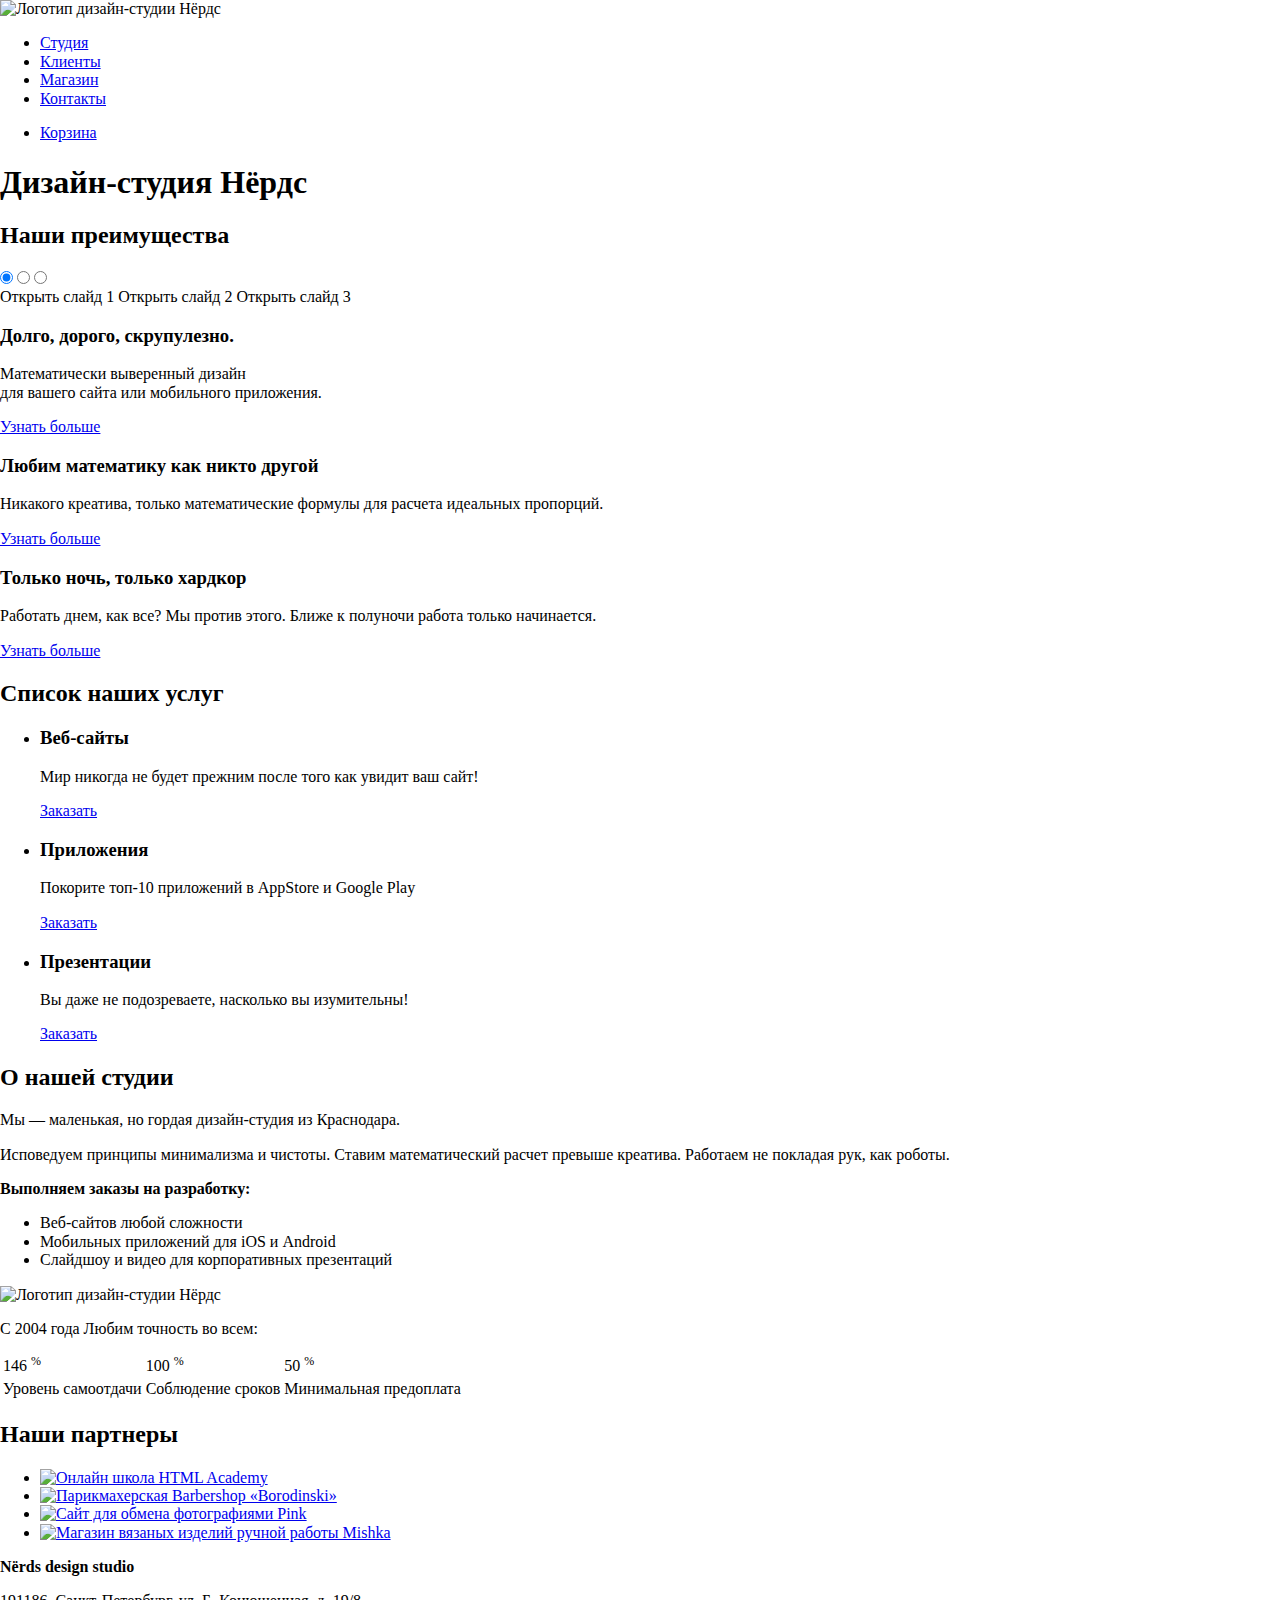
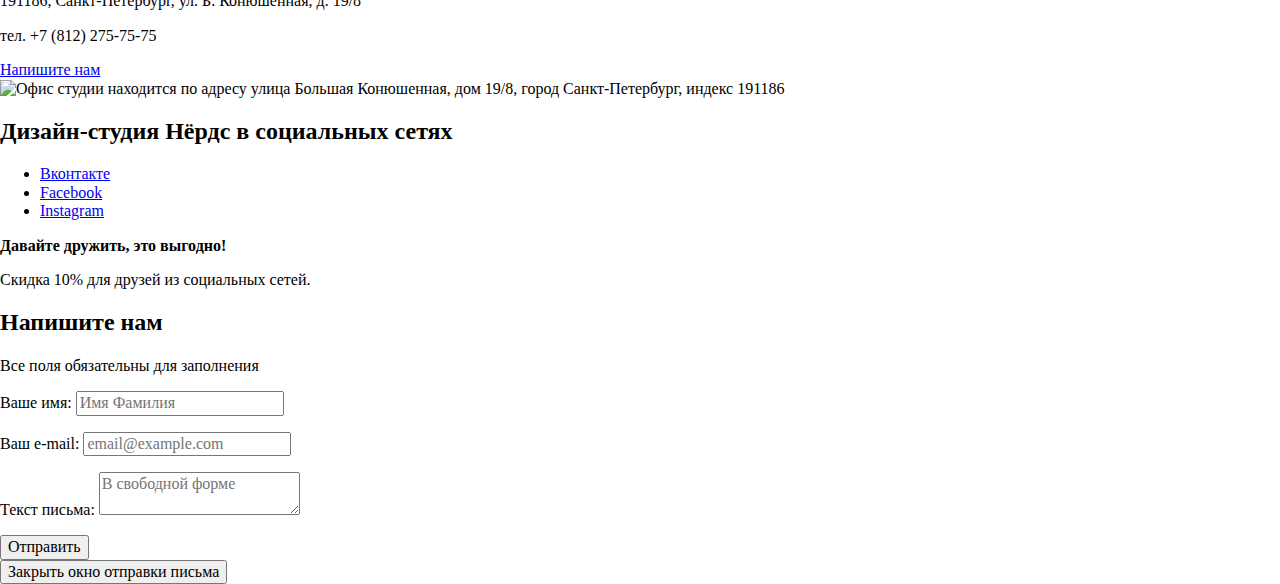
==== index.html @ b6ea6e2b "Исправлена разметка ползунков" ====
<!DOCTYPE html>
<html lang="ru">

<head>
  <meta charset="utf-8">
  <title>Дизайн-студия Нёрдс, разработка веб-сайтов и мобильных приложений, выполнение слайд-шоу и видео для
    презентаций</title>
  <link href="https://fonts.googleapis.com/css?family=Roboto:400,500,700&amp;subset=cyrillic" rel="stylesheet">
  <link rel="stylesheet" type="text/css" href="css/normalize.css">
  <link rel="stylesheet" type="text/css" href="css/style.css">
</head>

<body>

  <header class="page-header">
    <nav class="header-navigation">
      <a class="header-logo">
        <img width="160" height="65" src="img/logo.svg" alt="Логотип дизайн-студии Нёрдс">
      </a>
      <ul class="site-navigation">
        <li>
          <a href="#">Студия</a>
        </li>
        <li>
          <a href="#">Клиенты</a>
        </li>
        <li>
          <a href="catalog.html">Магазин</a>
        </li>
        <li>
          <a href="#">Контакты</a>
        </li>
      </ul>
      <ul class="user-navigation">
        <li>
          <a class="cart" href="#">Корзина</a>
        </li>
      </ul>
    </nav>
  </header>

  <main>

    <h1 class="visually-hidden">Дизайн-студия Нёрдс</h1>

    <div class="slider-container">
      <section class="slider">
        <h2 class="visually-hidden">Наши преимущества</h2>
        <div class="slider-wrapper">
          <input class="visually-hidden slide-smartphone" type="radio" name="toggle" id="slide-smartphone" checked>
          <input class="visually-hidden slide-monitor" type="radio" name="toggle" id="slide-monitor">
          <input class="visually-hidden slide-tablet" type="radio" name="toggle" id="slide-tablet">
          <div class="slider-controls">
            <label for="slide-smartphone"><span class="visually-hidden">Открыть слайд 1</span></label>
            <label for="slide-monitor"><span class="visually-hidden">Открыть слайд 2</span></label>
            <label for="slide-tablet"><span class="visually-hidden">Открыть слайд 3</span></label>
          </div>
          <div class="slide hidden-slide slide-smartphone">
            <h3>Долго, дорого, скрупулезно.</h3>
            <p>Математически выверенный дизайн<br>для вашего сайта или мобильного приложения.</p>
            <a class="button" href="#">Узнать больше</a>
          </div>
          <div class="slide slide-monitor">
            <h3>Любим математику как никто другой</h3>
            <p>Никакого креатива, только математические формулы для расчета идеальных пропорций.</p>
            <a class="button" href="#">Узнать больше</a>
          </div>
          <div class="slide hidden-slide slide-tablet">
            <h3>Только ночь, только хардкор</h3>
            <p>Работать днем, как все? Мы против этого. Ближе к полуночи работа только начинается.</p>
            <a class="button" href="#">Узнать больше</a>
          </div>
        </div>
      </section>
    </div>

    <div class="services-container">
      <section class="services">
        <h2 class="visually-hidden">Список наших услуг</h2>
        <ul class="services-list">
          <li class="services-item website">
            <h3>Веб-сайты</h3>
            <p>Мир никогда не будет прежним после того как увидит ваш сайт!</p>
            <a class="button" href="#">Заказать</a>
          </li>
          <li class="services-item application">
            <h3>Приложения</h3>
            <p>Покорите топ-10 приложений в AppStore и Google Play</p>
            <a class="button" href="#">Заказать</a>
          </li>
          <li class="services-item presentation">
            <h3>Презентации</h3>
            <p>Вы даже не подозреваете, насколько вы изумительны!</p>
            <a class="button" href="#">Заказать</a>
          </li>
        </ul>
      </section>

      <section class="about-us">
        <h2 class="visually-hidden">О нашей студии</h2>
        <div class="about-us-left">
          <p class="about-us-slogan">Мы — маленькая, но гордая дизайн-студия из Краснодара.</p>
          <p>Исповедуем принципы минимализма и чистоты. Ставим математический расчет превыше креатива. Работаем не
            покладая
            рук, как роботы.</p>
          <b>Выполняем заказы на разработку:</b>
          <ul>
            <li>Веб-сайтов любой сложности</li>
            <li>Мобильных приложений для iOS и Android</li>
            <li>Слайдшоу и видео для корпоративных презентаций</li>
          </ul>
        </div>
        <div class="about-us-right">
          <img src="img/logo-color.png" width="360" height="208" alt="Логотип дизайн-студии Нёрдс">
          <p>С 2004 года Любим точность во всем:</p>
          <table>
            <tr class="upper-line">
              <td>146
                <sup>%</sup>
              </td>
              <td>100
                <sup>%</sup>
              </td>
              <td>50
                <sup>%</sup>
              </td>
            </tr>
            <tr>
              <td>Уровень самоотдачи</td>
              <td>Соблюдение сроков</td>
              <td>Минимальная предоплата</td>
            </tr>
          </table>
        </div>
      </section>

      <section class="partners">
        <h2 class="visually-hidden">Наши партнеры</h2>
        <ul class="partners-list">
          <li class="partners-item">
            <a href="https://htmlacademy.ru/intensive/htmlcss">
              <img width="260" height="180" src="img/partners/htmlacademy.png" alt="Онлайн школа HTML Academy">
            </a>
          </li>
          <li class="partners-item">
            <a href="#">
              <img width="260" height="180" src="img/partners/borodinski.png" alt="Парикмахерская Barbershop «Borodinski»">
            </a>
          </li>
          <li class="partners-item">
            <a href="#">
              <img width="260" height="180" src="img/partners/pink.png" alt="Сайт для обмена фотографиями Pink">
            </a>
          </li>
          <li class="partners-item">
            <a href="#">
              <img width="260" height="180" src="img/partners/mishka.png" alt="Магазин вязаных изделий ручной работы Mishka">
            </a>
          </li>
        </ul>
      </section>
    </div>

  </main>

  <footer class="page-footer">
    <div class="footer-top">
      <div class="contacts">
        <b>Nёrds design studio</b>
        <p>191186, Санкт-Петербург, ул. Б. Конюшенная, д. 19/8</p>
        <p>тел. +7 (812) 275-75-75</p>
        <a class="button" href="#">Напишите нам</a>
      </div>
      <img width="1440" height="416" src="img/map.png" alt="Офис студии находится по адресу улица Большая Конюшенная, дом 19/8, город Санкт-Петербург, индекс 191186">
    </div>
    <div class="footer-bottom">
      <h2 class="visually-hidden">Дизайн-студия Нёрдс в социальных сетях</h2>
      <ul class="socials">
        <li>
          <a class="social-icon icon-vk" href="#"><span class="visually-hidden">Вконтакте</span></a>
        </li>
        <li>
          <a class="social-icon icon-fb" href="#"><span class="visually-hidden">Facebook</span></a>
        </li>
        <li>
          <a class="social-icon icon-insta" href="#"><span class="visually-hidden">Instagram</span></a>
        </li>
      </ul>
      <div class="footer-slogan">
        <b>Давайте дружить, это выгодно!</b>
        <p>Скидка 10% для друзей из социальных сетей.</p>
      </div>
    </div>
  </footer>

  <section class="modal modal-feedback">
    <h2>Напишите нам</h2>
    <p class="visually-hidden">Все поля обязательны для заполнения</p>
    <form class="feedback-form" action="https://echo.htmlacademy.ru/" method="post">
      <p class="feedback-item">
        <label for="username">Ваше имя:</label>
        <input id="username" type="text" name="username" placeholder="Имя Фамилия" required>
      </p>
      <p class="feedback-item">
        <label for="user-email">Ваш e-mail:</label>
        <input id="user-email" type="email" name="user-email" placeholder="email@example.com" required>
      </p>
      <p class="feedback-item">
        <label for="message">Текст письма:</label>
        <textarea id="message" name="message" placeholder="В свободной форме" required></textarea>
      </p>
      <button class="button submit-button" type="submit">Отправить</button>
    </form>
    <button class="modal-button close-button" type="button"><span class="visually-hidden">Закрыть окно отправки письма</span></button>
  </section>


</body>

</html>
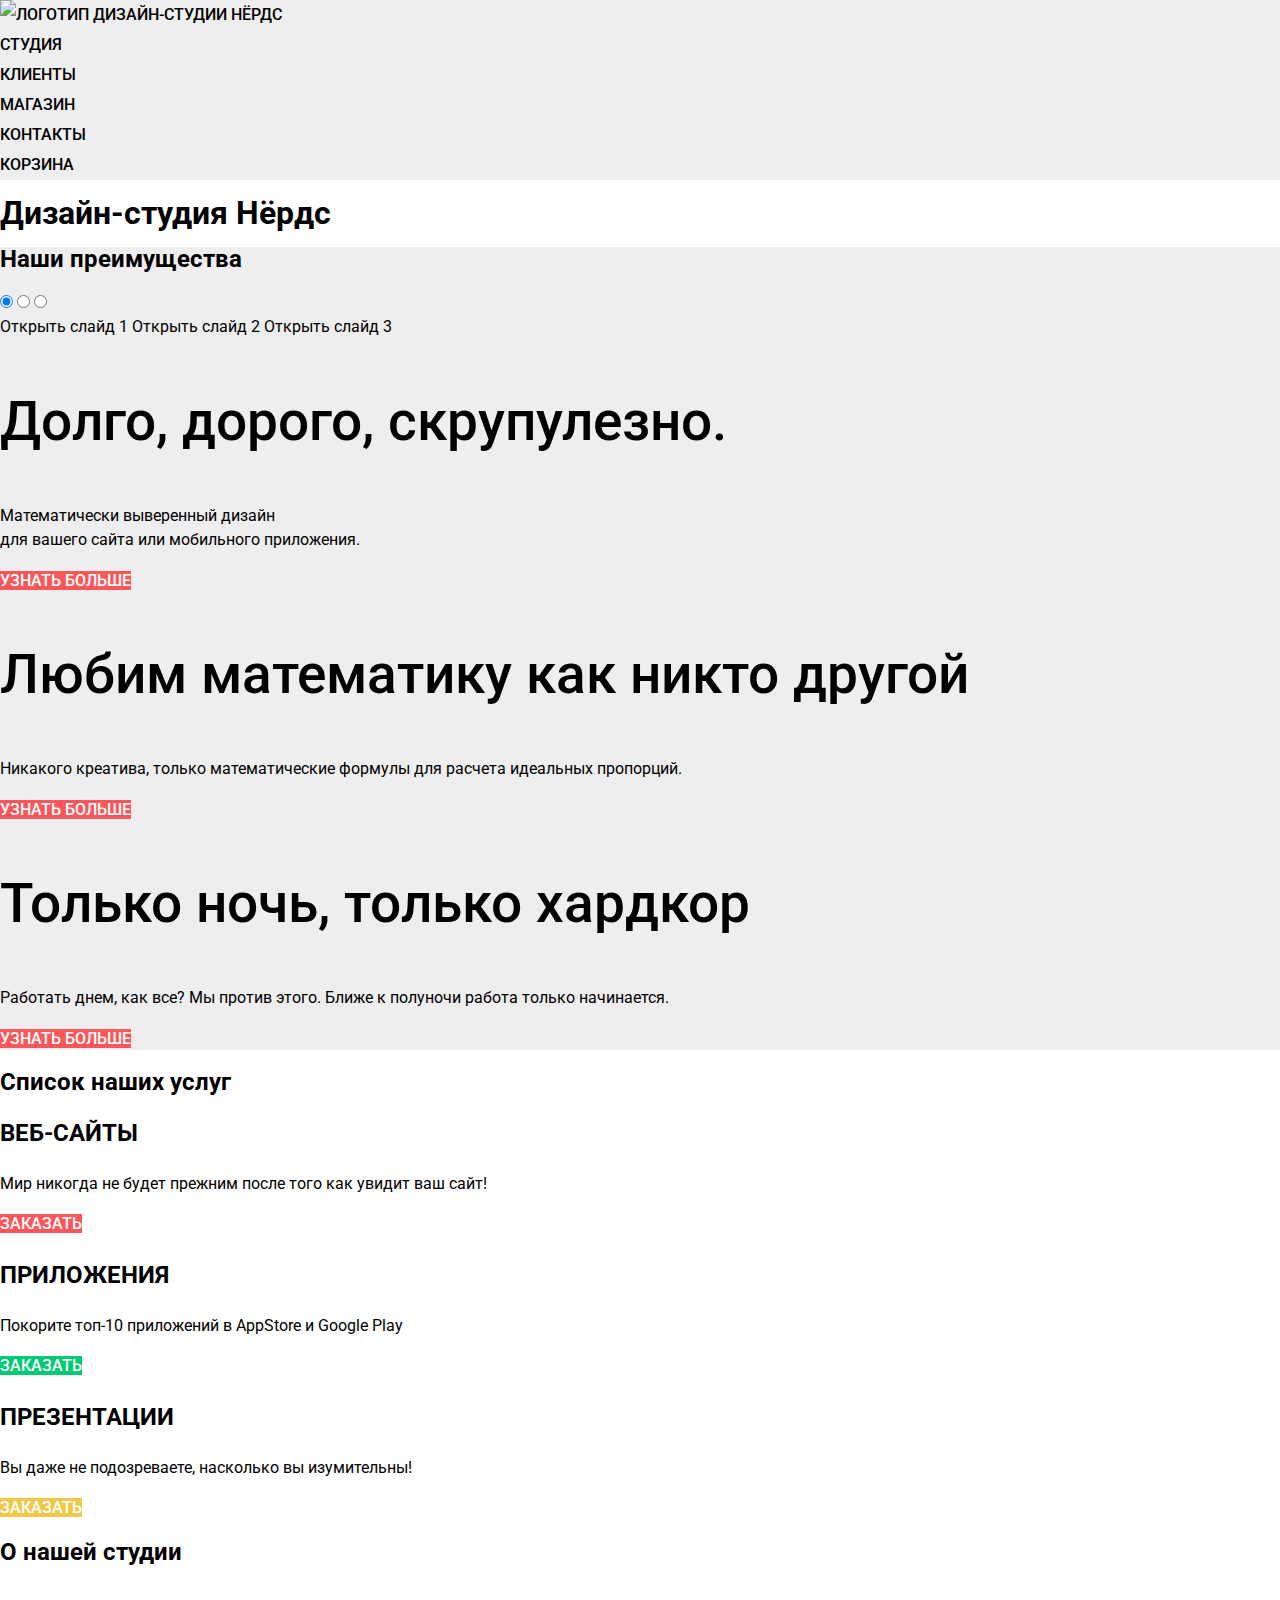
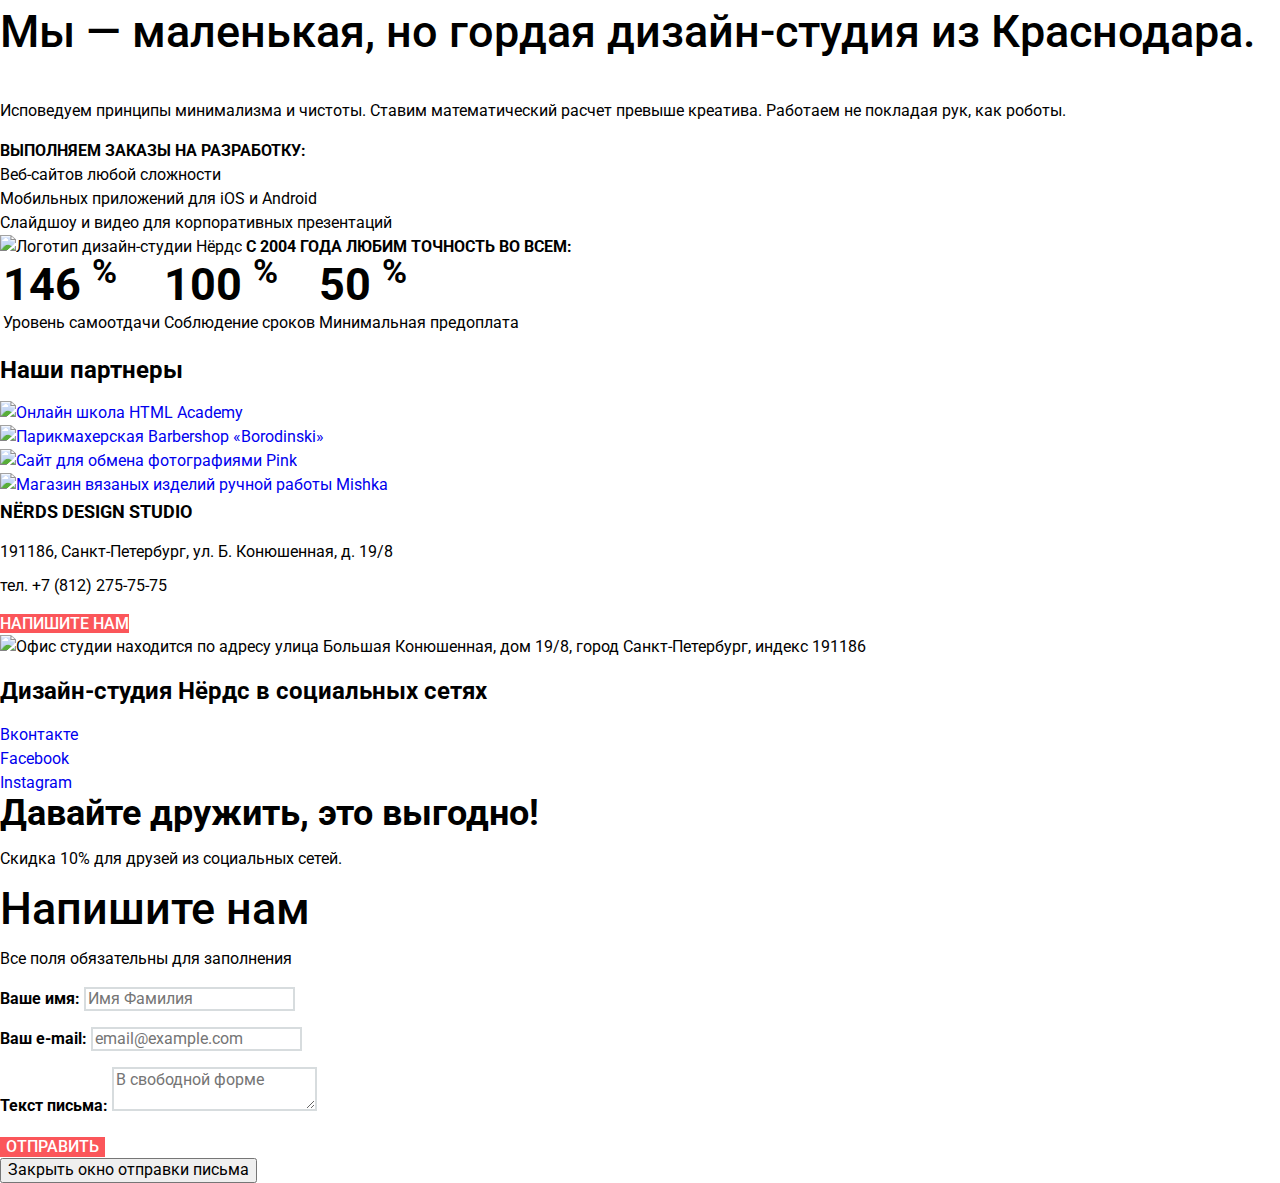
==== commit 18d0f532: "Базовая стилизация" ====
--- a/index.html
+++ b/index.html
@@ -112,7 +112,7 @@
         </div>
         <div class="about-us-right">
           <img src="img/logo-color.png" width="360" height="208" alt="Логотип дизайн-студии Нёрдс">
-          <p>С 2004 года Любим точность во всем:</p>
+          <b>С 2004 года Любим точность во всем:</b>
           <table>
             <tr class="upper-line">
               <td>146
--- a/css/style.css
+++ b/css/style.css
@@ -0,0 +1,449 @@
+html,
+body {
+  margin: 0;
+  padding: 0;
+  min-width: 1440px;
+}
+
+body {
+  font-family: Roboto, Arial, sans serif;
+  font-size: 16px;
+  line-height: 24px;
+  font-weight: 400;
+  color: #000000;
+  background-color: #ffffff;
+}
+
+a {
+  text-decoration: none;
+}
+
+
+.button {
+  font: inherit;
+  line-height: 18px;
+  font-weight: 500;
+
+  text-align: center;
+  color: #ffffff;
+  vertical-align: middle;
+  text-transform: uppercase;
+
+  background-color: #fb565a;
+  border: none;
+}
+
+.button:hover,
+.button:focus {
+  color: #ffffff;
+  background-color: #e74246;
+}
+
+.button:active {
+  color: rgba(255, 255, 255, 0.3); 
+  background-color: #d7373b;
+}
+
+
+/*-------------------HEADER-----------------------*/
+
+
+.header-navigation {
+  line-height: 30px;
+  font-weight: 500;
+  color: #000000;
+  background-color: #eeeeee;
+
+  text-transform: uppercase;
+}
+
+.site-navigation,
+.user-navigation {
+  margin: 0;
+  padding: 0;
+  list-style: none;
+}
+
+.site-navigation a,
+.user-navigation a {
+  color: #000000;
+}
+
+.site-navigation a:hover,
+.site-navigation a:focus,
+.user-navigation a:hover,
+.user-navigation a:focus {
+  color: #fb565a;
+}
+
+.site-navigation a:active,
+.user-navigation a:active {
+  color: #000000;
+  opacity: 0.3;
+}
+
+.site-navigation .current,
+.user-navigation .current {
+  border-bottom: 2px solid #fb565a;
+}
+
+.site-navigation .current:hover,
+.user-navigation .current:hover {
+  color: #000000;
+}
+
+
+/*--------------------SLIDER-------------------*/
+
+.slide h3 {
+  font-size: 55px;
+  line-height: 55px;
+  font-weight: 500;
+}
+
+.slider-container {
+  background-color: #eeeeee;
+}
+
+
+/*---------------------SERVICES--------------------*/ 
+
+
+.services-list {
+  margin: 0;
+  padding: 0;
+  list-style: none;
+}
+
+.services-item h3 {
+  font-size: 24px;
+  line-height: 30px;
+  font-weight: 700;
+  text-transform: uppercase;
+}
+
+.application a {
+  background-color: #00ca74;
+}
+
+.application a:hover,
+.application a:focus {
+  background-color: #00bc6c;
+}
+
+.application a:active {
+  background-color: #00aa62;
+}
+
+.presentation a {
+  background-color: #efc84a;
+}
+
+.presentation a:hover,
+.presentation a:focus {
+  background-color: #eab534;
+}
+
+.presentation a:active {
+  background-color: #e5a722;
+}
+
+
+/*------------------------ABOUT US-----------------------*/
+
+.about-us-slogan {
+  font-size: 45px;
+  line-height: 45px;
+  font-weight: 500;
+}
+
+.about-us-left b,
+.about-us-right b {
+  font-weight: 700;
+  text-transform: uppercase;
+}
+
+.about-us-left ul {
+  margin: 0;
+  padding: 0;
+  list-style: none;
+}
+
+.about-us-right table {
+  margin: 0;
+  padding: 0;  
+}
+
+.upper-line td {
+  font-size: 45px;
+  line-height: 45px;
+  font-weight: 700;
+}
+
+.partners-list {
+  margin: 0;
+  padding: 0;
+  list-style: none;
+}
+
+
+/*--------------------------FOOTER---------------------------*/
+
+.contacts b {
+  font-size: 18px;
+  line-height: 30px;
+  font-weight: 700;
+  text-transform: uppercase;
+}
+
+.contacts p {
+  line-height: 18px;
+}
+
+.socials {
+  margin: 0;
+  padding: 0;
+  list-style: none;
+}
+
+.footer-slogan b {
+  font-size: 36px;
+  line-height: 36px;
+  font-weight: 700;
+}
+
+.footer-slogan p {
+  line-height: 22px;
+}
+
+
+
+
+/*---------------------------------------------------------------------*/
+/*----------------------------INNER PAGE-------------------------------*/
+
+.inner-page h1 {
+  margin: 0;
+  padding: 0;
+  
+  font-size: 45px;
+  line-height: 45px;
+  font-weight: 500;
+
+  text-align: center;
+  color: #000000;
+  background-color: #eeeeee;
+}
+
+/*-------------------------FILTER---------------*/
+
+.filter {
+  font: inherit;
+}
+
+.filter fieldset,
+.filter input {
+  border: none;
+}
+
+.filter input,
+.price-range {
+  background-color: #eeeeee;
+}
+
+.filter label {
+  color: #283136;
+}
+
+.range-result label {
+  line-height: 22px;
+  text-transform: uppercase;
+}
+
+.filter-radio label,
+.filter-checkbox label {
+  line-height: 20px;
+}
+
+.filter-radio input:hover + label,
+.filter-radio input:focus + label,
+.filter-checkbox input:hover + label,
+.filter-checkbox input:focus + label {
+  color: #000000;
+}
+
+.filter-radio input:disabled + label,
+.filter-checkbox input:disabled + label {
+  color: #000000;
+  opacity: 0.3;
+}
+
+.filter-title {
+  font-size: 18px;
+  line-height: 30px;
+  font-weight: 700;
+}
+
+.submit-form {
+  color: #000000;
+  background-color: #eeeeee;
+}
+
+.submit-form:hover,
+.submit-form:focus {
+  background-color: #dfdfdf;
+}
+
+.submit-form:active {
+  color: rgba(255, 255, 255, 0.3);
+  background-color: #d5d5d5;
+}
+
+
+/*-------------------------SORTING-------------------------*/
+
+.sorting .filter-title {
+  line-height: 18px;
+}
+
+.sorting ul {
+  margin: 0;
+  padding: 0;
+  list-style: none;
+}
+
+.do-sorting a {
+  font: inherit;
+  font-size: 14px;
+  line-height: 18px;
+  color: rgba(0, 0, 0, 0.3);
+  text-transform: uppercase;
+}
+
+.do-sorting .current {
+  color: #000000;
+}
+
+.do-sorting a:hover,
+.do-sorting a:focus {
+  color: rgba(0, 0, 0, 0.6);
+}
+
+.do-sorting a:active {
+  color: #000000;
+}
+
+
+/*--------------------------CATALOG--------------------------*/
+
+
+.catalog ul {
+  margin: 0;
+  padding: 0;
+  list-style: none;
+}
+
+.catalog-item-hover {
+  background-color: #eeeeee;
+}
+
+.catalog-item-title a {
+  font-size: 18px;
+  line-height: 30px;
+  font-weight: 700;
+  color: #000000;
+  text-transform: uppercase;
+}
+
+.catalog-item p {
+  line-height: 18px;
+  color: #666666;
+}
+
+
+/*-------------------------PAGINATION------------------*/
+
+.pagination-list {
+  list-style: none;
+}
+
+.pagination-list a {
+  color: #000000;
+  text-align: center;
+  vertical-align: middle;
+
+  background-color: #eeeeee;
+  text-transform: uppercase;
+}
+
+
+.pagination-item a:hover,
+.pagination-item a:focus {
+  background-color: #dfdfdf;
+}
+
+.pagination-item a:active {
+  color: rgba(255, 255, 255, 0.3);
+  background-color: #d5d5d5;
+}
+
+.pagination-item .current,
+.pagination-item .current:hover,
+.pagination-item .current:focus,
+.pagination-item .current:active {
+  color: #000000;
+  background-color: #ffffff;
+  border: 3px solid #dbdbdb;
+}
+
+
+
+
+
+/*---------------------------MODAL-----------------------*/
+
+.modal h2 {
+  margin: 0;
+  padding: 0;
+  
+  font-size: 45px;
+  line-height: 45px;
+  font-weight: 500;
+}
+
+.feedback-item label {
+  line-height: 18px;
+  font-weight: 700;
+}
+
+.feedback-item input,
+.feedback-item textarea {
+  font: inherit;
+  line-height: 18px;
+
+  border: solid 2px #d7dcde;
+}
+
+.feedback-item input:hover,
+.feedback-item textarea:hover {
+  border: solid 2px #b4b9bb;
+}
+
+.feedback-item input:focus,
+.feedback-item textarea:focus {
+  border: solid 2px #000000;
+}
+
+
+
+/*
+
+Закомментировала, потому что пустая форма считается невалидной еще до попытки отправки на сервер. Это поведение, знаю, можно переопределить через JS. А через css можно? Чтобы бордер не был сразу красным? Если да, то где об этом почитать, я не нашла((
+
+.feedback-item input:invalid,
+.feedback-item textarea:invalid {
+  border: 2px solid #e74246;
+} 
+
+*/
+
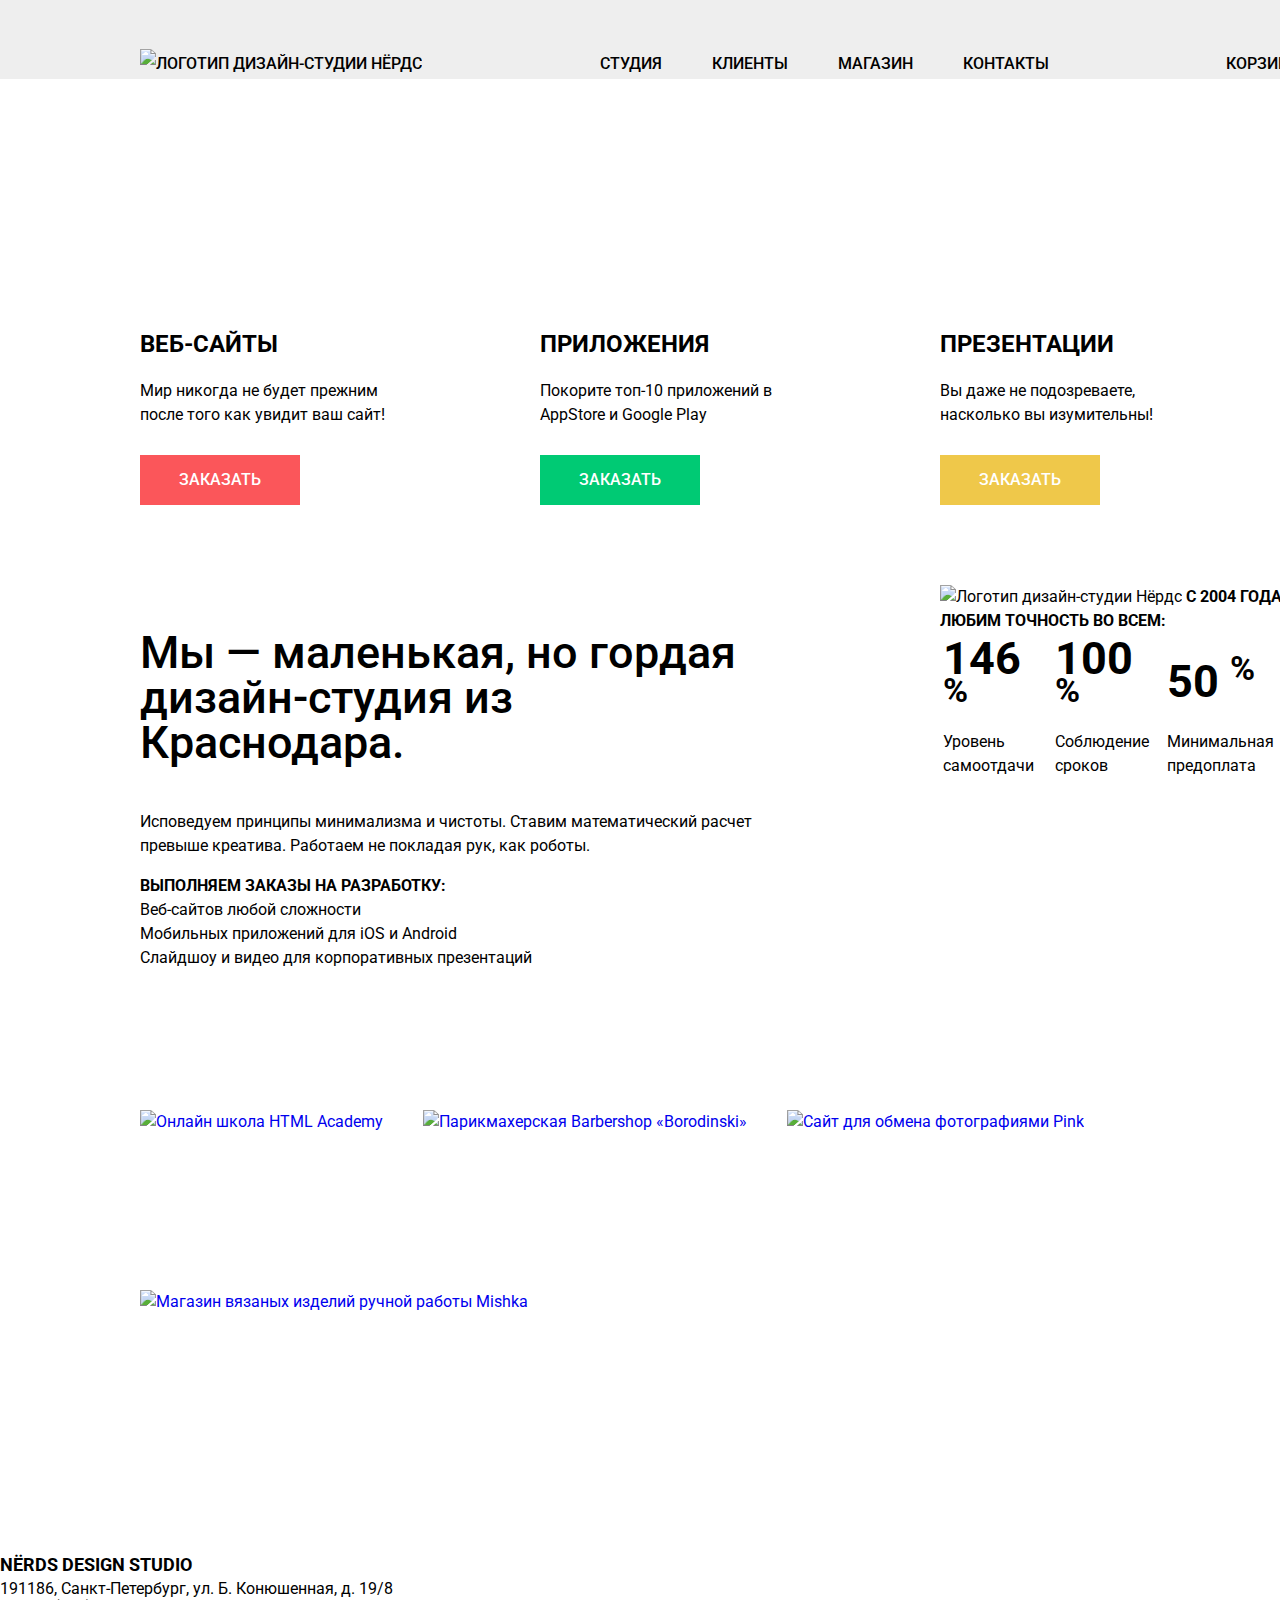
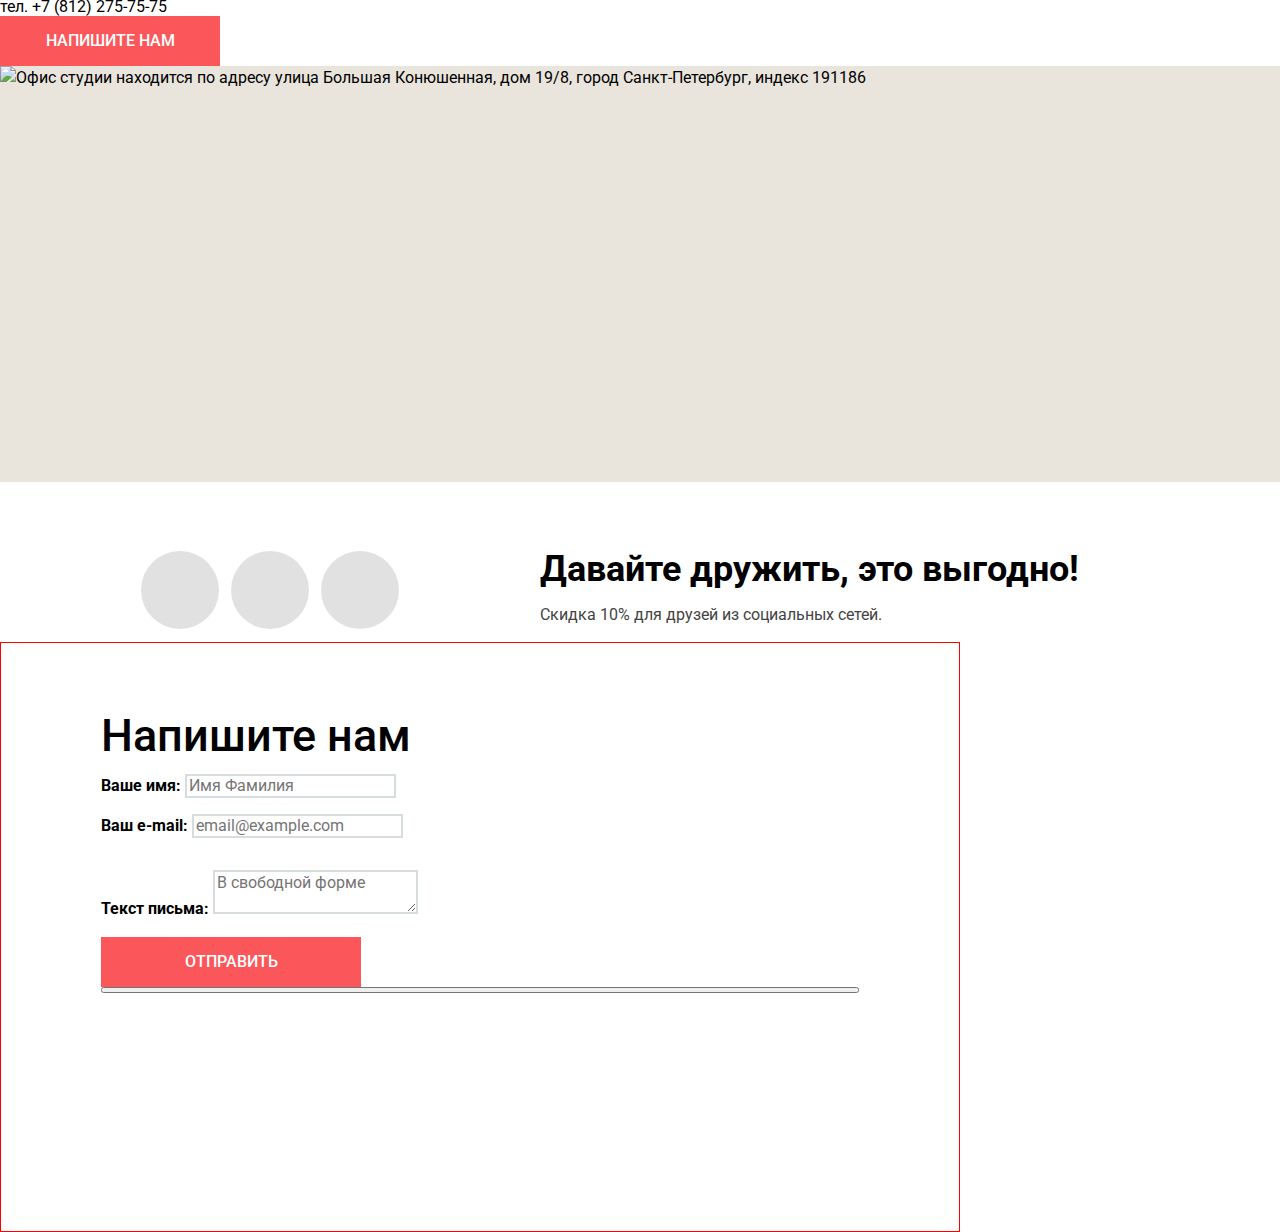
==== commit b66ed8b3: "Основное задание: начинаем строить сетку личного проекта на флексах" ====
--- a/index.html
+++ b/index.html
@@ -39,7 +39,7 @@
     </nav>
   </header>
 
-  <main>
+  <main class="container">
 
     <h1 class="visually-hidden">Дизайн-студия Нёрдс</h1>
 
@@ -164,7 +164,7 @@
   </main>
 
   <footer class="page-footer">
-    <div class="footer-top">
+    <di v class="footer-top">
       <div class="contacts">
         <b>Nёrds design studio</b>
         <p>191186, Санкт-Петербург, ул. Б. Конюшенная, д. 19/8</p>
@@ -172,7 +172,7 @@
         <a class="button" href="#">Напишите нам</a>
       </div>
       <img width="1440" height="416" src="img/map.png" alt="Офис студии находится по адресу улица Большая Конюшенная, дом 19/8, город Санкт-Петербург, индекс 191186">
-    </div>
+    </di>
     <div class="footer-bottom">
       <h2 class="visually-hidden">Дизайн-студия Нёрдс в социальных сетях</h2>
       <ul class="socials">
@@ -197,18 +197,22 @@
     <h2>Напишите нам</h2>
     <p class="visually-hidden">Все поля обязательны для заполнения</p>
     <form class="feedback-form" action="https://echo.htmlacademy.ru/" method="post">
+      <div class="modal-top">
       <p class="feedback-item">
         <label for="username">Ваше имя:</label>
-        <input id="username" type="text" name="username" placeholder="Имя Фамилия" required>
+        <input id="username" type="text" name="username" placeholder="Имя Фамилия">
       </p>
       <p class="feedback-item">
         <label for="user-email">Ваш e-mail:</label>
-        <input id="user-email" type="email" name="user-email" placeholder="email@example.com" required>
+        <input id="user-email" type="email" name="user-email" placeholder="email@example.com">
       </p>
+    </div>
+    <div class="modal-bottom">
       <p class="feedback-item">
         <label for="message">Текст письма:</label>
-        <textarea id="message" name="message" placeholder="В свободной форме" required></textarea>
+        <textarea id="message" name="message" placeholder="В свободной форме"></textarea>
       </p>
+    </div>
       <button class="button submit-button" type="submit">Отправить</button>
     </form>
     <button class="modal-button close-button" type="button"><span class="visually-hidden">Закрыть окно отправки письма</span></button>
--- a/css/style.css
+++ b/css/style.css
@@ -6,7 +6,7 @@
 }
 
 body {
-  font-family: Roboto, Arial, sans serif;
+  font-family: Roboto, Arial, sans-serif;
   font-size: 16px;
   line-height: 24px;
   font-weight: 400;
@@ -18,15 +18,25 @@
   text-decoration: none;
 }
 
+.container {
+  width: 1160px;
+  margin: auto;
+}
 
 .button {
+  display: block;
+
+  min-width: 160px;
+  height: 50px;
+  padding-top: 16px;
+
   font: inherit;
   line-height: 18px;
   font-weight: 500;
 
   text-align: center;
   color: #ffffff;
-  vertical-align: middle;
+  vertical-align: middle;  /*сработало только для кнопки формы, может лучше флексом сделать?*/
   text-transform: uppercase;
 
   background-color: #fb565a;
@@ -44,11 +54,54 @@
   background-color: #d7373b;
 }
 
+.visually-hidden:not(:focus):not(:active),
+input[type="checkbox"].visually-hidden,
+input[type="radio"].visually-hidden {
+  position: absolute;
+
+  width: 1px;
+  height: 1px;
+  margin: -1px;
+  border: 0;
+  padding: 0;
+
+  white-space: nowrap;
+
+  clip-path: inset(100%);
+  clip: rect(0 0 0 0);
+  overflow: hidden;
+}
+
+*, *::before, *::after {
+  box-sizing: inherit;
+}
+
+html {
+  box-sizing: border-box;
+}
+
+.content-box-component {
+  box-sizing: content-box;
+}
+
 
 /*-------------------HEADER-----------------------*/
 
+.page-header {
+  min-height:66px;
+  padding-top: 49px;
+
+  background-color: #eeeeee;
+}
 
 .header-navigation {
+  display: flex;
+  justify-content: space-between;
+  align-items: center;
+  margin: auto;
+
+  width: 1160px;
+
   line-height: 30px;
   font-weight: 500;
   color: #000000;
@@ -64,8 +117,18 @@
   list-style: none;
 }
 
+.site-navigation {
+  display: flex;
+}
+
+.site-navigation li:not(:last-child) {
+  margin-right: 50px;
+}
+
 .site-navigation a,
 .user-navigation a {
+  display: block;
+
   color: #000000;
 }
 
@@ -95,31 +158,99 @@
 
 /*--------------------SLIDER-------------------*/
 
+
+.slider-container {
+  width: 100%;
+  margin-bottom: 80px;
+
+  background-color: #eeeeee;
+}
+
+
+.slide-smartphone {
+  display: none;
+  height: 430px;
+
+  background-image: url("../img/slide-smartphone.png");
+  background-repeat: no-repeat;
+}
+
+.slide-monitor {
+  display: none;
+  height: 430px;
+
+  background-image: url("../img/slide-monitor.png");
+  background-repeat: no-repeat;
+}
+
+.slide-tablet {
+  display: none;
+  height: 430px;
+
+  background-image: url("../img/slide-tablet.png");
+  background-repeat: no-repeat;
+}
+
 .slide h3 {
   font-size: 55px;
   line-height: 55px;
   font-weight: 500;
 }
 
-.slider-container {
-  background-color: #eeeeee;
-}
-
 
 /*---------------------SERVICES--------------------*/ 
 
+.services-container {
+  margin: auto;
+}
+
+.services {
+  padding-bottom: 80px;
+}
 
 .services-list {
-  margin: 0;
-  padding: 0;
-  list-style: none;
+  display: flex;
+  justify-content: flex-start;
+  flex-wrap: wrap;
+
+  margin: 0;
+  padding: 0;
+
+  list-style: none;
+}
+
+.services-item {
+  display: flex;
+  flex-direction: column;
+  justify-content: flex-start;
+
+  width: 300px;
+  min-height: 346px;
+}
+
+.services-item:not(:nth-child(3n)) {
+  margin-right: 100px;
 }
 
 .services-item h3 {
+  margin: 0;
+
   font-size: 24px;
   line-height: 30px;
   font-weight: 700;
   text-transform: uppercase;
+
+  /*временно*/
+  margin-top: 170px;
+  margin-bottom: 20px;
+}
+
+.services-item p {
+  display: flex;
+
+  width: 260px;
+  margin: 0;
+  
 }
 
 .application a {
@@ -148,10 +279,35 @@
   background-color: #e5a722;
 }
 
+.services-item .button {
+  margin-top: auto;
+  margin-right: auto;
+}
+
+
 
 /*------------------------ABOUT US-----------------------*/
 
+.about-us {
+  display: flex;
+  justify-content: space-between;
+
+  min-height: 525px;
+}
+
+.about-us-left {
+  width: 660px;
+}
+
+.about-us-right {
+  width: 360px;
+}
+
 .about-us-slogan {
+  display: flex;
+
+  width: 620px;
+
   font-size: 45px;
   line-height: 45px;
   font-weight: 500;
@@ -180,16 +336,57 @@
   font-weight: 700;
 }
 
+
+/*--------------------------PARTNERS-------------------------*/
+
+.partners {
+  margin-bottom: 80px;
+}
+
 .partners-list {
-  margin: 0;
-  padding: 0;
-  list-style: none;
+  display: flex;
+  flex-wrap: wrap;
+  align-content: flex-start;
+
+  margin: 0;
+  padding: 0;
+
+  list-style: none;
+}
+
+.partners-list li {
+  height: 180px;
+}
+
+.partners-list li:not(:nth-child(4n)) {
+  margin-right: 40px;
 }
 
 
 /*--------------------------FOOTER---------------------------*/
 
+.page-footer {
+  display: flex;
+  flex-direction: column;
+}
+
+.footer-top {
+  margin-bottom: 69px;
+}
+
+.footer-top img {
+  display: block;
+  width: 1440px; 
+  height: 416px;
+  margin: auto;
+
+  background-color: #e9e5dc;
+}
+
 .contacts b {
+  margin: 0;
+  padding: 0;
+
   font-size: 18px;
   line-height: 30px;
   font-weight: 700;
@@ -197,13 +394,55 @@
 }
 
 .contacts p {
+  margin: 0;
+  padding: 0;
+
   line-height: 18px;
 }
 
+.contacts .button {
+  width: 220px;
+}
+
+.footer-bottom {
+  display: flex;
+
+  width: 1160px;
+  margin: auto;
+}
+
 .socials {
-  margin: 0;
-  padding: 0;
-  list-style: none;
+  display: flex;
+  justify-content: flex-start;
+
+  min-width: 400px;
+  margin: 0;
+  padding: 0;
+
+  list-style: none;
+
+}
+
+.socials a {
+  display: block;
+  width: 78px;
+  height: 78px;
+
+  margin-left: 1px;
+  margin-right: 11px;
+
+  background-color: #e1e1e1;
+  border-radius: 50%;
+  list-style: none;
+}
+
+.socials a:hover,
+.socials a:focus {
+  background-color: #e74246;
+}
+
+.socials a:active {
+  background-color: #d7373b;
 }
 
 .footer-slogan b {
@@ -214,20 +453,24 @@
 
 .footer-slogan p {
   line-height: 22px;
-}
-
-
+  color: #444444;
+}
 
 
 /*---------------------------------------------------------------------*/
 /*----------------------------INNER PAGE-------------------------------*/
 
 .inner-page h1 {
-  margin: 0;
-  padding: 0;
-  
-  font-size: 45px;
-  line-height: 45px;
+  display: block;
+  width: 100%;
+  min-height: 231px;
+  margin: 0;
+  margin-bottom: 60px;
+  padding: 0;
+  padding-top: 68px;
+
+  font-size: 55px;
+  line-height: 55px;
   font-weight: 500;
 
   text-align: center;
@@ -235,10 +478,26 @@
   background-color: #eeeeee;
 }
 
+.inner-page .container {
+  display: flex;
+  justify-content: space-between;
+}
+
+
 /*-------------------------FILTER---------------*/
 
 .filter {
+  width: 260px;
+
   font: inherit;
+}
+
+.filter-price,
+.filter-radio,
+.filter-checkbox {
+  margin: 0;
+  margin-bottom: 50px;
+  padding: 0;
 }
 
 .filter fieldset,
@@ -251,6 +510,16 @@
   background-color: #eeeeee;
 }
 
+.filter-title {
+  margin-bottom: 20px;
+
+  font-size: 18px;
+  line-height: 30px;
+  font-weight: 700;
+  color: #000000;
+  text-transform: uppercase;
+}
+
 .filter label {
   color: #283136;
 }
@@ -260,8 +529,17 @@
   text-transform: uppercase;
 }
 
+.filter-radio,
+.filter-checkbox {
+  display: flex;
+  flex-direction: column;
+  align-items: flex-start;
+}
+
 .filter-radio label,
 .filter-checkbox label {
+  margin-bottom: 20px;
+
   line-height: 20px;
 }
 
@@ -278,13 +556,10 @@
   opacity: 0.3;
 }
 
-.filter-title {
-  font-size: 18px;
-  line-height: 30px;
-  font-weight: 700;
-}
-
 .submit-form {
+  width: 260px;
+  padding: 0;
+
   color: #000000;
   background-color: #eeeeee;
 }
@@ -300,16 +575,55 @@
 }
 
 
+
+
 /*-------------------------SORTING-------------------------*/
+
+.catalog-container {
+  display: flex;
+  flex-direction: column;
+  width: 760px;
+}
+
+.sorting {
+  display: flex;
+}
+.sorting-wrapper {
+  display: flex;
+  justify-content: space-between;
+  align-items: flex-start;
+
+  width: 700px;
+}
 
 .sorting .filter-title {
   line-height: 18px;
 }
 
-.sorting ul {
-  margin: 0;
-  padding: 0;
-  list-style: none;
+.do-sorting {
+  display: flex;
+  justify-content: flex-start;
+  min-width: 300px;
+
+  margin: 0;
+  padding: 0;
+  list-style: none;
+}
+
+.display-sorting {
+  display: block;
+
+  width: 60px;
+  height: 30px;
+
+  margin: 0;
+  padding: 0;
+  list-style: none;
+}
+
+.do-sorting li,
+.display-sorting li {
+  margin-right: 25px;
 }
 
 .do-sorting a {
@@ -337,13 +651,33 @@
 /*--------------------------CATALOG--------------------------*/
 
 
-.catalog ul {
-  margin: 0;
-  padding: 0;
-  list-style: none;
+
+.catalog-list {
+  display: flex;
+  flex-wrap: wrap;
+
+  margin: 0;
+  padding: 0;
+  margin-top: 49px;
+
+  list-style: none;
+}
+
+.catalog-list li {
+  margin-bottom: 33px;
+}
+
+.catalog-list li:nth-child(odd) {
+  margin-right: 40px;
 }
 
 .catalog-item-hover {
+  display: flex;
+  flex-direction: column;
+  align-items: center;
+  width: 360px;
+  height: 230px;
+
   background-color: #eeeeee;
 }
 
@@ -355,7 +689,7 @@
   text-transform: uppercase;
 }
 
-.catalog-item p {
+.catalog-item-hover p {
   line-height: 18px;
   color: #666666;
 }
@@ -375,7 +709,6 @@
   background-color: #eeeeee;
   text-transform: uppercase;
 }
-
 
 .pagination-item a:hover,
 .pagination-item a:focus {
@@ -397,18 +730,41 @@
 }
 
 
-
-
-
 /*---------------------------MODAL-----------------------*/
 
+.modal {
+display: flex;
+flex-direction: column;
+
+width: 960px;
+min-height: 590px;
+
+padding-top: 70px;
+padding-bottom: 84px;
+padding-left: 100px;
+padding-right: 100px;
+
+background-color: #ffffff;
+
+box-sizing: border-box;
+z-index: 1000;
+
+/*временно*/
+border: 1px solid red;
+} 
+
 .modal h2 {
   margin: 0;
   padding: 0;
-  
+
   font-size: 45px;
   line-height: 45px;
   font-weight: 500;
+}
+
+.feedback-form {
+  display: flex;
+  flex-direction: column;
 }
 
 .feedback-item label {
@@ -421,29 +777,28 @@
   font: inherit;
   line-height: 18px;
 
-  border: solid 2px #d7dcde;
+  border: 2px solid #d7dcde;
 }
 
 .feedback-item input:hover,
 .feedback-item textarea:hover {
-  border: solid 2px #b4b9bb;
+  border: 2px solid #b4b9bb;
 }
 
 .feedback-item input:focus,
 .feedback-item textarea:focus {
-  border: solid 2px #000000;
-}
-
-
-
-/*
-
-Закомментировала, потому что пустая форма считается невалидной еще до попытки отправки на сервер. Это поведение, знаю, можно переопределить через JS. А через css можно? Чтобы бордер не был сразу красным? Если да, то где об этом почитать, я не нашла((
+  border: 2px solid #000000;
+}
 
 .feedback-item input:invalid,
 .feedback-item textarea:invalid {
+  color: #e74246;
   border: 2px solid #e74246;
 } 
 
-*/
-
+.submit-button {
+  width: 260px;
+  padding: 0;
+}
+
+
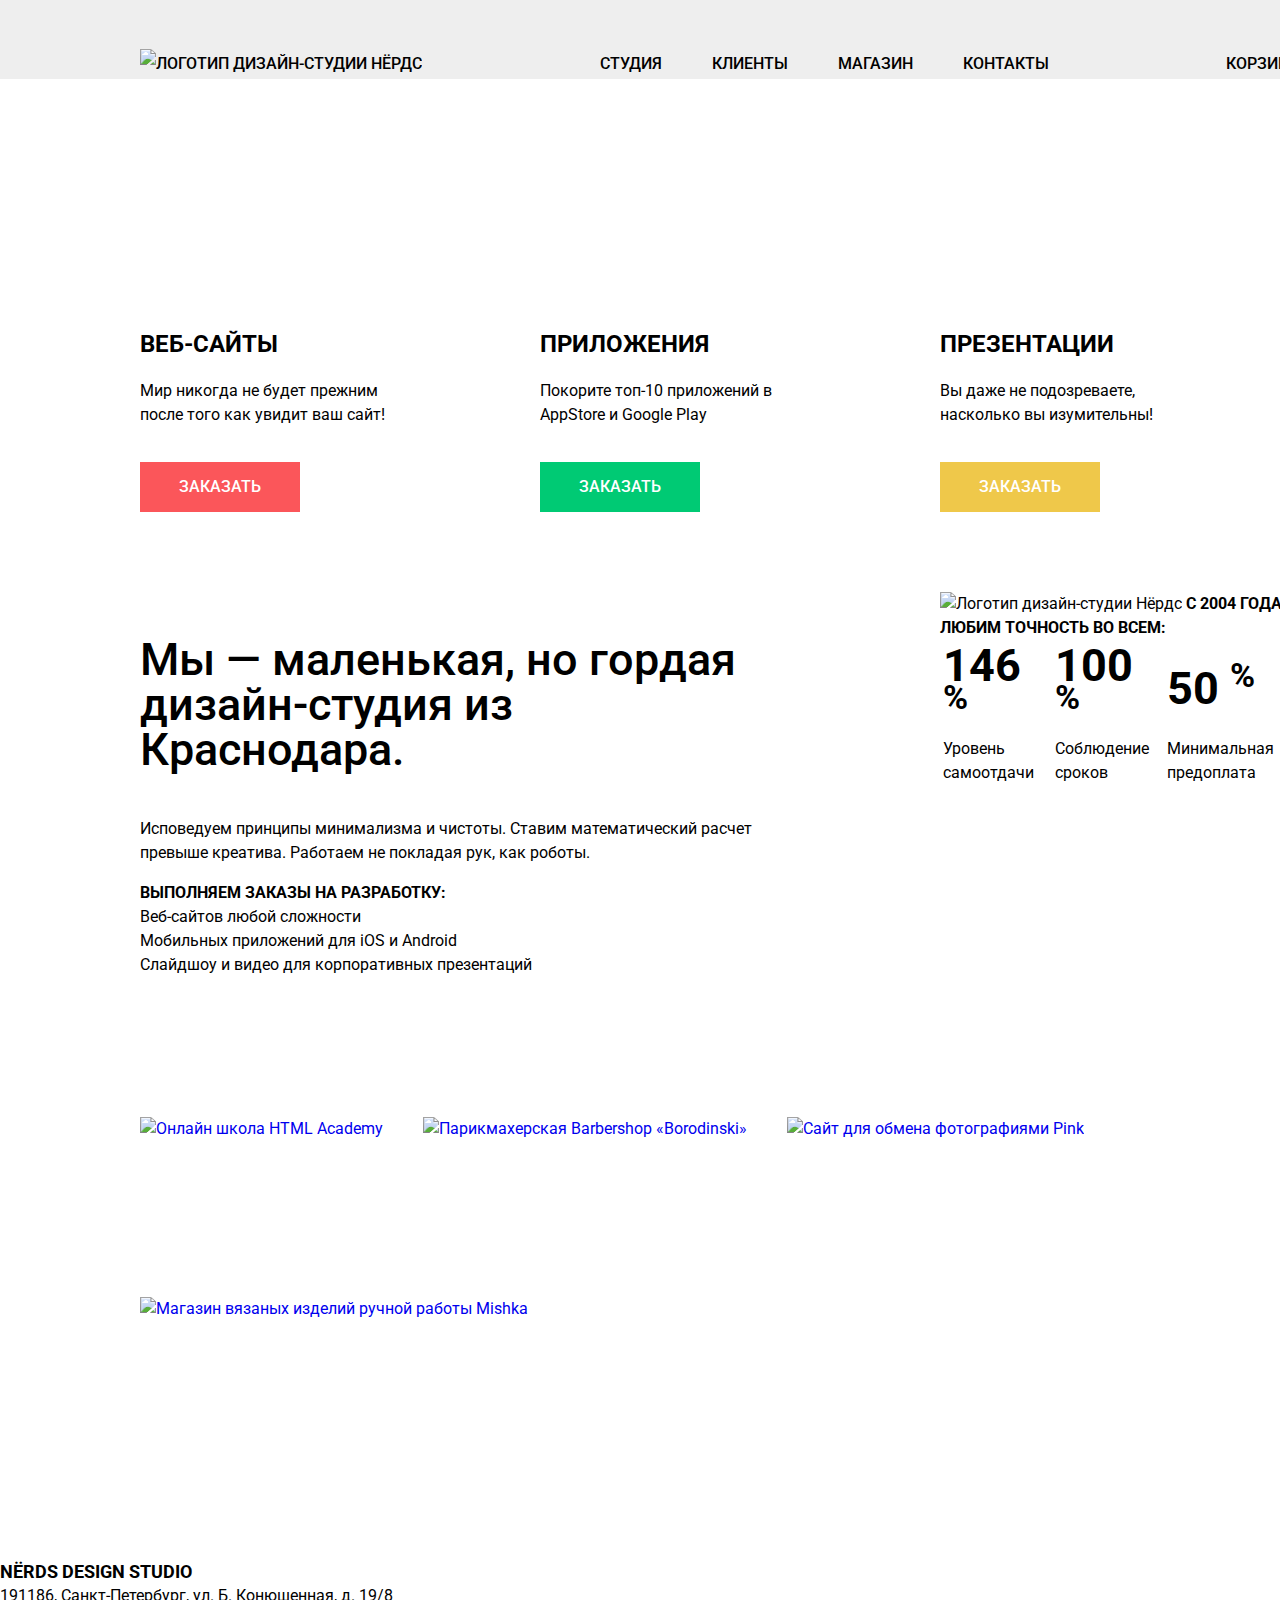
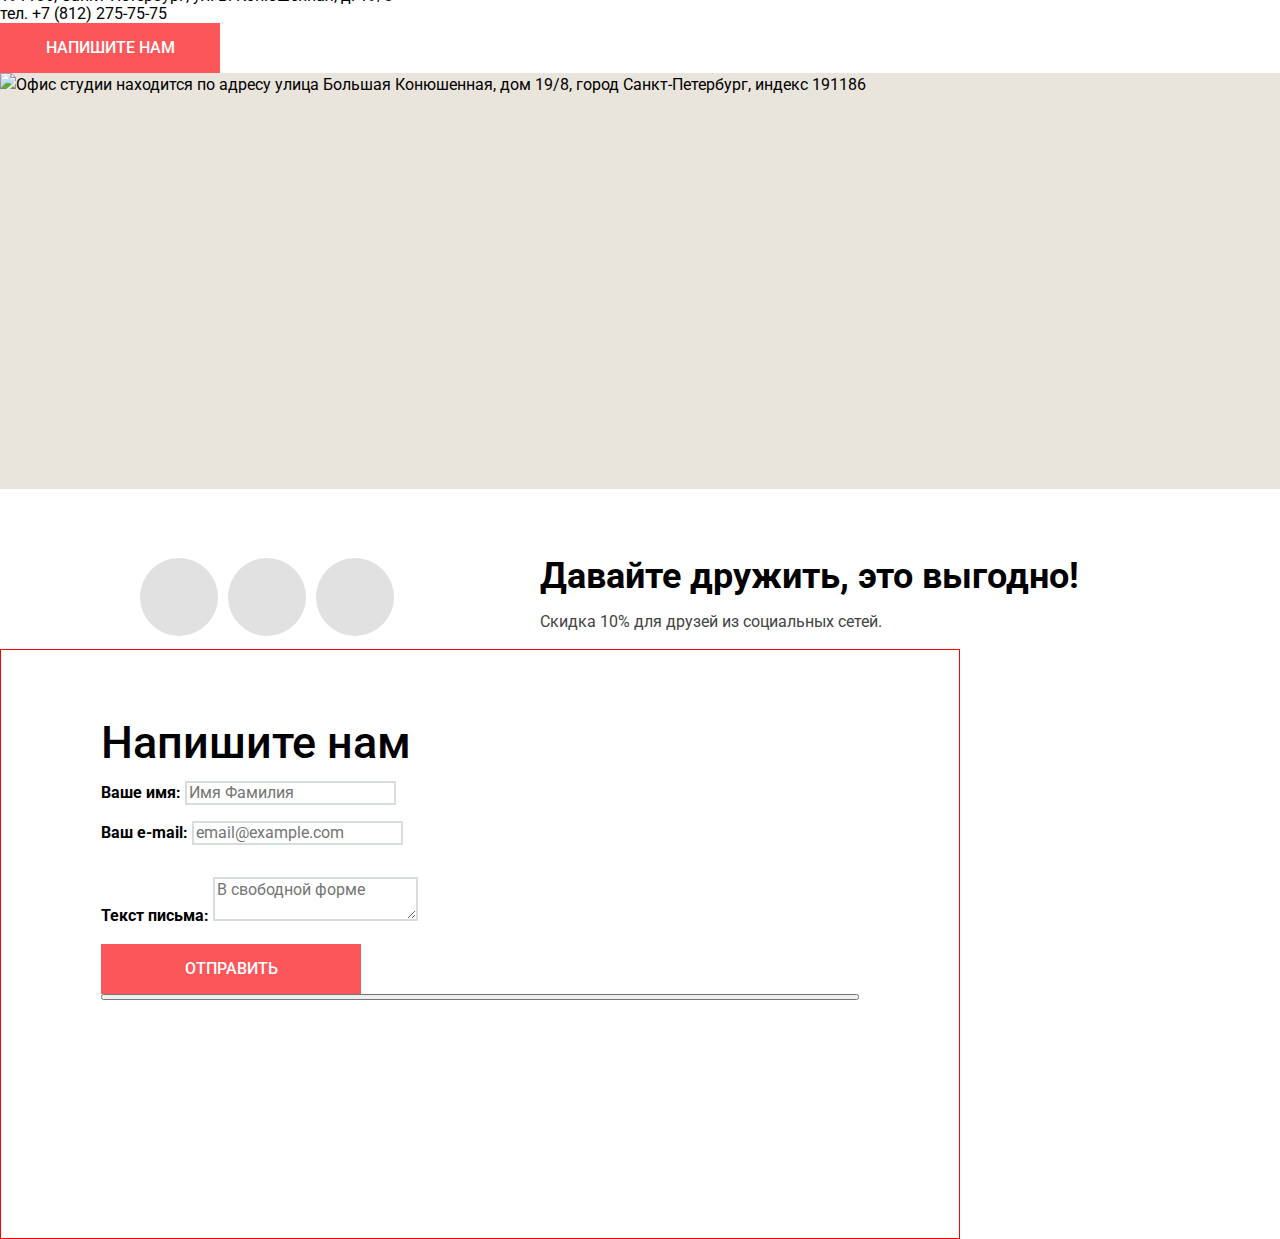
==== commit 6f1927b4: "правки" ====
--- a/index.html
+++ b/index.html
@@ -13,7 +13,7 @@
 <body>
 
   <header class="page-header">
-    <nav class="header-navigation">
+    <nav class="header-navigation container">
       <a class="header-logo">
         <img width="160" height="65" src="img/logo.svg" alt="Логотип дизайн-студии Нёрдс">
       </a>
--- a/css/style.css
+++ b/css/style.css
@@ -3,6 +3,14 @@
   margin: 0;
   padding: 0;
   min-width: 1440px;
+}
+
+html {
+  box-sizing: border-box;
+}
+
+.content-box-component {
+  box-sizing: content-box;
 }
 
 body {
@@ -18,9 +26,14 @@
   text-decoration: none;
 }
 
+*, *::before, *::after {
+  box-sizing: inherit;
+}
+
 .container {
-  width: 1160px;
+  width: 1200px;
   margin: auto;
+  padding: 0 20px;
 }
 
 .button {
@@ -36,7 +49,6 @@
 
   text-align: center;
   color: #ffffff;
-  vertical-align: middle;  /*сработало только для кнопки формы, может лучше флексом сделать?*/
   text-transform: uppercase;
 
   background-color: #fb565a;
@@ -72,18 +84,6 @@
   overflow: hidden;
 }
 
-*, *::before, *::after {
-  box-sizing: inherit;
-}
-
-html {
-  box-sizing: border-box;
-}
-
-.content-box-component {
-  box-sizing: content-box;
-}
-
 
 /*-------------------HEADER-----------------------*/
 
@@ -98,9 +98,6 @@
   display: flex;
   justify-content: space-between;
   align-items: center;
-  margin: auto;
-
-  width: 1160px;
 
   line-height: 30px;
   font-weight: 500;
@@ -220,9 +217,7 @@
 }
 
 .services-item {
-  display: flex;
-  flex-direction: column;
-  justify-content: flex-start;
+  display: block;
 
   width: 300px;
   min-height: 346px;
@@ -234,6 +229,7 @@
 
 .services-item h3 {
   margin: 0;
+  margin-bottom: 20px;
 
   font-size: 24px;
   line-height: 30px;
@@ -242,15 +238,14 @@
 
   /*временно*/
   margin-top: 170px;
-  margin-bottom: 20px;
 }
 
 .services-item p {
-  display: flex;
+  display: block;
 
   width: 260px;
   margin: 0;
-  
+  margin-bottom: 35px;
 }
 
 .application a {
@@ -280,8 +275,7 @@
 }
 
 .services-item .button {
-  margin-top: auto;
-  margin-right: auto;
+  width: 160px;
 }
 
 
@@ -304,7 +298,7 @@
 }
 
 .about-us-slogan {
-  display: flex;
+  display: block;
 
   width: 620px;
 
@@ -407,8 +401,9 @@
 .footer-bottom {
   display: flex;
 
-  width: 1160px;
+  width: 1200px;
   margin: auto;
+  padding: 0 20px;
 }
 
 .socials {
@@ -428,8 +423,7 @@
   width: 78px;
   height: 78px;
 
-  margin-left: 1px;
-  margin-right: 11px;
+  margin-right: 10px;
 
   background-color: #e1e1e1;
   border-radius: 50%;
@@ -460,14 +454,19 @@
 /*---------------------------------------------------------------------*/
 /*----------------------------INNER PAGE-------------------------------*/
 
-.inner-page h1 {
-  display: block;
+.inner-page .wrapper {
   width: 100%;
   min-height: 231px;
-  margin: 0;
   margin-bottom: 60px;
-  padding: 0;
   padding-top: 68px;
+
+  background-color: #eeeeee;
+}
+
+.inner-page h1 {
+  width: 1200px;
+  margin: auto;
+  padding: 0 20px;
 
   font-size: 55px;
   line-height: 55px;
@@ -529,15 +528,9 @@
   text-transform: uppercase;
 }
 
-.filter-radio,
-.filter-checkbox {
-  display: flex;
-  flex-direction: column;
-  align-items: flex-start;
-}
-
 .filter-radio label,
 .filter-checkbox label {
+  display: block;
   margin-bottom: 20px;
 
   line-height: 20px;
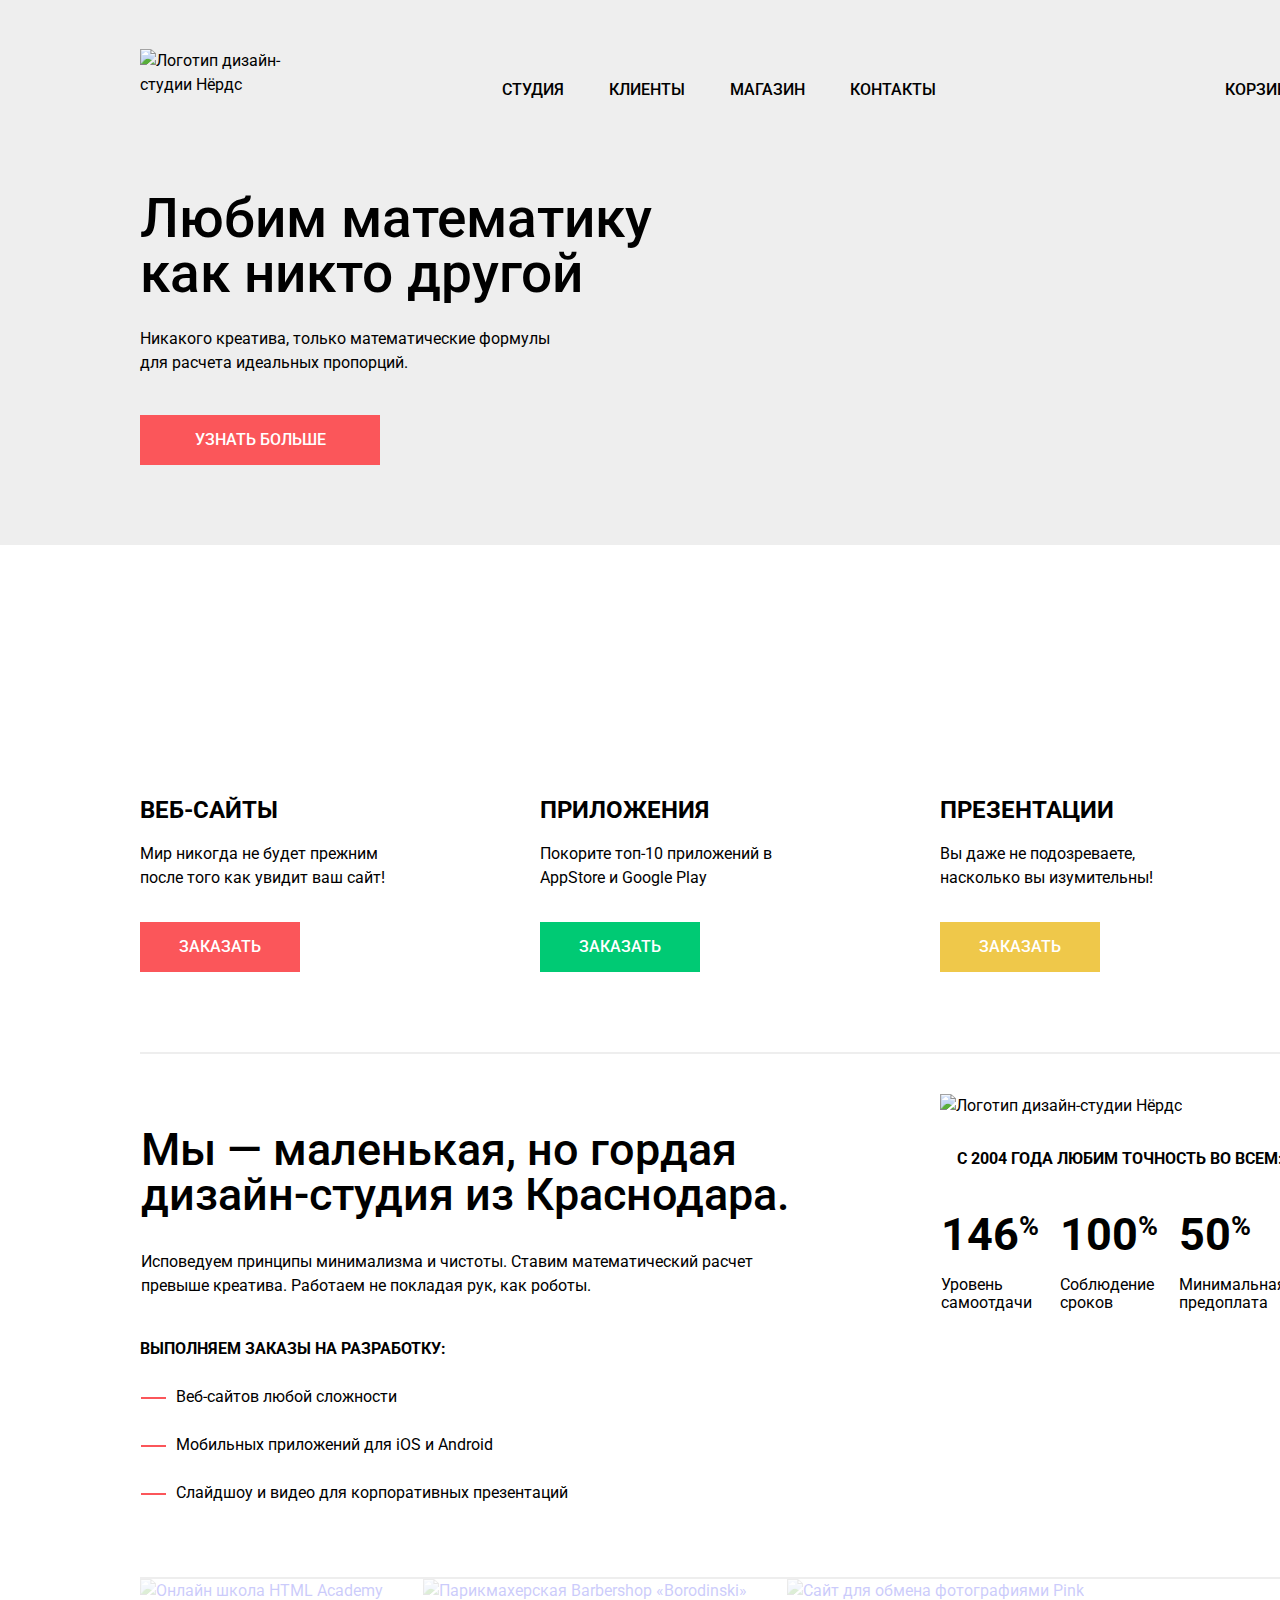
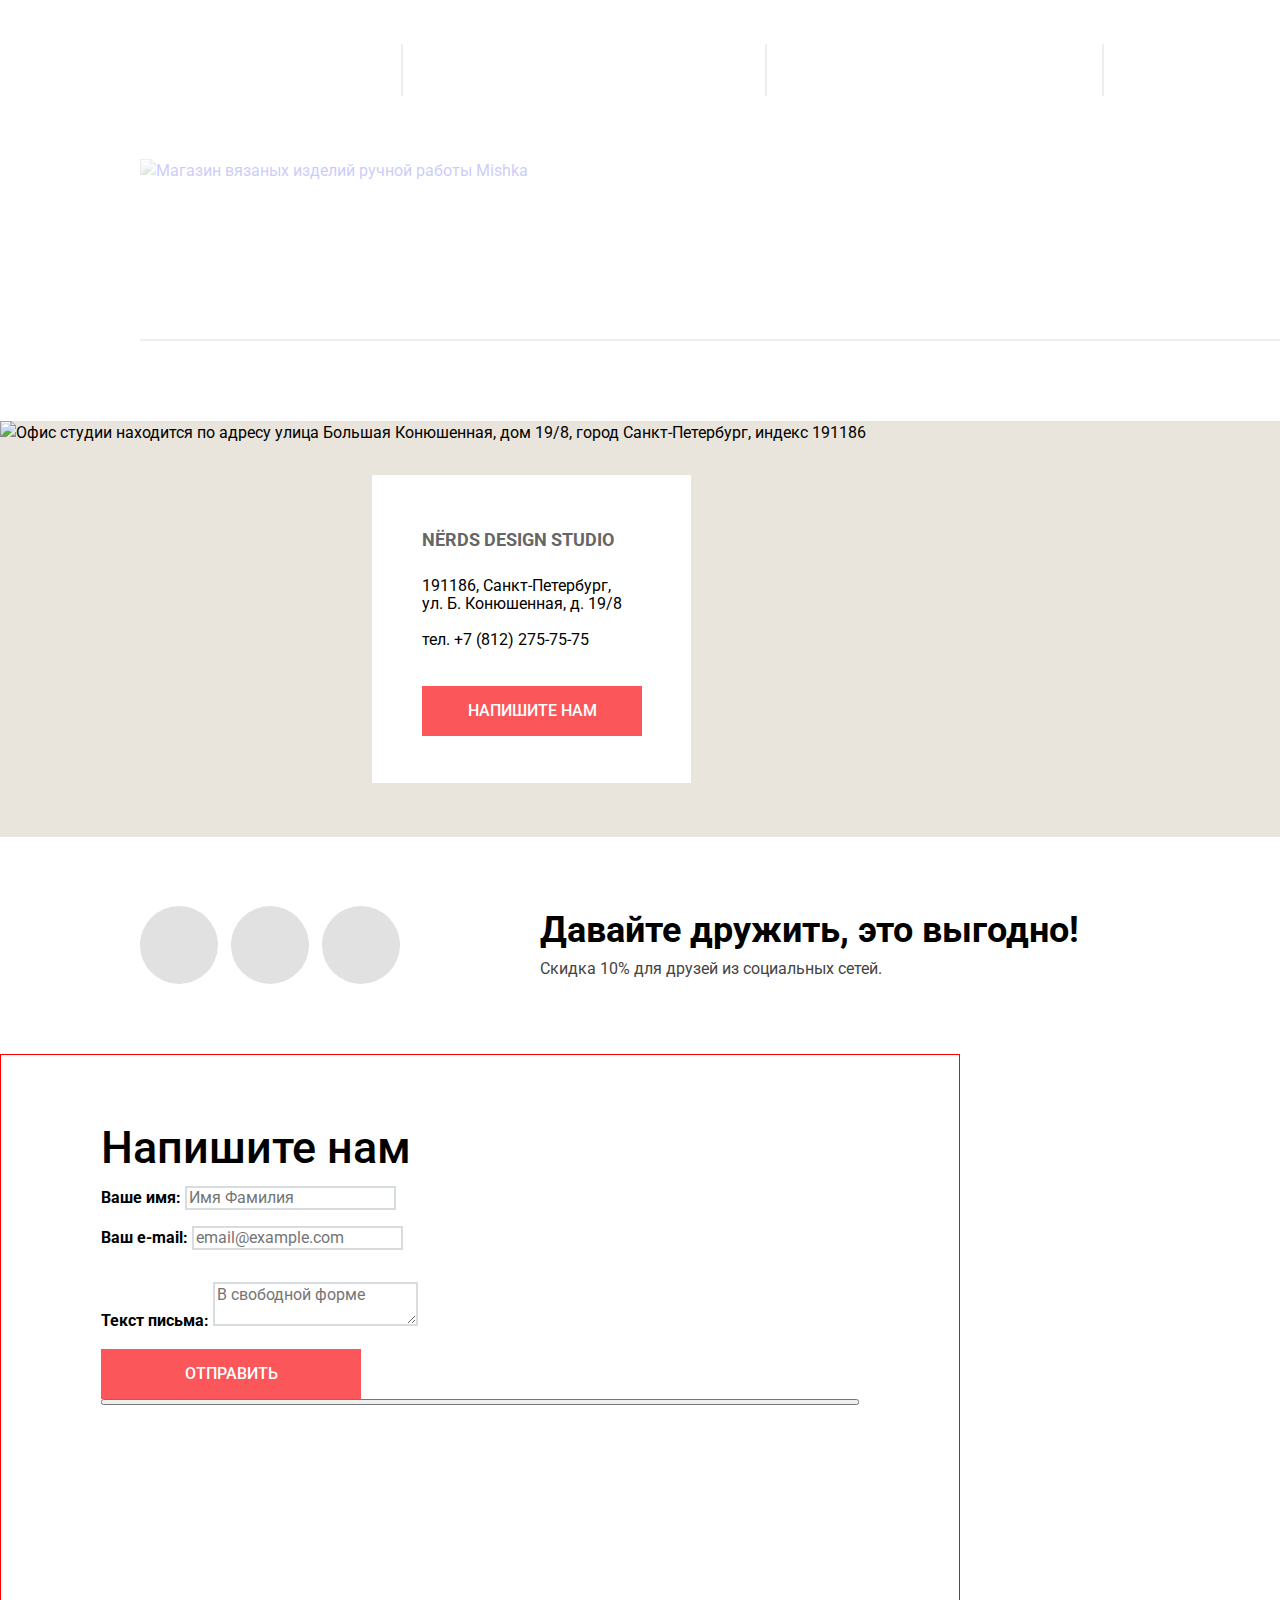
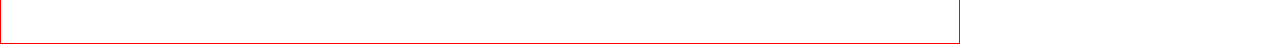
==== commit 3f89b4c0: "фильтры" ====
--- a/index.html
+++ b/index.html
@@ -39,7 +39,7 @@
     </nav>
   </header>
 
-  <main class="container">
+  <main>
 
     <h1 class="visually-hidden">Дизайн-студия Нёрдс</h1>
 
@@ -74,105 +74,103 @@
       </section>
     </div>
 
-    <div class="services-container">
-      <section class="services">
-        <h2 class="visually-hidden">Список наших услуг</h2>
-        <ul class="services-list">
-          <li class="services-item website">
-            <h3>Веб-сайты</h3>
-            <p>Мир никогда не будет прежним после того как увидит ваш сайт!</p>
-            <a class="button" href="#">Заказать</a>
-          </li>
-          <li class="services-item application">
-            <h3>Приложения</h3>
-            <p>Покорите топ-10 приложений в AppStore и Google Play</p>
-            <a class="button" href="#">Заказать</a>
-          </li>
-          <li class="services-item presentation">
-            <h3>Презентации</h3>
-            <p>Вы даже не подозреваете, насколько вы изумительны!</p>
-            <a class="button" href="#">Заказать</a>
-          </li>
-        </ul>
-      </section>
-
-      <section class="about-us">
-        <h2 class="visually-hidden">О нашей студии</h2>
-        <div class="about-us-left">
-          <p class="about-us-slogan">Мы — маленькая, но гордая дизайн-студия из Краснодара.</p>
-          <p>Исповедуем принципы минимализма и чистоты. Ставим математический расчет превыше креатива. Работаем не
-            покладая
-            рук, как роботы.</p>
-          <b>Выполняем заказы на разработку:</b>
-          <ul>
-            <li>Веб-сайтов любой сложности</li>
-            <li>Мобильных приложений для iOS и Android</li>
-            <li>Слайдшоу и видео для корпоративных презентаций</li>
+    <div class="container">
+      <div class="services-container">
+        <section class="services">
+          <h2 class="visually-hidden">Список наших услуг</h2>
+          <ul class="services-list">
+            <li class="services-item website">
+              <h3>Веб-сайты</h3>
+              <p>Мир никогда не будет прежним после того как увидит ваш сайт!</p>
+              <a class="button" href="#">Заказать</a>
+            </li>
+            <li class="services-item application">
+              <h3>Приложения</h3>
+              <p>Покорите топ-10 приложений в AppStore и Google Play</p>
+              <a class="button" href="#">Заказать</a>
+            </li>
+            <li class="services-item presentation">
+              <h3>Презентации</h3>
+              <p>Вы даже не подозреваете, насколько вы изумительны!</p>
+              <a class="button" href="#">Заказать</a>
+            </li>
           </ul>
+        </section>
+
+        <section class="about-us">
+          <h2 class="visually-hidden">О нашей студии</h2>
+          <div class="about-us-left">
+            <p>Мы — маленькая, но гордая дизайн-студия из Краснодара.</p>
+            <p>Исповедуем принципы минимализма и чистоты. Ставим математический расчет превыше креатива. Работаем не
+              покладая
+              рук, как роботы.</p>
+            <b>Выполняем заказы на разработку:</b>
+            <ul>
+              <li>Веб-сайтов любой сложности</li>
+              <li>Мобильных приложений для iOS и Android</li>
+              <li>Слайдшоу и видео для корпоративных презентаций</li>
+            </ul>
+          </div>
+          <div class="about-us-right">
+            <img src="img/logo-color.png" width="360" height="208" alt="Логотип дизайн-студии Нёрдс">
+            <b>С 2004 года Любим точность во всем:</b>
+            <table>
+              <tr class="upper-line">
+                <td>146<sup>%</sup></td>
+                <td>100<sup>%</sup></td>
+                <td>50<sup>%</sup></td>
+              </tr>
+              <tr>
+                <td>Уровень самоотдачи</td>
+                <td>Соблюдение сроков</td>
+                <td>Минимальная предоплата</td>
+              </tr>
+            </table>
+          </div>
+        </section>
+
+        <section class="partners">
+          <h2 class="visually-hidden">Наши партнеры</h2>
+          <ul class="partners-list">
+            <li class="partners-item">
+              <a href="https://htmlacademy.ru/intensive/htmlcss">
+                <img width="260" height="180" src="img/partners/htmlacademy.png" alt="Онлайн школа HTML Academy">
+              </a>
+            </li>
+            <li class="partners-item">
+              <a href="#">
+                <img width="260" height="180" src="img/partners/borodinski.png" alt="Парикмахерская Barbershop «Borodinski»">
+              </a>
+            </li>
+            <li class="partners-item">
+              <a href="#">
+                <img width="260" height="180" src="img/partners/pink.png" alt="Сайт для обмена фотографиями Pink">
+              </a>
+            </li>
+            <li class="partners-item">
+              <a href="#">
+                <img width="260" height="180" src="img/partners/mishka.png" alt="Магазин вязаных изделий ручной работы Mishka">
+              </a>
+            </li>
+          </ul>
+        </section>
+      </div>
+    </div>
+
+  </main>
+
+  <footer class="page-footer">
+    <div class="footer-top">
+      <div class="contacts-wrapper">
+        <div class="contacts">
+          <b>Nёrds design studio</b>
+          <p>191186, Санкт-Петербург, ул. Б. Конюшенная, д. 19/8</p>
+          <p class="phone">тел. +7 (812) 275-75-75</p>
+          <a class="button" href="#">Напишите нам</a>
         </div>
-        <div class="about-us-right">
-          <img src="img/logo-color.png" width="360" height="208" alt="Логотип дизайн-студии Нёрдс">
-          <b>С 2004 года Любим точность во всем:</b>
-          <table>
-            <tr class="upper-line">
-              <td>146
-                <sup>%</sup>
-              </td>
-              <td>100
-                <sup>%</sup>
-              </td>
-              <td>50
-                <sup>%</sup>
-              </td>
-            </tr>
-            <tr>
-              <td>Уровень самоотдачи</td>
-              <td>Соблюдение сроков</td>
-              <td>Минимальная предоплата</td>
-            </tr>
-          </table>
-        </div>
-      </section>
-
-      <section class="partners">
-        <h2 class="visually-hidden">Наши партнеры</h2>
-        <ul class="partners-list">
-          <li class="partners-item">
-            <a href="https://htmlacademy.ru/intensive/htmlcss">
-              <img width="260" height="180" src="img/partners/htmlacademy.png" alt="Онлайн школа HTML Academy">
-            </a>
-          </li>
-          <li class="partners-item">
-            <a href="#">
-              <img width="260" height="180" src="img/partners/borodinski.png" alt="Парикмахерская Barbershop «Borodinski»">
-            </a>
-          </li>
-          <li class="partners-item">
-            <a href="#">
-              <img width="260" height="180" src="img/partners/pink.png" alt="Сайт для обмена фотографиями Pink">
-            </a>
-          </li>
-          <li class="partners-item">
-            <a href="#">
-              <img width="260" height="180" src="img/partners/mishka.png" alt="Магазин вязаных изделий ручной работы Mishka">
-            </a>
-          </li>
-        </ul>
-      </section>
-    </div>
-
-  </main>
-
-  <footer class="page-footer">
-    <di v class="footer-top">
-      <div class="contacts">
-        <b>Nёrds design studio</b>
-        <p>191186, Санкт-Петербург, ул. Б. Конюшенная, д. 19/8</p>
-        <p>тел. +7 (812) 275-75-75</p>
-        <a class="button" href="#">Напишите нам</a>
       </div>
       <img width="1440" height="416" src="img/map.png" alt="Офис студии находится по адресу улица Большая Конюшенная, дом 19/8, город Санкт-Петербург, индекс 191186">
-    </di>
+    </div>
     <div class="footer-bottom">
       <h2 class="visually-hidden">Дизайн-студия Нёрдс в социальных сетях</h2>
       <ul class="socials">
@@ -198,21 +196,21 @@
     <p class="visually-hidden">Все поля обязательны для заполнения</p>
     <form class="feedback-form" action="https://echo.htmlacademy.ru/" method="post">
       <div class="modal-top">
-      <p class="feedback-item">
-        <label for="username">Ваше имя:</label>
-        <input id="username" type="text" name="username" placeholder="Имя Фамилия">
-      </p>
-      <p class="feedback-item">
-        <label for="user-email">Ваш e-mail:</label>
-        <input id="user-email" type="email" name="user-email" placeholder="email@example.com">
-      </p>
-    </div>
-    <div class="modal-bottom">
-      <p class="feedback-item">
-        <label for="message">Текст письма:</label>
-        <textarea id="message" name="message" placeholder="В свободной форме"></textarea>
-      </p>
-    </div>
+        <p class="feedback-item">
+          <label for="username">Ваше имя:</label>
+          <input id="username" type="text" name="username" placeholder="Имя Фамилия">
+        </p>
+        <p class="feedback-item">
+          <label for="user-email">Ваш e-mail:</label>
+          <input id="user-email" type="email" name="user-email" placeholder="email@example.com">
+        </p>
+      </div>
+      <div class="modal-bottom">
+        <p class="feedback-item">
+          <label for="message">Текст письма:</label>
+          <textarea id="message" name="message" placeholder="В свободной форме"></textarea>
+        </p>
+      </div>
       <button class="button submit-button" type="submit">Отправить</button>
     </form>
     <button class="modal-button close-button" type="button"><span class="visually-hidden">Закрыть окно отправки письма</span></button>
--- a/css/style.css
+++ b/css/style.css
@@ -26,7 +26,9 @@
   text-decoration: none;
 }
 
-*, *::before, *::after {
+*,
+*::before,
+*::after {
   box-sizing: inherit;
 }
 
@@ -38,19 +40,15 @@
 
 .button {
   display: block;
-
   min-width: 160px;
   height: 50px;
   padding-top: 16px;
-
   font: inherit;
   line-height: 18px;
   font-weight: 500;
-
   text-align: center;
   color: #ffffff;
   text-transform: uppercase;
-
   background-color: #fb565a;
   border: none;
 }
@@ -62,7 +60,7 @@
 }
 
 .button:active {
-  color: rgba(255, 255, 255, 0.3); 
+  color: rgba(255, 255, 255, 0.3);
   background-color: #d7373b;
 }
 
@@ -70,27 +68,22 @@
 input[type="checkbox"].visually-hidden,
 input[type="radio"].visually-hidden {
   position: absolute;
-
   width: 1px;
   height: 1px;
   margin: -1px;
   border: 0;
   padding: 0;
-
   white-space: nowrap;
-
   clip-path: inset(100%);
   clip: rect(0 0 0 0);
   overflow: hidden;
 }
 
-
 /*-------------------HEADER-----------------------*/
 
 .page-header {
-  min-height:66px;
+  min-height: 66px;
   padding-top: 49px;
-
   background-color: #eeeeee;
 }
 
@@ -98,53 +91,94 @@
   display: flex;
   justify-content: space-between;
   align-items: center;
-
+}
+
+.header-navigation .header-logo {
+  display: block;
+  width: 160px;
+  height: 66px;
+}
+
+.site-navigation,
+.user-navigation {
+  margin: 0;
+  margin-top: 15px;
+  padding: 0;
   line-height: 30px;
   font-weight: 500;
   color: #000000;
   background-color: #eeeeee;
-
   text-transform: uppercase;
-}
-
-.site-navigation,
+  list-style: none;
+}
+
+.site-navigation {
+  display: flex;
+  flex-wrap: wrap;
+  width: 440px;
+  padding-left: 2px;
+}
+
 .user-navigation {
-  margin: 0;
-  padding: 0;
-  list-style: none;
-}
-
-.site-navigation {
-  display: flex;
+  position: relative;
+  width: 160px;
 }
 
 .site-navigation li:not(:last-child) {
-  margin-right: 50px;
+  margin-right: 45px;
+}
+
+.user-navigation li {
+  padding-left: 30px;
+}
+
+.user-navigation li::before {
+  content: "";
+  position: absolute;
+  top: 8px;
+  left: 45px;
+  width: 15px;
+  height: 15px;
+  background-image: url("../img/icons/icon-cart.svg");
+  background-repeat: no-repeat;
+  background-position: 0 0;
 }
 
 .site-navigation a,
 .user-navigation a {
   display: block;
-
-  color: #000000;
-}
-
-.site-navigation a:hover,
-.site-navigation a:focus,
-.user-navigation a:hover,
-.user-navigation a:focus {
+  color: #000000;
+}
+
+.user-navigation a {
+  padding-left: 55px;
+}
+
+.site-navigation a:not(a[href]):hover,
+.site-navigation a:not(a[href]):focus,
+.user-navigation a:not(a[href]):hover,
+.user-navigation a:not(a[href]):focus {
   color: #fb565a;
 }
 
-.site-navigation a:active,
-.user-navigation a:active {
+.site-navigation a:not(a[href]):active,
+.user-navigation a:not(a[href]):active {
   color: #000000;
   opacity: 0.3;
 }
 
-.site-navigation .current,
-.user-navigation .current {
-  border-bottom: 2px solid #fb565a;
+.current {
+  position: relative;
+}
+
+.site-navigation .current:before,
+.user-navigation .current:before {
+  content: "";
+  position: absolute;
+  top: 33px;
+  width: 74px;
+  height: 2px;
+  background-color: #fb565a;
 }
 
 .site-navigation .current:hover,
@@ -152,50 +186,72 @@
   color: #000000;
 }
 
-
 /*--------------------SLIDER-------------------*/
-
 
 .slider-container {
   width: 100%;
-  margin-bottom: 80px;
-
   background-color: #eeeeee;
 }
 
+.slider {
+  margin: auto;
+  width: 1160px;
+}
+
+.slide {
+  padding-top: 76px;
+}
 
 .slide-smartphone {
   display: none;
   height: 430px;
-
   background-image: url("../img/slide-smartphone.png");
   background-repeat: no-repeat;
+  background-position: 431px 17px;
 }
 
 .slide-monitor {
-  display: none;
+  display: block;
   height: 430px;
-
   background-image: url("../img/slide-monitor.png");
   background-repeat: no-repeat;
+  background-position: 496px;
 }
 
 .slide-tablet {
   display: none;
   height: 430px;
-
   background-image: url("../img/slide-tablet.png");
   background-repeat: no-repeat;
+  background-position: 401px 18px;
 }
 
 .slide h3 {
+  width: 520px;
+  margin: 0;
   font-size: 55px;
   line-height: 55px;
   font-weight: 500;
 }
 
-
-/*---------------------SERVICES--------------------*/ 
+.slide p {
+  display: block;
+  width: 362px;
+  margin: 0;
+  margin-top: 26px;
+  padding: 0;
+}
+
+.slide-monitor p {
+  width: 420px;
+}
+
+.slide .button {
+  width: 240px;
+  margin-top: 40px;
+}
+
+/*---------------------SERVICES--------------------*/
 
 .services-container {
   margin: auto;
@@ -203,49 +259,62 @@
 
 .services {
   padding-bottom: 80px;
+  border-bottom: 2px solid #eeeeee;
 }
 
 .services-list {
   display: flex;
   justify-content: flex-start;
   flex-wrap: wrap;
-
-  margin: 0;
-  padding: 0;
-
+  margin: 0;
+  padding: 0;
   list-style: none;
 }
 
 .services-item {
   display: block;
-
   width: 300px;
-  min-height: 346px;
+  padding-top: 80px;
 }
 
 .services-item:not(:nth-child(3n)) {
   margin-right: 100px;
 }
 
+.services-item::before {
+  content: "";
+  display: block;
+  width: 300px;
+  height: 146px;
+  margin-bottom: 24px;
+}
+
+.website::before {
+  content: url("../img/image-red.png");
+}
+
+.application::before {
+  content: url("../img/image-green.png");
+}
+
+.presentation::before {
+  content: url("../img/image-yellow.png");
+}
+
 .services-item h3 {
   margin: 0;
-  margin-bottom: 20px;
-
+  margin-bottom: 17px;
   font-size: 24px;
   line-height: 30px;
   font-weight: 700;
   text-transform: uppercase;
-
-  /*временно*/
-  margin-top: 170px;
 }
 
 .services-item p {
   display: block;
-
   width: 260px;
   margin: 0;
-  margin-bottom: 35px;
+  margin-bottom: 32px;
 }
 
 .application a {
@@ -278,30 +347,35 @@
   width: 160px;
 }
 
-
-
 /*------------------------ABOUT US-----------------------*/
 
 .about-us {
   display: flex;
   justify-content: space-between;
-
   min-height: 525px;
+  padding-bottom: 58px;
+  border-bottom: 2px solid #eeeeee;
 }
 
 .about-us-left {
   width: 660px;
+  padding-top: 73px;
 }
 
 .about-us-right {
   width: 360px;
 }
 
-.about-us-slogan {
-  display: block;
-
-  width: 620px;
-
+.about-us p {
+  display: block;
+  margin: 0;
+  margin-bottom: 39px;
+  margin-left: 1px;
+}
+
+.about-us p:first-child {
+  width: 650px;
+  margin-bottom: 33px;
   font-size: 45px;
   line-height: 45px;
   font-weight: 500;
@@ -319,9 +393,47 @@
   list-style: none;
 }
 
+.about-us li {
+  position: relative;
+  display: block;
+  margin-top: 24px;
+  margin-left: 36px;
+}
+
+.about-us li::before {
+  content: "";
+  position: absolute;
+  top: 12px;
+  left: -35px;
+  width: 25px;
+  height: 2px;
+  background-color: #fb565a;
+}
+
+.about-us-right img {
+  margin-top: 40px;
+  margin-bottom: 29px;
+}
+
+.about-us-right b {
+  display: block;
+  width: 360px;
+  height: 25px;
+  text-align: center;
+}
+
 .about-us-right table {
-  margin: 0;
-  padding: 0;  
+  width: 357px;
+  margin: 0;
+  padding: 0;
+  margin-top: 39px;
+  border-collapse: collapse;
+  line-height: 18px;
+}
+
+.about-us td {
+  width: 33.33%;
+  padding-bottom: 18px;
 }
 
 .upper-line td {
@@ -330,21 +442,26 @@
   font-weight: 700;
 }
 
+.upper-line sup {
+  top: -15px;
+  font-size: 60%;
+  line-height: 0;
+  /* vertical-align: baseline; */
+}
 
 /*--------------------------PARTNERS-------------------------*/
 
 .partners {
   margin-bottom: 80px;
+  border-bottom: 2px solid #eeeeee;
 }
 
 .partners-list {
   display: flex;
   flex-wrap: wrap;
   align-content: flex-start;
-
-  margin: 0;
-  padding: 0;
-
+  margin: 0;
+  padding: 0;
   list-style: none;
 }
 
@@ -353,54 +470,99 @@
 }
 
 .partners-list li:not(:nth-child(4n)) {
+  position: relative;
   margin-right: 40px;
 }
 
+.partners-list li:not(:nth-child(4n)):after {
+  content: "";
+  position: absolute;
+  top: 90px;
+  right: -45px;
+  width: 52px;
+  height: 2px;
+  background-color: #eeeeee;
+  transform: rotate(90deg);
+}
+
+.partners-item a {
+  opacity: 0.2;
+}
+
+.partners-item a:hover,
+.partners-item a:focus {
+  opacity: 1;
+}
+
+.partners-item a:active {
+  opacity: 0.1;
+}
 
 /*--------------------------FOOTER---------------------------*/
 
 .page-footer {
   display: flex;
   flex-direction: column;
+  padding-bottom: 70px;
 }
 
 .footer-top {
   margin-bottom: 69px;
 }
 
+.contacts-wrapper {
+  position: relative;
+  margin: 0 auto;
+}
+
 .footer-top img {
   display: block;
-  width: 1440px; 
+  width: 1440px;
   height: 416px;
   margin: auto;
-
   background-color: #e9e5dc;
 }
 
+.contacts {
+  position: absolute;
+  top: 54px;
+  left: 372px;
+  width: 319px;
+  height: 308px;
+  padding-top: 50px;
+  padding-left: 50px;
+  background-color: #ffffff;
+}
+
 .contacts b {
   margin: 0;
   padding: 0;
-
   font-size: 18px;
   line-height: 30px;
   font-weight: 700;
+  color: #666666;
   text-transform: uppercase;
 }
 
 .contacts p {
-  margin: 0;
-  padding: 0;
-
+  width: 210px;
+  margin: 0;
+  margin-top: 22px;
+  padding: 0;
   line-height: 18px;
+}
+
+.contacts .phone {
+  margin-top: 18px;
 }
 
 .contacts .button {
   width: 220px;
+  margin-top: 37px;
 }
 
 .footer-bottom {
   display: flex;
-
   width: 1200px;
   margin: auto;
   padding: 0 20px;
@@ -408,23 +570,19 @@
 
 .socials {
   display: flex;
-  justify-content: flex-start;
-
-  min-width: 400px;
-  margin: 0;
-  padding: 0;
-
+  justify-content: space-between;
+  width: 260px;
+  margin: 0;
+  margin-right: 140px;
+  padding: 0;
   list-style: none;
-
 }
 
 .socials a {
+  position: relative;
   display: block;
   width: 78px;
   height: 78px;
-
-  margin-right: 10px;
-
   background-color: #e1e1e1;
   border-radius: 50%;
   list-style: none;
@@ -439,27 +597,73 @@
   background-color: #d7373b;
 }
 
+.icon-vk::before {
+  position: absolute;
+  content: "";
+  width: 26px;
+  height: 15px;
+  top: 32px;
+  left: 26px;
+  background-image: url("../img/icons/icon-vk.svg");
+  background-repeat: no-repeat;
+  background-position: 0 0;
+}
+
+.icon-fb::before {
+  position: absolute;
+  content: "";
+  width: 12px;
+  height: 22px;
+  top: 28px;
+  left: 34px;
+  background-image: url("../img/icons/icon-fb.svg");
+  background-repeat: no-repeat;
+  background-position: 0 0;
+}
+
+.icon-insta::before {
+  position: absolute;
+  content: "";
+  width: 21px;
+  height: 21px;
+  top: 29px;
+  left: 29px;
+  background-image: url("../img/icons/icon-insta.svg");
+  background-repeat: no-repeat;
+  background-position: 0 0;
+}
+
+.icon-vk:active::before,
+.icon-fb:active::before,
+.icon-insta:active::before {
+  opacity: 0.3;
+}
+
 .footer-slogan b {
+  display: block;
+  margin: 0;
+  margin-top: 6px;
   font-size: 36px;
   line-height: 36px;
   font-weight: 700;
 }
 
 .footer-slogan p {
+  display: block;
+  margin: 0;
+  margin-top: 10px;
   line-height: 22px;
   color: #444444;
 }
 
-
 /*---------------------------------------------------------------------*/
+
 /*----------------------------INNER PAGE-------------------------------*/
 
-.inner-page .wrapper {
+.inner-page .heading-wrapper {
   width: 100%;
-  min-height: 231px;
-  margin-bottom: 60px;
-  padding-top: 68px;
-
+  padding-top: 76px;
+  padding-bottom: 109px;
   background-color: #eeeeee;
 }
 
@@ -467,11 +671,9 @@
   width: 1200px;
   margin: auto;
   padding: 0 20px;
-
   font-size: 55px;
   line-height: 55px;
   font-weight: 500;
-
   text-align: center;
   color: #000000;
   background-color: #eeeeee;
@@ -480,71 +682,204 @@
 .inner-page .container {
   display: flex;
   justify-content: space-between;
-}
-
+  padding-top: 55px;
+}
 
 /*-------------------------FILTER---------------*/
 
 .filter {
   width: 260px;
-
   font: inherit;
+}
+
+.filter fieldset,
+.filter input {
+  border: none;
+}
+
+.filter input,
+.price-range {
+  background-color: #eeeeee;
+}
+
+.filter-title {
+  margin: 0;
+  margin-bottom: 48px;
+  font-size: 18px;
+  line-height: 30px;
+  font-weight: 700;
+  color: #000000;
+  text-transform: uppercase;
+}
+
+.price-range {
+  position: relative;
+  width: 260px;
+  height: 80px;
+  background-color: #eeeeee;
+}
+
+.scale {
+  position: absolute;
+  top: 39px;
+  left: 18px;
+  width: 220px;
+  height: 2px;
+  background-color: #cecece;
+}
+
+.scale-green {
+  position: absolute;
+  top: 39px;
+  left: 18px;
+  width: 142px;
+  height: 2px;
+  background-color: #00ca74;
+}
+
+.price-range button {
+  position: absolute;
+  top: 30px;
+  left: 18px;
+  width: 20px;
+  height: 20px;
+  background-color: #ffffff;
+  border: none;
+  border-radius: 50%;
+  box-shadow: none;
+  box-shadow: 0 2px 1px 0 #cecece
+}
+
+.price-range .price-to {
+  left: 160px;
+}
+
+.price-range button:after {
+  position: absolute;
+  content: "";
+  top: 8px;
+  left: 8px;
+  width: 4px;
+  height: 4px;
+  border-radius: 50%;
+  background-color: #ababab;
+}
+
+.range-result {
+  display: flex;
+  align-items: center;
+  margin-top: 14px;
+}
+
+.range-result label {
+  display: block;
+  margin-right: 4px;
+  line-height: 22px;
+  text-transform: uppercase;
+}
+
+.range-result input {
+  display: block;
+  width: 80px;
+  height: 38px;
+  margin-left: 8px;
+  padding: 0;
+  text-align: center;
+  background-color: #eeeeee;
+  border-radius: 2px;
+}
+
+.range-result input:first-of-type {
+  margin-right: 33px;
 }
 
 .filter-price,
 .filter-radio,
 .filter-checkbox {
   margin: 0;
-  margin-bottom: 50px;
-  padding: 0;
-}
-
-.filter fieldset,
-.filter input {
-  border: none;
-}
-
-.filter input,
-.price-range {
-  background-color: #eeeeee;
-}
-
-.filter-title {
-  margin-bottom: 20px;
-
-  font-size: 18px;
-  line-height: 30px;
-  font-weight: 700;
-  color: #000000;
-  text-transform: uppercase;
+  margin-bottom: 54px;
+  padding: 0;
+}
+
+.filter-radio {
+  margin-bottom: 26px;
+}
+
+.filter-checkbox {
+  margin-bottom: 30px;
+}
+
+.filter-radio legend,
+.filter-checkbox legend {
+  margin-bottom: 15px;
 }
 
 .filter label {
   color: #283136;
-}
-
-.range-result label {
-  line-height: 22px;
-  text-transform: uppercase;
+  cursor: pointer;
 }
 
 .filter-radio label,
 .filter-checkbox label {
+  position: relative;
   display: block;
   margin-bottom: 20px;
-
+  margin-left: 36px;
   line-height: 20px;
 }
 
-.filter-radio input:hover + label,
-.filter-radio input:focus + label,
-.filter-checkbox input:hover + label,
-.filter-checkbox input:focus + label {
-  color: #000000;
-}
-
-.filter-radio input:disabled + label,
-.filter-checkbox input:disabled + label {
+.filter-radio label:before {
+  content: "";
+  position: absolute;
+  top: -2px;
+  left: -35px;
+  width: 25px;
+  height: 25px;
+  border: 4px solid #a6a6a6;
+  border-radius: 50%
+}
+
+.filter-radio label:after {
+  display: none;
+
+  content: "";
+  position: absolute;
+  top: 6px;
+  left: -27px;
+  width: 9px;
+  height: 9px;
+  border-radius: 50%;
+  background-color: #a6a6a6;
+}
+
+.filter-radio input[type="radio"]:checked ~ label:after {
+  display: block;
+}
+
+.filter-checkbox label:before {
+  content: "";
+  position: absolute;
+  top: -1px;
+  left: -35px;
+  width: 23px;
+  height: 23px;
+  border: 2px solid #a6a6a6;
+}
+
+.filter-radio input[type="radio"],
+.filter-checkbox input[type="checkbox"] {
+  display: none;
+}
+
+.filter-radio input:hover+label,
+.filter-radio input:focus+label,
+.filter-checkbox input:hover+label,
+.filter-checkbox input:focus+label {
+  color: #000000;
+}
+
+.filter-radio input:disabled+label,
+.filter-checkbox input:disabled+label {
   color: #000000;
   opacity: 0.3;
 }
@@ -552,7 +887,6 @@
 .submit-form {
   width: 260px;
   padding: 0;
-
   color: #000000;
   background-color: #eeeeee;
 }
@@ -567,9 +901,6 @@
   background-color: #d5d5d5;
 }
 
-
-
-
 /*-------------------------SORTING-------------------------*/
 
 .catalog-container {
@@ -581,15 +912,16 @@
 .sorting {
   display: flex;
 }
+
 .sorting-wrapper {
   display: flex;
   justify-content: space-between;
   align-items: flex-start;
-
   width: 700px;
 }
 
 .sorting .filter-title {
+  margin-top: 3px;
   line-height: 18px;
 }
 
@@ -597,7 +929,6 @@
   display: flex;
   justify-content: flex-start;
   min-width: 300px;
-
   margin: 0;
   padding: 0;
   list-style: none;
@@ -605,10 +936,8 @@
 
 .display-sorting {
   display: block;
-
   width: 60px;
   height: 30px;
-
   margin: 0;
   padding: 0;
   list-style: none;
@@ -640,24 +969,20 @@
   color: #000000;
 }
 
-
 /*--------------------------CATALOG--------------------------*/
 
-
-
 .catalog-list {
   display: flex;
   flex-wrap: wrap;
-
   margin: 0;
   padding: 0;
   margin-top: 49px;
-
   list-style: none;
 }
 
 .catalog-list li {
   margin-bottom: 33px;
+  border: 1px solid #e9e9e9;
 }
 
 .catalog-list li:nth-child(odd) {
@@ -670,7 +995,6 @@
   align-items: center;
   width: 360px;
   height: 230px;
-
   background-color: #eeeeee;
 }
 
@@ -687,7 +1011,6 @@
   color: #666666;
 }
 
-
 /*-------------------------PAGINATION------------------*/
 
 .pagination-list {
@@ -698,58 +1021,41 @@
   color: #000000;
   text-align: center;
   vertical-align: middle;
-
   background-color: #eeeeee;
   text-transform: uppercase;
 }
 
-.pagination-item a:hover,
-.pagination-item a:focus {
+.pagination-item a:not(a[href]):hover,
+.pagination-item a:not(a[href]):focus {
   background-color: #dfdfdf;
 }
 
-.pagination-item a:active {
+.pagination-item a:not(a[href]):active {
   color: rgba(255, 255, 255, 0.3);
   background-color: #d5d5d5;
 }
 
-.pagination-item .current,
-.pagination-item .current:hover,
-.pagination-item .current:focus,
-.pagination-item .current:active {
-  color: #000000;
+/*---------------------------MODAL-----------------------*/
+
+.modal {
+  display: flex;
+  flex-direction: column;
+  width: 960px;
+  min-height: 590px;
+  padding-top: 70px;
+  padding-bottom: 84px;
+  padding-left: 100px;
+  padding-right: 100px;
   background-color: #ffffff;
-  border: 3px solid #dbdbdb;
-}
-
-
-/*---------------------------MODAL-----------------------*/
-
-.modal {
-display: flex;
-flex-direction: column;
-
-width: 960px;
-min-height: 590px;
-
-padding-top: 70px;
-padding-bottom: 84px;
-padding-left: 100px;
-padding-right: 100px;
-
-background-color: #ffffff;
-
-box-sizing: border-box;
-z-index: 1000;
-
-/*временно*/
-border: 1px solid red;
-} 
+  box-sizing: border-box;
+  z-index: 1000;
+  /*временно*/
+  border: 1px solid red;
+}
 
 .modal h2 {
   margin: 0;
   padding: 0;
-
   font-size: 45px;
   line-height: 45px;
   font-weight: 500;
@@ -769,7 +1075,6 @@
 .feedback-item textarea {
   font: inherit;
   line-height: 18px;
-
   border: 2px solid #d7dcde;
 }
 
@@ -787,11 +1092,9 @@
 .feedback-item textarea:invalid {
   color: #e74246;
   border: 2px solid #e74246;
-} 
+}
 
 .submit-button {
   width: 260px;
   padding: 0;
-}
-
-
+}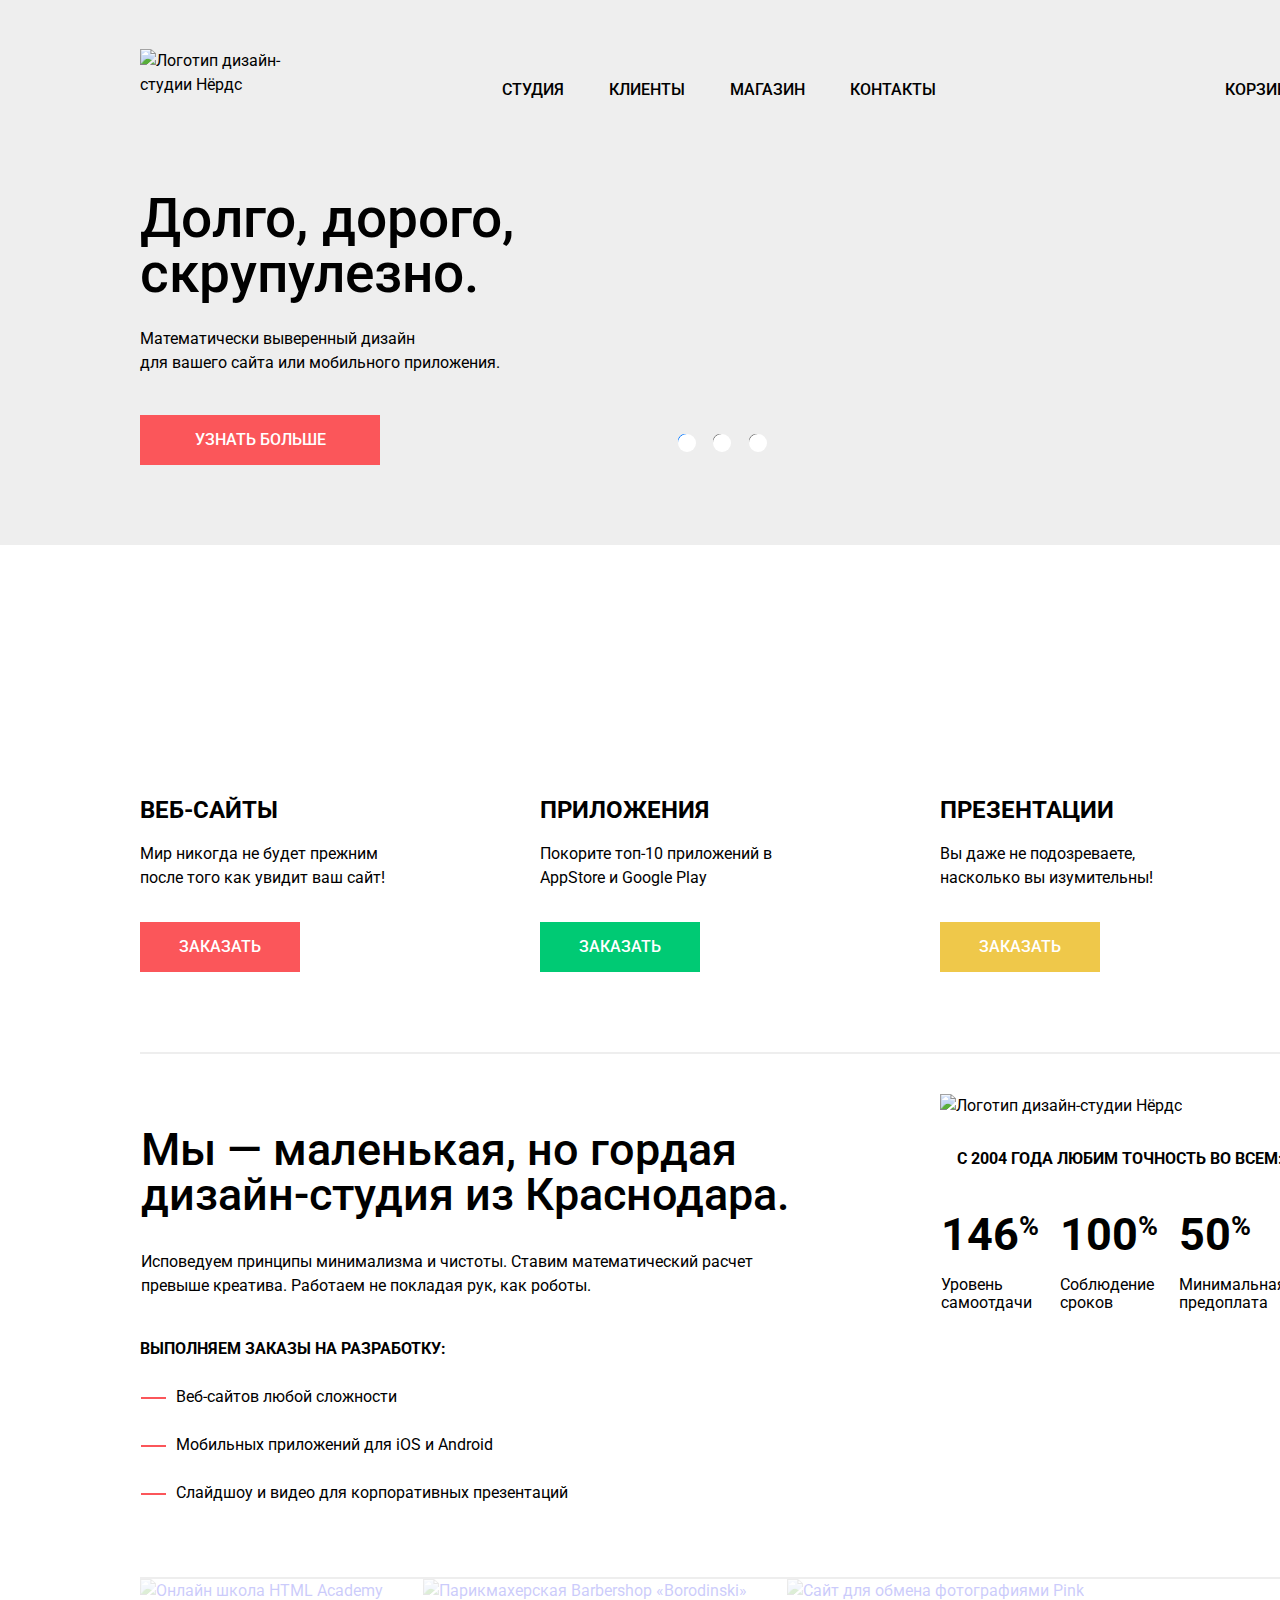
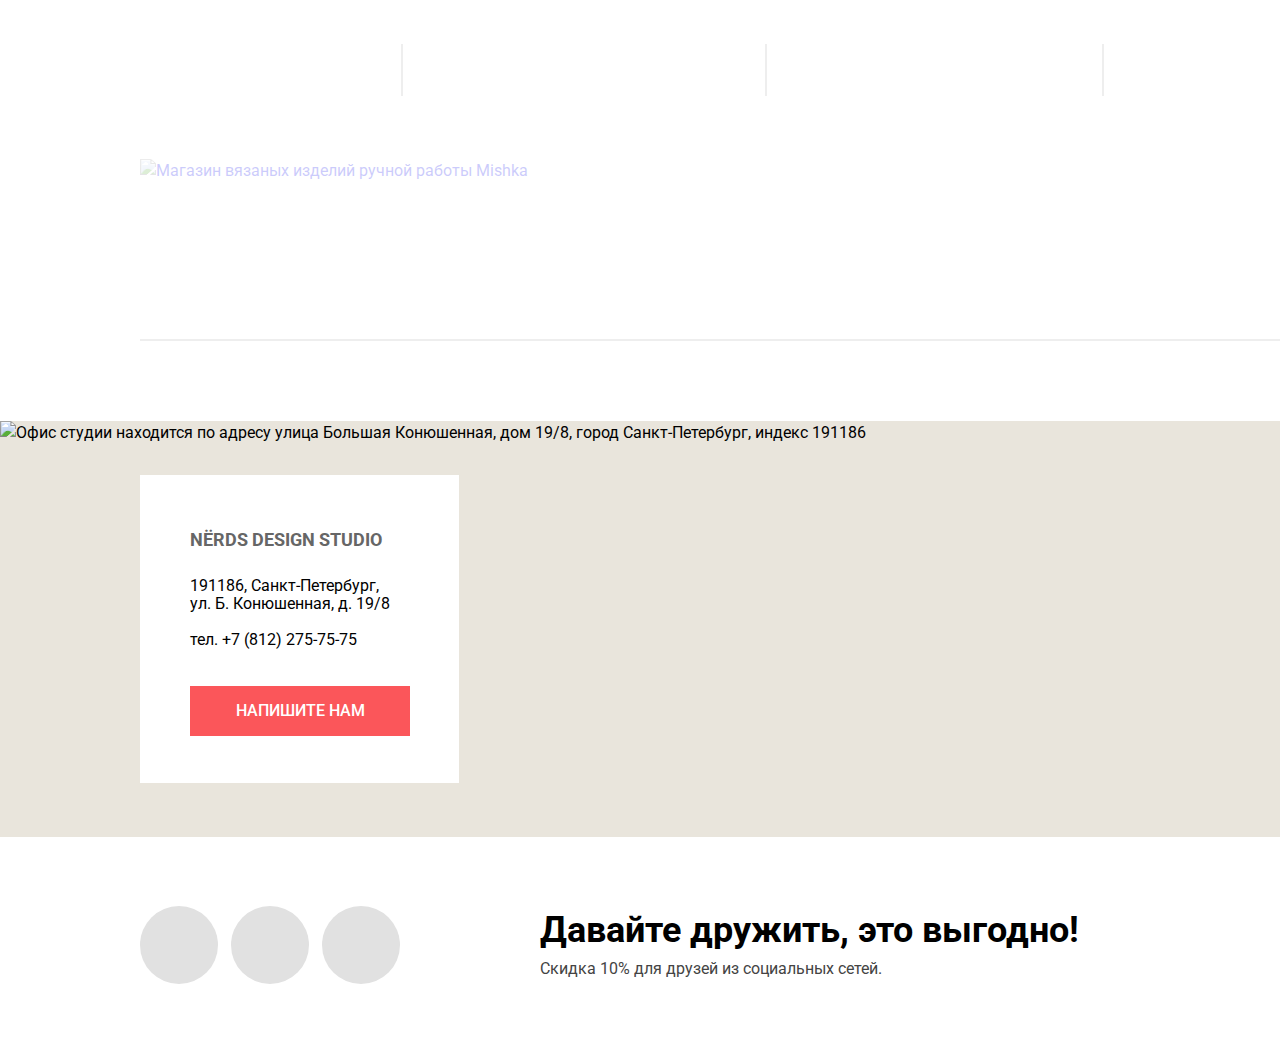
==== commit 5ce1a723: "Основное задание: завершаем вёрстку личного проекта" ====
--- a/index.html
+++ b/index.html
@@ -17,7 +17,7 @@
       <a class="header-logo">
         <img width="160" height="65" src="img/logo.svg" alt="Логотип дизайн-студии Нёрдс">
       </a>
-      <ul class="site-navigation">
+      <ul class="site-navigation navigation">
         <li>
           <a href="#">Студия</a>
         </li>
@@ -31,7 +31,7 @@
           <a href="#">Контакты</a>
         </li>
       </ul>
-      <ul class="user-navigation">
+      <ul class="user-navigation navigation">
         <li>
           <a class="cart" href="#">Корзина</a>
         </li>
@@ -47,9 +47,9 @@
       <section class="slider">
         <h2 class="visually-hidden">Наши преимущества</h2>
         <div class="slider-wrapper">
-          <input class="visually-hidden slide-smartphone" type="radio" name="toggle" id="slide-smartphone" checked>
-          <input class="visually-hidden slide-monitor" type="radio" name="toggle" id="slide-monitor">
-          <input class="visually-hidden slide-tablet" type="radio" name="toggle" id="slide-tablet">
+          <input class="smartphone-toggle" type="radio" name="toggle" id="slide-smartphone" checked>
+          <input class="monitor-toggle" type="radio" name="toggle" id="slide-monitor">
+          <input class="tablet-toggle" type="radio" name="toggle" id="slide-tablet">
           <div class="slider-controls">
             <label for="slide-smartphone"><span class="visually-hidden">Открыть слайд 1</span></label>
             <label for="slide-monitor"><span class="visually-hidden">Открыть слайд 2</span></label>
@@ -161,15 +161,13 @@
 
   <footer class="page-footer">
     <div class="footer-top">
-      <div class="contacts-wrapper">
         <div class="contacts">
           <b>Nёrds design studio</b>
           <p>191186, Санкт-Петербург, ул. Б. Конюшенная, д. 19/8</p>
           <p class="phone">тел. +7 (812) 275-75-75</p>
           <a class="button" href="#">Напишите нам</a>
         </div>
-      </div>
-      <img width="1440" height="416" src="img/map.png" alt="Офис студии находится по адресу улица Большая Конюшенная, дом 19/8, город Санкт-Петербург, индекс 191186">
+        <img width="1440" height="416" src="img/map.png" alt="Офис студии находится по адресу улица Большая Конюшенная, дом 19/8, город Санкт-Петербург, индекс 191186">
     </div>
     <div class="footer-bottom">
       <h2 class="visually-hidden">Дизайн-студия Нёрдс в социальных сетях</h2>
--- a/css/style.css
+++ b/css/style.css
@@ -51,6 +51,7 @@
   text-transform: uppercase;
   background-color: #fb565a;
   border: none;
+  cursor: pointer;
 }
 
 .button:hover,
@@ -99,8 +100,7 @@
   height: 66px;
 }
 
-.site-navigation,
-.user-navigation {
+.navigation {
   margin: 0;
   margin-top: 15px;
   padding: 0;
@@ -132,10 +132,10 @@
   padding-left: 30px;
 }
 
-.user-navigation li::before {
+.cart::before {
   content: "";
   position: absolute;
-  top: 8px;
+  top: 7px;
   left: 45px;
   width: 15px;
   height: 15px;
@@ -144,8 +144,7 @@
   background-position: 0 0;
 }
 
-.site-navigation a,
-.user-navigation a {
+.navigation a {
   display: block;
   color: #000000;
 }
@@ -154,25 +153,21 @@
   padding-left: 55px;
 }
 
-.site-navigation a:not(a[href]):hover,
-.site-navigation a:not(a[href]):focus,
-.user-navigation a:not(a[href]):hover,
-.user-navigation a:not(a[href]):focus {
+.navigation a[href]:hover,
+.navigation a:focus {
   color: #fb565a;
 }
 
-.site-navigation a:not(a[href]):active,
-.user-navigation a:not(a[href]):active {
+.navigation a[href]:active {
   color: #000000;
   opacity: 0.3;
 }
 
-.current {
+.navigation .current {
   position: relative;
 }
 
-.site-navigation .current:before,
-.user-navigation .current:before {
+.navigation .current::before {
   content: "";
   position: absolute;
   top: 33px;
@@ -181,8 +176,7 @@
   background-color: #fb565a;
 }
 
-.site-navigation .current:hover,
-.user-navigation .current:hover {
+.navigation .current:hover {
   color: #000000;
 }
 
@@ -194,6 +188,8 @@
 }
 
 .slider {
+  position: relative;
+
   margin: auto;
   width: 1160px;
 }
@@ -203,7 +199,7 @@
 }
 
 .slide-smartphone {
-  display: none;
+  display: block;
   height: 430px;
   background-image: url("../img/slide-smartphone.png");
   background-repeat: no-repeat;
@@ -211,7 +207,7 @@
 }
 
 .slide-monitor {
-  display: block;
+  display: none;
   height: 430px;
   background-image: url("../img/slide-monitor.png");
   background-repeat: no-repeat;
@@ -249,7 +245,35 @@
 .slide .button {
   width: 240px;
   margin-top: 40px;
-}
+  cursor: pointer;
+}
+
+.slider input {
+  position: absolute;
+  bottom: 98px;
+  left: 538px;
+  cursor: pointer;
+}
+
+.slider .monitor-toggle {
+  left: 573px;
+}
+
+.slider .tablet-toggle {
+  left: 609px;
+}
+
+.slider input::before {
+  position: absolute;
+
+  content: "";
+  width: 18px;
+  height: 18px;
+
+  background-color: #ffffff;
+  border-radius: 50%;
+}
+
 
 /*---------------------SERVICES--------------------*/
 
@@ -345,6 +369,7 @@
 
 .services-item .button {
   width: 160px;
+  cursor: pointer;
 }
 
 /*------------------------ABOUT US-----------------------*/
@@ -446,7 +471,6 @@
   top: -15px;
   font-size: 60%;
   line-height: 0;
-  /* vertical-align: baseline; */
 }
 
 /*--------------------------PARTNERS-------------------------*/
@@ -474,7 +498,7 @@
   margin-right: 40px;
 }
 
-.partners-list li:not(:nth-child(4n)):after {
+.partners-list li:not(:nth-child(4n))::after {
   content: "";
   position: absolute;
   top: 90px;
@@ -507,12 +531,11 @@
 }
 
 .footer-top {
+  position: relative;
+  width: 1440px;
+  margin: 0 auto;
+
   margin-bottom: 69px;
-}
-
-.contacts-wrapper {
-  position: relative;
-  margin: 0 auto;
 }
 
 .footer-top img {
@@ -526,7 +549,7 @@
 .contacts {
   position: absolute;
   top: 54px;
-  left: 372px;
+  left: 140px;
   width: 319px;
   height: 308px;
   padding-top: 50px;
@@ -559,6 +582,7 @@
 .contacts .button {
   width: 220px;
   margin-top: 37px;
+  cursor: pointer;
 }
 
 .footer-bottom {
@@ -597,45 +621,39 @@
   background-color: #d7373b;
 }
 
+.social-icon::before {
+  position: absolute;
+  content: "";
+
+  background-repeat: no-repeat;
+  background-position: 0 0;
+}
+
 .icon-vk::before {
-  position: absolute;
-  content: "";
   width: 26px;
   height: 15px;
   top: 32px;
   left: 26px;
   background-image: url("../img/icons/icon-vk.svg");
-  background-repeat: no-repeat;
-  background-position: 0 0;
 }
 
 .icon-fb::before {
-  position: absolute;
-  content: "";
   width: 12px;
   height: 22px;
   top: 28px;
   left: 34px;
   background-image: url("../img/icons/icon-fb.svg");
-  background-repeat: no-repeat;
-  background-position: 0 0;
 }
 
 .icon-insta::before {
-  position: absolute;
-  content: "";
   width: 21px;
   height: 21px;
   top: 29px;
   left: 29px;
   background-image: url("../img/icons/icon-insta.svg");
-  background-repeat: no-repeat;
-  background-position: 0 0;
-}
-
-.icon-vk:active::before,
-.icon-fb:active::before,
-.icon-insta:active::before {
+}
+
+.social-icon:active::before {
   opacity: 0.3;
 }
 
@@ -754,7 +772,7 @@
   left: 160px;
 }
 
-.price-range button:after {
+.price-range button::after {
   position: absolute;
   content: "";
   top: 8px;
@@ -828,59 +846,52 @@
   line-height: 20px;
 }
 
-.filter-radio label:before {
+.filter-radio label::before {
   content: "";
   position: absolute;
   top: -2px;
   left: -35px;
   width: 25px;
   height: 25px;
-  border: 4px solid #a6a6a6;
-  border-radius: 50%
-}
-
-.filter-radio label:after {
-  display: none;
-
-  content: "";
-  position: absolute;
-  top: 6px;
-  left: -27px;
-  width: 9px;
-  height: 9px;
-  border-radius: 50%;
-  background-color: #a6a6a6;
-}
-
-.filter-radio input[type="radio"]:checked ~ label:after {
-  display: block;
-}
-
-.filter-checkbox label:before {
+  background-image: url("../img/filters/radio-off.svg");
+  background-repeat: no-repeat;
+  background-position: 0 0;
+  opacity: 0.5;
+}
+
+.filter-radio input[type="radio"]:checked  +  label::before {
+  background-image: url("../img/filters/radio-on.svg");
+}
+
+.filter-checkbox label::before {
   content: "";
   position: absolute;
   top: -1px;
   left: -35px;
-  width: 23px;
-  height: 23px;
-  border: 2px solid #a6a6a6;
-}
-
-.filter-radio input[type="radio"],
-.filter-checkbox input[type="checkbox"] {
-  display: none;
-}
-
-.filter-radio input:hover+label,
-.filter-radio input:focus+label,
-.filter-checkbox input:hover+label,
-.filter-checkbox input:focus+label {
+  width: 26px;
+  height: 26px;
+  background-image: url("../img/filters/checkbox-off.svg");
+  background-repeat: no-repeat;
+  background-position: 0 0;
+  opacity: 0.5;
+}
+
+.filter-checkbox input[type="checkbox"]:checked  +  label::before {
+  background-image: url("../img/filters/checkbox-on.svg");
+}
+
+.filter-form label:hover::before,
+.filter-form input:focus + label::before {
+  opacity: 1;
+}
+
+.filter-form input:hover + label,
+.filter-form input:focus + label {
   color: #000000;
 }
 
-.filter-radio input:disabled+label,
-.filter-checkbox input:disabled+label {
-  color: #000000;
+.filter-form input:disabled + label {
+  color: #283136;
   opacity: 0.3;
 }
 
@@ -889,16 +900,19 @@
   padding: 0;
   color: #000000;
   background-color: #eeeeee;
+  cursor: pointer;
 }
 
 .submit-form:hover,
 .submit-form:focus {
+  color: #000000;
   background-color: #dfdfdf;
 }
 
 .submit-form:active {
-  color: rgba(255, 255, 255, 0.3);
+  color: rgba(0, 0, 0, 0.3);
   background-color: #d5d5d5;
+  border-top: 3px solid #bfbfbf;
 }
 
 /*-------------------------SORTING-------------------------*/
@@ -921,6 +935,7 @@
 }
 
 .sorting .filter-title {
+  margin: 0;
   margin-top: 3px;
   line-height: 18px;
 }
@@ -935,6 +950,7 @@
 }
 
 .display-sorting {
+  position: relative;
   display: block;
   width: 60px;
   height: 30px;
@@ -954,6 +970,7 @@
   line-height: 18px;
   color: rgba(0, 0, 0, 0.3);
   text-transform: uppercase;
+  cursor: pointer;
 }
 
 .do-sorting .current {
@@ -969,6 +986,43 @@
   color: #000000;
 }
 
+.display-high::before,
+.display-low::before {
+  position: absolute;
+
+  content: "";
+  top: 8px;
+  width: 11px;
+  height: 10px;
+
+  background-image: url(../img/icons/icon-down-dir.svg);
+  opacity: 0.3;
+
+  cursor: pointer;
+}
+
+.display-high::before {
+  left: 19px;
+  opacity: 1;
+}
+
+.display-low::before {
+  left: 48px;
+  transform: rotate(180deg);
+}
+
+.display-high:hover::before,
+.display-high:focus::before,
+.display-low:hover::before,
+.display-low:focus::before {
+  opacity: 0.6;
+}
+
+.display-high:active::before,
+.display-low:active::before {
+  opacity: 1;
+}
+
 /*--------------------------CATALOG--------------------------*/
 
 .catalog-list {
@@ -976,29 +1030,71 @@
   flex-wrap: wrap;
   margin: 0;
   padding: 0;
-  margin-top: 49px;
+  padding-top: 15px;
   list-style: none;
 }
 
-.catalog-list li {
-  margin-bottom: 33px;
-  border: 1px solid #e9e9e9;
-}
-
-.catalog-list li:nth-child(odd) {
+.catalog-item {
+  position: relative;
+  margin-top: 73px;
+  box-shadow: inset 0 0 1px 1px #e9e9e9;
+}
+
+.catalog-item::before {
+  content: "";
+  position: absolute;
+  top: -40px;
+  width: 360px;
+  height: 40px;
+  background-image: url("../img/browser.svg");
+  background-repeat: no-repeat;
+  background-position: 0 0;
+  opacity: 0.1;
+}
+
+.catalog-item:hover::before,
+.catalog-item:focus::before {
+  opacity: 1;
+}
+
+.catalog-item img {
+  display: block;
+  position: relative;
+  z-index: -2;
+}
+
+.catalog-item:nth-child(odd) {
   margin-right: 40px;
 }
 
-.catalog-item-hover {
-  display: flex;
-  flex-direction: column;
-  align-items: center;
+.catalog-description {
+  position: absolute;
+  bottom: 0;
   width: 360px;
-  height: 230px;
+  height: 231px;
+  padding-top: 27px;
   background-color: #eeeeee;
-}
-
-.catalog-item-title a {
+  opacity: 0;
+}
+
+.catalog-item:hover .catalog-description,
+.catalog-item:focus .catalog-description {
+  opacity: 1;
+}
+
+.catalog-item:hover .catalog-item::before,
+.catalog-item:focus .catalog-item::before {
+  opacity: 1;
+}
+
+.catalog-description h3 {
+  width: 159px;
+  margin: 0 auto;
+  margin-bottom: 15px;
+  text-align: center;
+}
+
+.catalog-title span {
   font-size: 18px;
   line-height: 30px;
   font-weight: 700;
@@ -1006,76 +1102,173 @@
   text-transform: uppercase;
 }
 
-.catalog-item-hover p {
+.catalog-description p {
+  width: 235px;
+  margin: 0 auto;
+  margin-bottom: 30px;
   line-height: 18px;
   color: #666666;
+  text-align: center;
+}
+
+.catalog-description .button {
+  width: 200px;
+  margin: 0 auto;
+  cursor: pointer;
+}
+
+.catalog-item::after {
+  display: block;
+  position: absolute;
+  z-index: -3;
+  content: "";
+  bottom: 0;
+  width: 360px;
+  height: 310px;
+}
+
+.catalog-item:hover::after {
+  box-shadow: 0 10px 10px rgba(41, 52, 73, 0.3);
 }
 
 /*-------------------------PAGINATION------------------*/
 
 .pagination-list {
+  display: flex;
+  flex-wrap: wrap;
+  margin: 60px 0;
+  padding: 0;
   list-style: none;
 }
 
-.pagination-list a {
+.pagination-item a {
+  display: block;
+  width: 50px;
+  height: 50px;
+  margin-right: 11px;
+  padding-top: 11px;
   color: #000000;
+  background-color: #eeeeee;
   text-align: center;
-  vertical-align: middle;
-  background-color: #eeeeee;
   text-transform: uppercase;
-}
-
-.pagination-item a:not(a[href]):hover,
-.pagination-item a:not(a[href]):focus {
+  border: 3px solid transparent;
+  border-radius: 3px;
+  cursor: pointer;
+}
+
+.pagination-item .current {
+  background-color: #ffffff;
+  border: 3px solid #dbdbdb;
+}
+
+.pagination-item .next {
+  width: 260px;
+}
+
+.pagination-list a[href]:hover,
+.pagination-list a:focus {
   background-color: #dfdfdf;
 }
 
-.pagination-item a:not(a[href]):active {
-  color: rgba(255, 255, 255, 0.3);
+.pagination-list a[href]:active {
+  color: rgba(0, 0, 0, 0.3);
   background-color: #d5d5d5;
+  border-top: 3px solid #bfbfbf;
 }
 
 /*---------------------------MODAL-----------------------*/
 
 .modal {
-  display: flex;
-  flex-direction: column;
+  /*временно*/
+  display: none;
+
+  position: fixed;
+
+  top: 50%;
+  left: 50%;
+  transform: translate(-50%, -50%);
+
+  z-index: 1000;
+}
+
+.modal-feedback {
   width: 960px;
   min-height: 590px;
-  padding-top: 70px;
+  margin: 0;
+  padding-top: 67px;
   padding-bottom: 84px;
   padding-left: 100px;
   padding-right: 100px;
+
   background-color: #ffffff;
-  box-sizing: border-box;
-  z-index: 1000;
-  /*временно*/
-  border: 1px solid red;
+  box-shadow: 0 20px 40px rgba(0, 1, 1, 0.75);
 }
 
 .modal h2 {
   margin: 0;
   padding: 0;
+  margin-left: -2px;
+
   font-size: 45px;
   line-height: 45px;
   font-weight: 500;
 }
 
 .feedback-form {
-  display: flex;
-  flex-direction: column;
+  padding-top: 40px;
+}
+
+
+.modal-top {
+  display: flex;
+  justify-content: space-between;
+
+  margin-bottom: 33px;
+}
+
+.feedback-item {
+  display: block;
+
+  margin: 0;
+  padding: 0;
 }
 
 .feedback-item label {
+  display: block;
+
+  margin: 0;
+  padding: 0;
+  padding-bottom: 10px;
+
   line-height: 18px;
   font-weight: 700;
 }
 
 .feedback-item input,
 .feedback-item textarea {
+  display: block;
+
+  margin: 0;
+  padding: 0;
+  padding-left: 13px;
+
   font: inherit;
   line-height: 18px;
   border: 2px solid #d7dcde;
+}
+
+.feedback-item input {
+  width: 360px;
+  height: 50px;
+}
+
+.feedback-item textarea {
+  width: 760px;
+  height: 118px;
+  padding-top: 11px;
+
+  box-sizing: border-box;
+  resize: none;
 }
 
 .feedback-item input:hover,
@@ -1096,5 +1289,40 @@
 
 .submit-button {
   width: 260px;
-  padding: 0;
+  margin: 0;
+  margin-top: 47px;
+  padding: 0;
+}
+
+.close-button {
+  position: absolute;
+
+  top: 70px;
+  right: 80px;
+  width: 40px;
+  height: 40px;
+
+  border: none;
+  background-color: transparent;
+  cursor: pointer;
+}
+
+.close-button::before,
+.close-button::after {
+  content: "";
+  position: absolute;
+  top: 17px;
+  left: 6px;
+
+  width: 26px;
+  height: 4px;
+  background-color: #ee3643;
+}
+
+.close-button::before {
+  transform: rotate(45deg);
+}
+
+.close-button::after {
+  transform: rotate(-45deg);
 }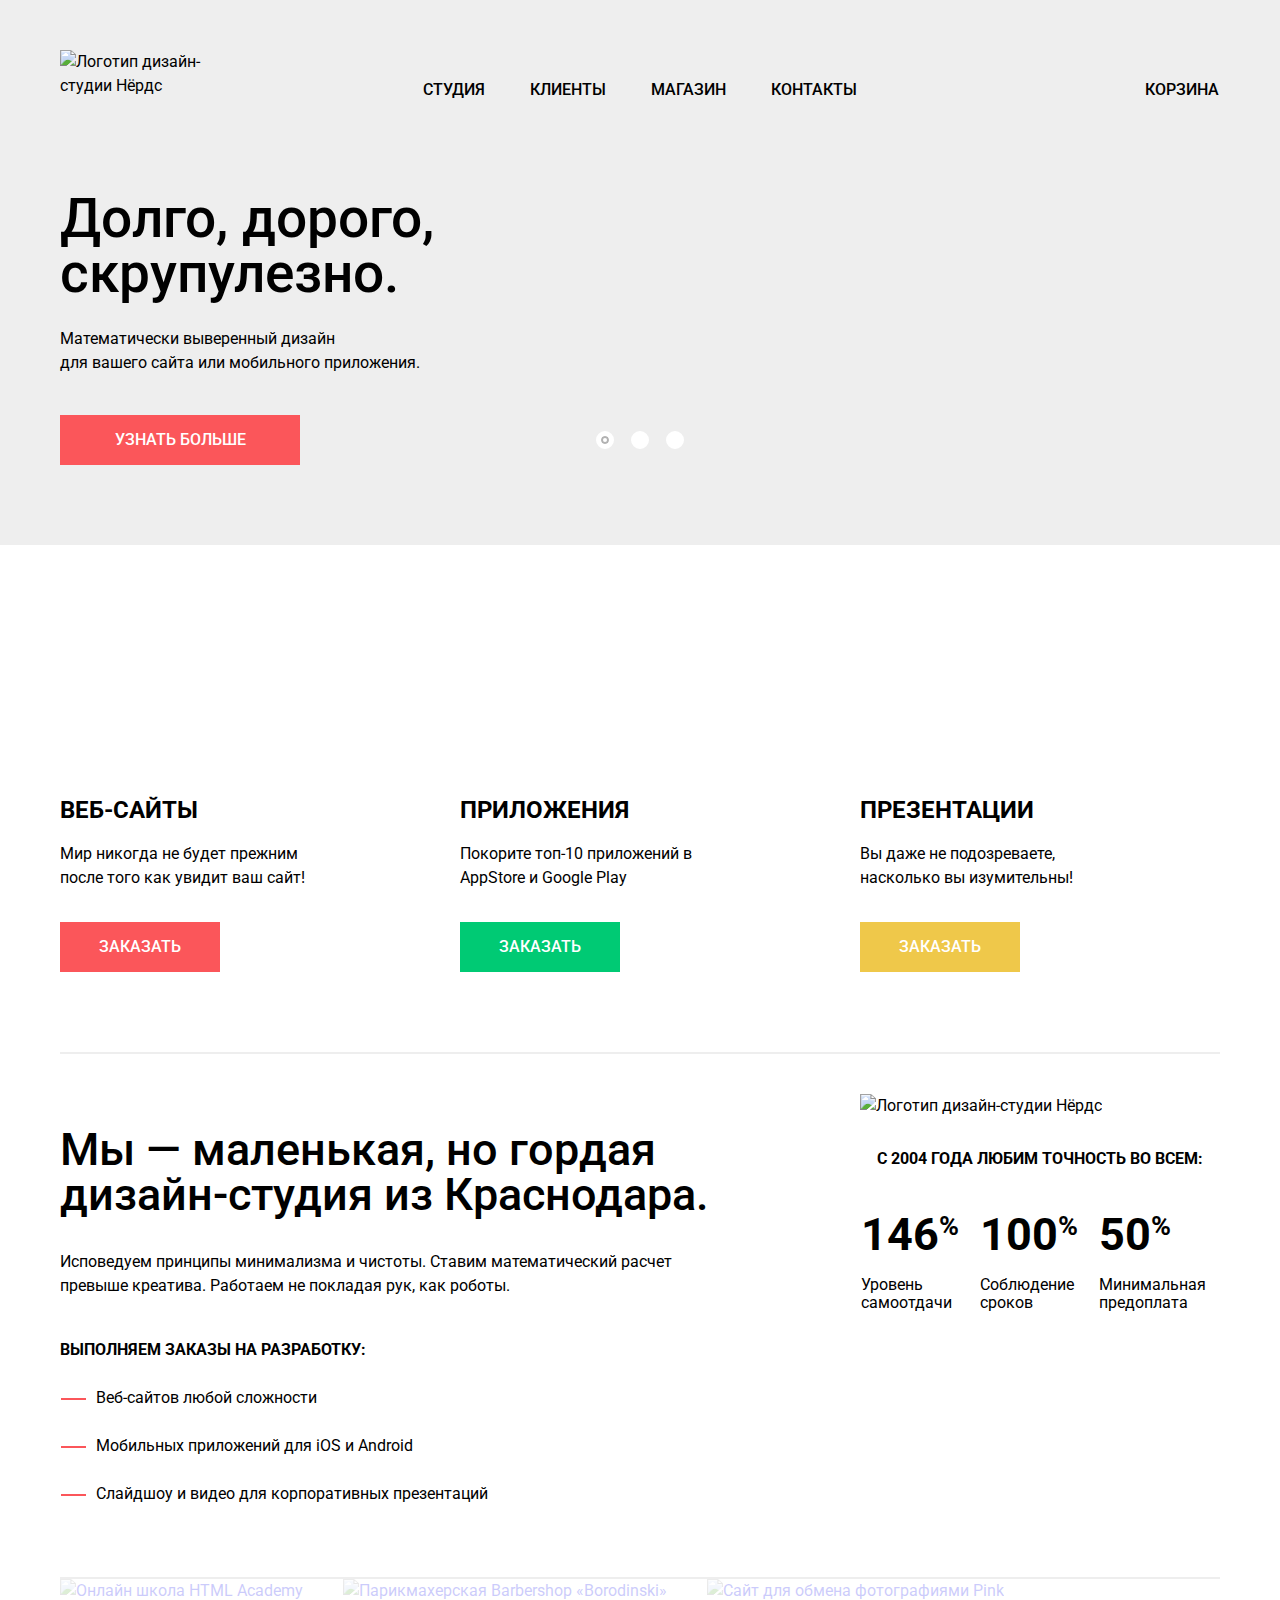
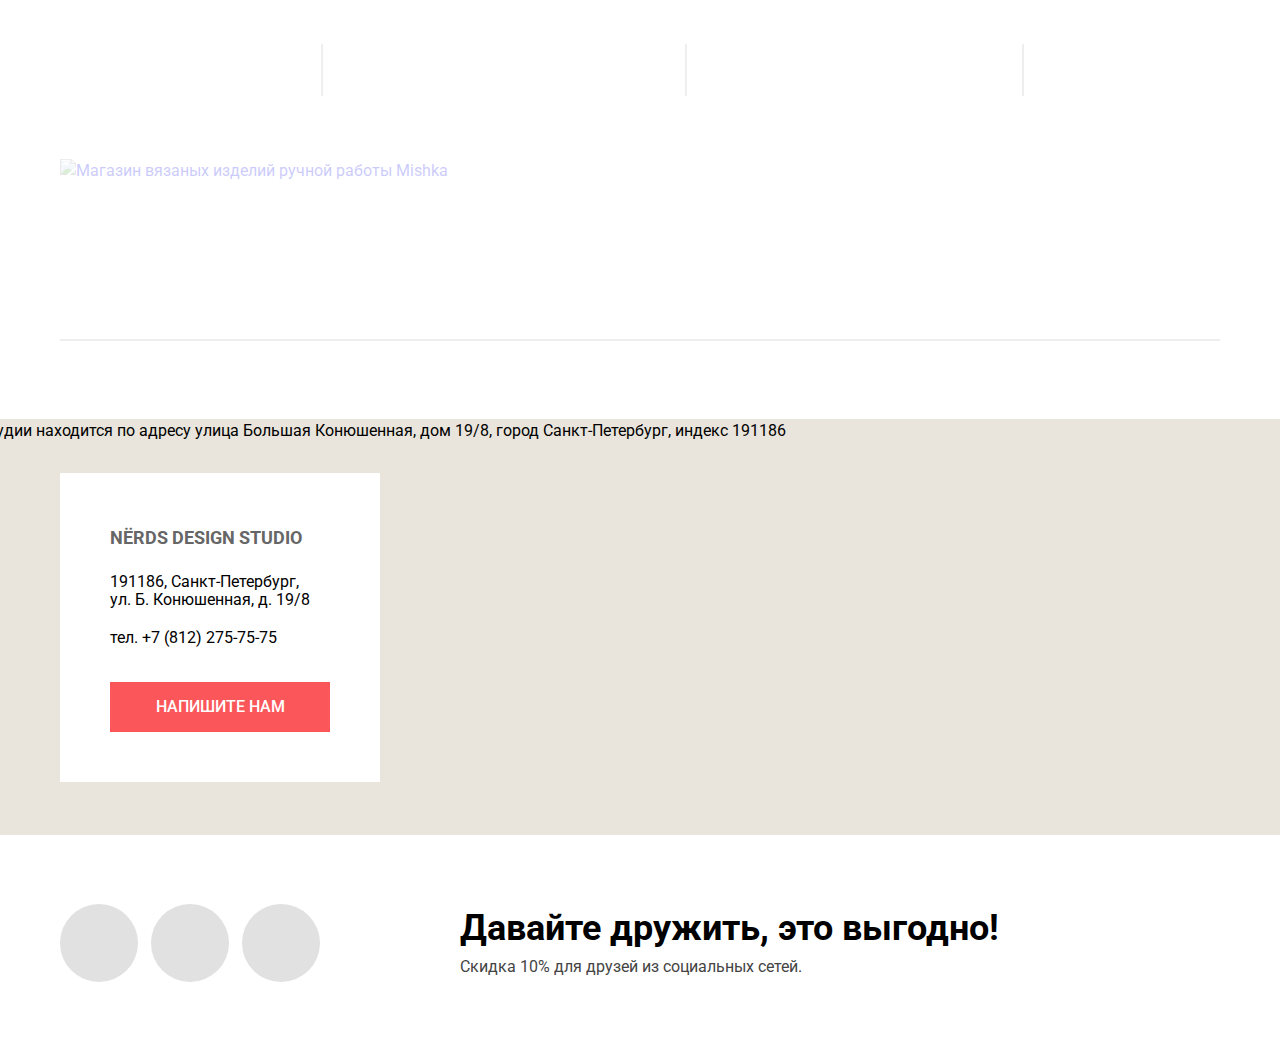
==== commit 7986f9ae: "внесены правки после первой проверки и добавлены js, интерактивная карта и анимация модального окна." ====
--- a/index.html
+++ b/index.html
@@ -47,9 +47,9 @@
       <section class="slider">
         <h2 class="visually-hidden">Наши преимущества</h2>
         <div class="slider-wrapper">
-          <input class="smartphone-toggle" type="radio" name="toggle" id="slide-smartphone" checked>
-          <input class="monitor-toggle" type="radio" name="toggle" id="slide-monitor">
-          <input class="tablet-toggle" type="radio" name="toggle" id="slide-tablet">
+          <input type="radio" name="toggle" id="slide-smartphone" checked>
+          <input type="radio" name="toggle" id="slide-monitor">
+          <input type="radio" name="toggle" id="slide-tablet">
           <div class="slider-controls">
             <label for="slide-smartphone"><span class="visually-hidden">Открыть слайд 1</span></label>
             <label for="slide-monitor"><span class="visually-hidden">Открыть слайд 2</span></label>
@@ -161,13 +161,17 @@
 
   <footer class="page-footer">
     <div class="footer-top">
+      <div class="contacts-wrapper">
         <div class="contacts">
           <b>Nёrds design studio</b>
           <p>191186, Санкт-Петербург, ул. Б. Конюшенная, д. 19/8</p>
           <p class="phone">тел. +7 (812) 275-75-75</p>
-          <a class="button" href="#">Напишите нам</a>
+          <a class="button open-modal-feedback" href="#">Напишите нам</a>
         </div>
-        <img width="1440" height="416" src="img/map.png" alt="Офис студии находится по адресу улица Большая Конюшенная, дом 19/8, город Санкт-Петербург, индекс 191186">
+        <iframe src="https://yandex.ru/map-widget/v1/?um=constructor%3A1f2a8b6278510f8b48bff714d7720fcc0e601522c7182105c815832701df685c&amp;source=constructor"
+          height="416"></iframe>
+      </div>
+      <img width="1440" height="416" src="img/map.png" alt="Офис студии находится по адресу улица Большая Конюшенная, дом 19/8, город Санкт-Петербург, индекс 191186">
     </div>
     <div class="footer-bottom">
       <h2 class="visually-hidden">Дизайн-студия Нёрдс в социальных сетях</h2>
@@ -214,6 +218,7 @@
     <button class="modal-button close-button" type="button"><span class="visually-hidden">Закрыть окно отправки письма</span></button>
   </section>
 
+  <script src="js/script.js"></script>
 
 </body>
 
--- a/css/style.css
+++ b/css/style.css
@@ -1,1328 +1 @@
-html,
-body {
-  margin: 0;
-  padding: 0;
-  min-width: 1440px;
-}
-
-html {
-  box-sizing: border-box;
-}
-
-.content-box-component {
-  box-sizing: content-box;
-}
-
-body {
-  font-family: Roboto, Arial, sans-serif;
-  font-size: 16px;
-  line-height: 24px;
-  font-weight: 400;
-  color: #000000;
-  background-color: #ffffff;
-}
-
-a {
-  text-decoration: none;
-}
-
-*,
-*::before,
-*::after {
-  box-sizing: inherit;
-}
-
-.container {
-  width: 1200px;
-  margin: auto;
-  padding: 0 20px;
-}
-
-.button {
-  display: block;
-  min-width: 160px;
-  height: 50px;
-  padding-top: 16px;
-  font: inherit;
-  line-height: 18px;
-  font-weight: 500;
-  text-align: center;
-  color: #ffffff;
-  text-transform: uppercase;
-  background-color: #fb565a;
-  border: none;
-  cursor: pointer;
-}
-
-.button:hover,
-.button:focus {
-  color: #ffffff;
-  background-color: #e74246;
-}
-
-.button:active {
-  color: rgba(255, 255, 255, 0.3);
-  background-color: #d7373b;
-}
-
-.visually-hidden:not(:focus):not(:active),
-input[type="checkbox"].visually-hidden,
-input[type="radio"].visually-hidden {
-  position: absolute;
-  width: 1px;
-  height: 1px;
-  margin: -1px;
-  border: 0;
-  padding: 0;
-  white-space: nowrap;
-  clip-path: inset(100%);
-  clip: rect(0 0 0 0);
-  overflow: hidden;
-}
-
-/*-------------------HEADER-----------------------*/
-
-.page-header {
-  min-height: 66px;
-  padding-top: 49px;
-  background-color: #eeeeee;
-}
-
-.header-navigation {
-  display: flex;
-  justify-content: space-between;
-  align-items: center;
-}
-
-.header-navigation .header-logo {
-  display: block;
-  width: 160px;
-  height: 66px;
-}
-
-.navigation {
-  margin: 0;
-  margin-top: 15px;
-  padding: 0;
-  line-height: 30px;
-  font-weight: 500;
-  color: #000000;
-  background-color: #eeeeee;
-  text-transform: uppercase;
-  list-style: none;
-}
-
-.site-navigation {
-  display: flex;
-  flex-wrap: wrap;
-  width: 440px;
-  padding-left: 2px;
-}
-
-.user-navigation {
-  position: relative;
-  width: 160px;
-}
-
-.site-navigation li:not(:last-child) {
-  margin-right: 45px;
-}
-
-.user-navigation li {
-  padding-left: 30px;
-}
-
-.cart::before {
-  content: "";
-  position: absolute;
-  top: 7px;
-  left: 45px;
-  width: 15px;
-  height: 15px;
-  background-image: url("../img/icons/icon-cart.svg");
-  background-repeat: no-repeat;
-  background-position: 0 0;
-}
-
-.navigation a {
-  display: block;
-  color: #000000;
-}
-
-.user-navigation a {
-  padding-left: 55px;
-}
-
-.navigation a[href]:hover,
-.navigation a:focus {
-  color: #fb565a;
-}
-
-.navigation a[href]:active {
-  color: #000000;
-  opacity: 0.3;
-}
-
-.navigation .current {
-  position: relative;
-}
-
-.navigation .current::before {
-  content: "";
-  position: absolute;
-  top: 33px;
-  width: 74px;
-  height: 2px;
-  background-color: #fb565a;
-}
-
-.navigation .current:hover {
-  color: #000000;
-}
-
-/*--------------------SLIDER-------------------*/
-
-.slider-container {
-  width: 100%;
-  background-color: #eeeeee;
-}
-
-.slider {
-  position: relative;
-
-  margin: auto;
-  width: 1160px;
-}
-
-.slide {
-  padding-top: 76px;
-}
-
-.slide-smartphone {
-  display: block;
-  height: 430px;
-  background-image: url("../img/slide-smartphone.png");
-  background-repeat: no-repeat;
-  background-position: 431px 17px;
-}
-
-.slide-monitor {
-  display: none;
-  height: 430px;
-  background-image: url("../img/slide-monitor.png");
-  background-repeat: no-repeat;
-  background-position: 496px;
-}
-
-.slide-tablet {
-  display: none;
-  height: 430px;
-  background-image: url("../img/slide-tablet.png");
-  background-repeat: no-repeat;
-  background-position: 401px 18px;
-}
-
-.slide h3 {
-  width: 520px;
-  margin: 0;
-  font-size: 55px;
-  line-height: 55px;
-  font-weight: 500;
-}
-
-.slide p {
-  display: block;
-  width: 362px;
-  margin: 0;
-  margin-top: 26px;
-  padding: 0;
-}
-
-.slide-monitor p {
-  width: 420px;
-}
-
-.slide .button {
-  width: 240px;
-  margin-top: 40px;
-  cursor: pointer;
-}
-
-.slider input {
-  position: absolute;
-  bottom: 98px;
-  left: 538px;
-  cursor: pointer;
-}
-
-.slider .monitor-toggle {
-  left: 573px;
-}
-
-.slider .tablet-toggle {
-  left: 609px;
-}
-
-.slider input::before {
-  position: absolute;
-
-  content: "";
-  width: 18px;
-  height: 18px;
-
-  background-color: #ffffff;
-  border-radius: 50%;
-}
-
-
-/*---------------------SERVICES--------------------*/
-
-.services-container {
-  margin: auto;
-}
-
-.services {
-  padding-bottom: 80px;
-  border-bottom: 2px solid #eeeeee;
-}
-
-.services-list {
-  display: flex;
-  justify-content: flex-start;
-  flex-wrap: wrap;
-  margin: 0;
-  padding: 0;
-  list-style: none;
-}
-
-.services-item {
-  display: block;
-  width: 300px;
-  padding-top: 80px;
-}
-
-.services-item:not(:nth-child(3n)) {
-  margin-right: 100px;
-}
-
-.services-item::before {
-  content: "";
-  display: block;
-  width: 300px;
-  height: 146px;
-  margin-bottom: 24px;
-}
-
-.website::before {
-  content: url("../img/image-red.png");
-}
-
-.application::before {
-  content: url("../img/image-green.png");
-}
-
-.presentation::before {
-  content: url("../img/image-yellow.png");
-}
-
-.services-item h3 {
-  margin: 0;
-  margin-bottom: 17px;
-  font-size: 24px;
-  line-height: 30px;
-  font-weight: 700;
-  text-transform: uppercase;
-}
-
-.services-item p {
-  display: block;
-  width: 260px;
-  margin: 0;
-  margin-bottom: 32px;
-}
-
-.application a {
-  background-color: #00ca74;
-}
-
-.application a:hover,
-.application a:focus {
-  background-color: #00bc6c;
-}
-
-.application a:active {
-  background-color: #00aa62;
-}
-
-.presentation a {
-  background-color: #efc84a;
-}
-
-.presentation a:hover,
-.presentation a:focus {
-  background-color: #eab534;
-}
-
-.presentation a:active {
-  background-color: #e5a722;
-}
-
-.services-item .button {
-  width: 160px;
-  cursor: pointer;
-}
-
-/*------------------------ABOUT US-----------------------*/
-
-.about-us {
-  display: flex;
-  justify-content: space-between;
-  min-height: 525px;
-  padding-bottom: 58px;
-  border-bottom: 2px solid #eeeeee;
-}
-
-.about-us-left {
-  width: 660px;
-  padding-top: 73px;
-}
-
-.about-us-right {
-  width: 360px;
-}
-
-.about-us p {
-  display: block;
-  margin: 0;
-  margin-bottom: 39px;
-  margin-left: 1px;
-}
-
-.about-us p:first-child {
-  width: 650px;
-  margin-bottom: 33px;
-  font-size: 45px;
-  line-height: 45px;
-  font-weight: 500;
-}
-
-.about-us-left b,
-.about-us-right b {
-  font-weight: 700;
-  text-transform: uppercase;
-}
-
-.about-us-left ul {
-  margin: 0;
-  padding: 0;
-  list-style: none;
-}
-
-.about-us li {
-  position: relative;
-  display: block;
-  margin-top: 24px;
-  margin-left: 36px;
-}
-
-.about-us li::before {
-  content: "";
-  position: absolute;
-  top: 12px;
-  left: -35px;
-  width: 25px;
-  height: 2px;
-  background-color: #fb565a;
-}
-
-.about-us-right img {
-  margin-top: 40px;
-  margin-bottom: 29px;
-}
-
-.about-us-right b {
-  display: block;
-  width: 360px;
-  height: 25px;
-  text-align: center;
-}
-
-.about-us-right table {
-  width: 357px;
-  margin: 0;
-  padding: 0;
-  margin-top: 39px;
-  border-collapse: collapse;
-  line-height: 18px;
-}
-
-.about-us td {
-  width: 33.33%;
-  padding-bottom: 18px;
-}
-
-.upper-line td {
-  font-size: 45px;
-  line-height: 45px;
-  font-weight: 700;
-}
-
-.upper-line sup {
-  top: -15px;
-  font-size: 60%;
-  line-height: 0;
-}
-
-/*--------------------------PARTNERS-------------------------*/
-
-.partners {
-  margin-bottom: 80px;
-  border-bottom: 2px solid #eeeeee;
-}
-
-.partners-list {
-  display: flex;
-  flex-wrap: wrap;
-  align-content: flex-start;
-  margin: 0;
-  padding: 0;
-  list-style: none;
-}
-
-.partners-list li {
-  height: 180px;
-}
-
-.partners-list li:not(:nth-child(4n)) {
-  position: relative;
-  margin-right: 40px;
-}
-
-.partners-list li:not(:nth-child(4n))::after {
-  content: "";
-  position: absolute;
-  top: 90px;
-  right: -45px;
-  width: 52px;
-  height: 2px;
-  background-color: #eeeeee;
-  transform: rotate(90deg);
-}
-
-.partners-item a {
-  opacity: 0.2;
-}
-
-.partners-item a:hover,
-.partners-item a:focus {
-  opacity: 1;
-}
-
-.partners-item a:active {
-  opacity: 0.1;
-}
-
-/*--------------------------FOOTER---------------------------*/
-
-.page-footer {
-  display: flex;
-  flex-direction: column;
-  padding-bottom: 70px;
-}
-
-.footer-top {
-  position: relative;
-  width: 1440px;
-  margin: 0 auto;
-
-  margin-bottom: 69px;
-}
-
-.footer-top img {
-  display: block;
-  width: 1440px;
-  height: 416px;
-  margin: auto;
-  background-color: #e9e5dc;
-}
-
-.contacts {
-  position: absolute;
-  top: 54px;
-  left: 140px;
-  width: 319px;
-  height: 308px;
-  padding-top: 50px;
-  padding-left: 50px;
-  background-color: #ffffff;
-}
-
-.contacts b {
-  margin: 0;
-  padding: 0;
-  font-size: 18px;
-  line-height: 30px;
-  font-weight: 700;
-  color: #666666;
-  text-transform: uppercase;
-}
-
-.contacts p {
-  width: 210px;
-  margin: 0;
-  margin-top: 22px;
-  padding: 0;
-  line-height: 18px;
-}
-
-.contacts .phone {
-  margin-top: 18px;
-}
-
-.contacts .button {
-  width: 220px;
-  margin-top: 37px;
-  cursor: pointer;
-}
-
-.footer-bottom {
-  display: flex;
-  width: 1200px;
-  margin: auto;
-  padding: 0 20px;
-}
-
-.socials {
-  display: flex;
-  justify-content: space-between;
-  width: 260px;
-  margin: 0;
-  margin-right: 140px;
-  padding: 0;
-  list-style: none;
-}
-
-.socials a {
-  position: relative;
-  display: block;
-  width: 78px;
-  height: 78px;
-  background-color: #e1e1e1;
-  border-radius: 50%;
-  list-style: none;
-}
-
-.socials a:hover,
-.socials a:focus {
-  background-color: #e74246;
-}
-
-.socials a:active {
-  background-color: #d7373b;
-}
-
-.social-icon::before {
-  position: absolute;
-  content: "";
-
-  background-repeat: no-repeat;
-  background-position: 0 0;
-}
-
-.icon-vk::before {
-  width: 26px;
-  height: 15px;
-  top: 32px;
-  left: 26px;
-  background-image: url("../img/icons/icon-vk.svg");
-}
-
-.icon-fb::before {
-  width: 12px;
-  height: 22px;
-  top: 28px;
-  left: 34px;
-  background-image: url("../img/icons/icon-fb.svg");
-}
-
-.icon-insta::before {
-  width: 21px;
-  height: 21px;
-  top: 29px;
-  left: 29px;
-  background-image: url("../img/icons/icon-insta.svg");
-}
-
-.social-icon:active::before {
-  opacity: 0.3;
-}
-
-.footer-slogan b {
-  display: block;
-  margin: 0;
-  margin-top: 6px;
-  font-size: 36px;
-  line-height: 36px;
-  font-weight: 700;
-}
-
-.footer-slogan p {
-  display: block;
-  margin: 0;
-  margin-top: 10px;
-  line-height: 22px;
-  color: #444444;
-}
-
-/*---------------------------------------------------------------------*/
-
-/*----------------------------INNER PAGE-------------------------------*/
-
-.inner-page .heading-wrapper {
-  width: 100%;
-  padding-top: 76px;
-  padding-bottom: 109px;
-  background-color: #eeeeee;
-}
-
-.inner-page h1 {
-  width: 1200px;
-  margin: auto;
-  padding: 0 20px;
-  font-size: 55px;
-  line-height: 55px;
-  font-weight: 500;
-  text-align: center;
-  color: #000000;
-  background-color: #eeeeee;
-}
-
-.inner-page .container {
-  display: flex;
-  justify-content: space-between;
-  padding-top: 55px;
-}
-
-/*-------------------------FILTER---------------*/
-
-.filter {
-  width: 260px;
-  font: inherit;
-}
-
-.filter fieldset,
-.filter input {
-  border: none;
-}
-
-.filter input,
-.price-range {
-  background-color: #eeeeee;
-}
-
-.filter-title {
-  margin: 0;
-  margin-bottom: 48px;
-  font-size: 18px;
-  line-height: 30px;
-  font-weight: 700;
-  color: #000000;
-  text-transform: uppercase;
-}
-
-.price-range {
-  position: relative;
-  width: 260px;
-  height: 80px;
-  background-color: #eeeeee;
-}
-
-.scale {
-  position: absolute;
-  top: 39px;
-  left: 18px;
-  width: 220px;
-  height: 2px;
-  background-color: #cecece;
-}
-
-.scale-green {
-  position: absolute;
-  top: 39px;
-  left: 18px;
-  width: 142px;
-  height: 2px;
-  background-color: #00ca74;
-}
-
-.price-range button {
-  position: absolute;
-  top: 30px;
-  left: 18px;
-  width: 20px;
-  height: 20px;
-  background-color: #ffffff;
-  border: none;
-  border-radius: 50%;
-  box-shadow: none;
-  box-shadow: 0 2px 1px 0 #cecece
-}
-
-.price-range .price-to {
-  left: 160px;
-}
-
-.price-range button::after {
-  position: absolute;
-  content: "";
-  top: 8px;
-  left: 8px;
-  width: 4px;
-  height: 4px;
-  border-radius: 50%;
-  background-color: #ababab;
-}
-
-.range-result {
-  display: flex;
-  align-items: center;
-  margin-top: 14px;
-}
-
-.range-result label {
-  display: block;
-  margin-right: 4px;
-  line-height: 22px;
-  text-transform: uppercase;
-}
-
-.range-result input {
-  display: block;
-  width: 80px;
-  height: 38px;
-  margin-left: 8px;
-  padding: 0;
-  text-align: center;
-  background-color: #eeeeee;
-  border-radius: 2px;
-}
-
-.range-result input:first-of-type {
-  margin-right: 33px;
-}
-
-.filter-price,
-.filter-radio,
-.filter-checkbox {
-  margin: 0;
-  margin-bottom: 54px;
-  padding: 0;
-}
-
-.filter-radio {
-  margin-bottom: 26px;
-}
-
-.filter-checkbox {
-  margin-bottom: 30px;
-}
-
-.filter-radio legend,
-.filter-checkbox legend {
-  margin-bottom: 15px;
-}
-
-.filter label {
-  color: #283136;
-  cursor: pointer;
-}
-
-.filter-radio label,
-.filter-checkbox label {
-  position: relative;
-  display: block;
-  margin-bottom: 20px;
-  margin-left: 36px;
-  line-height: 20px;
-}
-
-.filter-radio label::before {
-  content: "";
-  position: absolute;
-  top: -2px;
-  left: -35px;
-  width: 25px;
-  height: 25px;
-  background-image: url("../img/filters/radio-off.svg");
-  background-repeat: no-repeat;
-  background-position: 0 0;
-  opacity: 0.5;
-}
-
-.filter-radio input[type="radio"]:checked  +  label::before {
-  background-image: url("../img/filters/radio-on.svg");
-}
-
-.filter-checkbox label::before {
-  content: "";
-  position: absolute;
-  top: -1px;
-  left: -35px;
-  width: 26px;
-  height: 26px;
-  background-image: url("../img/filters/checkbox-off.svg");
-  background-repeat: no-repeat;
-  background-position: 0 0;
-  opacity: 0.5;
-}
-
-.filter-checkbox input[type="checkbox"]:checked  +  label::before {
-  background-image: url("../img/filters/checkbox-on.svg");
-}
-
-.filter-form label:hover::before,
-.filter-form input:focus + label::before {
-  opacity: 1;
-}
-
-.filter-form input:hover + label,
-.filter-form input:focus + label {
-  color: #000000;
-}
-
-.filter-form input:disabled + label {
-  color: #283136;
-  opacity: 0.3;
-}
-
-.submit-form {
-  width: 260px;
-  padding: 0;
-  color: #000000;
-  background-color: #eeeeee;
-  cursor: pointer;
-}
-
-.submit-form:hover,
-.submit-form:focus {
-  color: #000000;
-  background-color: #dfdfdf;
-}
-
-.submit-form:active {
-  color: rgba(0, 0, 0, 0.3);
-  background-color: #d5d5d5;
-  border-top: 3px solid #bfbfbf;
-}
-
-/*-------------------------SORTING-------------------------*/
-
-.catalog-container {
-  display: flex;
-  flex-direction: column;
-  width: 760px;
-}
-
-.sorting {
-  display: flex;
-}
-
-.sorting-wrapper {
-  display: flex;
-  justify-content: space-between;
-  align-items: flex-start;
-  width: 700px;
-}
-
-.sorting .filter-title {
-  margin: 0;
-  margin-top: 3px;
-  line-height: 18px;
-}
-
-.do-sorting {
-  display: flex;
-  justify-content: flex-start;
-  min-width: 300px;
-  margin: 0;
-  padding: 0;
-  list-style: none;
-}
-
-.display-sorting {
-  position: relative;
-  display: block;
-  width: 60px;
-  height: 30px;
-  margin: 0;
-  padding: 0;
-  list-style: none;
-}
-
-.do-sorting li,
-.display-sorting li {
-  margin-right: 25px;
-}
-
-.do-sorting a {
-  font: inherit;
-  font-size: 14px;
-  line-height: 18px;
-  color: rgba(0, 0, 0, 0.3);
-  text-transform: uppercase;
-  cursor: pointer;
-}
-
-.do-sorting .current {
-  color: #000000;
-}
-
-.do-sorting a:hover,
-.do-sorting a:focus {
-  color: rgba(0, 0, 0, 0.6);
-}
-
-.do-sorting a:active {
-  color: #000000;
-}
-
-.display-high::before,
-.display-low::before {
-  position: absolute;
-
-  content: "";
-  top: 8px;
-  width: 11px;
-  height: 10px;
-
-  background-image: url(../img/icons/icon-down-dir.svg);
-  opacity: 0.3;
-
-  cursor: pointer;
-}
-
-.display-high::before {
-  left: 19px;
-  opacity: 1;
-}
-
-.display-low::before {
-  left: 48px;
-  transform: rotate(180deg);
-}
-
-.display-high:hover::before,
-.display-high:focus::before,
-.display-low:hover::before,
-.display-low:focus::before {
-  opacity: 0.6;
-}
-
-.display-high:active::before,
-.display-low:active::before {
-  opacity: 1;
-}
-
-/*--------------------------CATALOG--------------------------*/
-
-.catalog-list {
-  display: flex;
-  flex-wrap: wrap;
-  margin: 0;
-  padding: 0;
-  padding-top: 15px;
-  list-style: none;
-}
-
-.catalog-item {
-  position: relative;
-  margin-top: 73px;
-  box-shadow: inset 0 0 1px 1px #e9e9e9;
-}
-
-.catalog-item::before {
-  content: "";
-  position: absolute;
-  top: -40px;
-  width: 360px;
-  height: 40px;
-  background-image: url("../img/browser.svg");
-  background-repeat: no-repeat;
-  background-position: 0 0;
-  opacity: 0.1;
-}
-
-.catalog-item:hover::before,
-.catalog-item:focus::before {
-  opacity: 1;
-}
-
-.catalog-item img {
-  display: block;
-  position: relative;
-  z-index: -2;
-}
-
-.catalog-item:nth-child(odd) {
-  margin-right: 40px;
-}
-
-.catalog-description {
-  position: absolute;
-  bottom: 0;
-  width: 360px;
-  height: 231px;
-  padding-top: 27px;
-  background-color: #eeeeee;
-  opacity: 0;
-}
-
-.catalog-item:hover .catalog-description,
-.catalog-item:focus .catalog-description {
-  opacity: 1;
-}
-
-.catalog-item:hover .catalog-item::before,
-.catalog-item:focus .catalog-item::before {
-  opacity: 1;
-}
-
-.catalog-description h3 {
-  width: 159px;
-  margin: 0 auto;
-  margin-bottom: 15px;
-  text-align: center;
-}
-
-.catalog-title span {
-  font-size: 18px;
-  line-height: 30px;
-  font-weight: 700;
-  color: #000000;
-  text-transform: uppercase;
-}
-
-.catalog-description p {
-  width: 235px;
-  margin: 0 auto;
-  margin-bottom: 30px;
-  line-height: 18px;
-  color: #666666;
-  text-align: center;
-}
-
-.catalog-description .button {
-  width: 200px;
-  margin: 0 auto;
-  cursor: pointer;
-}
-
-.catalog-item::after {
-  display: block;
-  position: absolute;
-  z-index: -3;
-  content: "";
-  bottom: 0;
-  width: 360px;
-  height: 310px;
-}
-
-.catalog-item:hover::after {
-  box-shadow: 0 10px 10px rgba(41, 52, 73, 0.3);
-}
-
-/*-------------------------PAGINATION------------------*/
-
-.pagination-list {
-  display: flex;
-  flex-wrap: wrap;
-  margin: 60px 0;
-  padding: 0;
-  list-style: none;
-}
-
-.pagination-item a {
-  display: block;
-  width: 50px;
-  height: 50px;
-  margin-right: 11px;
-  padding-top: 11px;
-  color: #000000;
-  background-color: #eeeeee;
-  text-align: center;
-  text-transform: uppercase;
-  border: 3px solid transparent;
-  border-radius: 3px;
-  cursor: pointer;
-}
-
-.pagination-item .current {
-  background-color: #ffffff;
-  border: 3px solid #dbdbdb;
-}
-
-.pagination-item .next {
-  width: 260px;
-}
-
-.pagination-list a[href]:hover,
-.pagination-list a:focus {
-  background-color: #dfdfdf;
-}
-
-.pagination-list a[href]:active {
-  color: rgba(0, 0, 0, 0.3);
-  background-color: #d5d5d5;
-  border-top: 3px solid #bfbfbf;
-}
-
-/*---------------------------MODAL-----------------------*/
-
-.modal {
-  /*временно*/
-  display: none;
-
-  position: fixed;
-
-  top: 50%;
-  left: 50%;
-  transform: translate(-50%, -50%);
-
-  z-index: 1000;
-}
-
-.modal-feedback {
-  width: 960px;
-  min-height: 590px;
-  margin: 0;
-  padding-top: 67px;
-  padding-bottom: 84px;
-  padding-left: 100px;
-  padding-right: 100px;
-
-  background-color: #ffffff;
-  box-shadow: 0 20px 40px rgba(0, 1, 1, 0.75);
-}
-
-.modal h2 {
-  margin: 0;
-  padding: 0;
-  margin-left: -2px;
-
-  font-size: 45px;
-  line-height: 45px;
-  font-weight: 500;
-}
-
-.feedback-form {
-  padding-top: 40px;
-}
-
-
-.modal-top {
-  display: flex;
-  justify-content: space-between;
-
-  margin-bottom: 33px;
-}
-
-.feedback-item {
-  display: block;
-
-  margin: 0;
-  padding: 0;
-}
-
-.feedback-item label {
-  display: block;
-
-  margin: 0;
-  padding: 0;
-  padding-bottom: 10px;
-
-  line-height: 18px;
-  font-weight: 700;
-}
-
-.feedback-item input,
-.feedback-item textarea {
-  display: block;
-
-  margin: 0;
-  padding: 0;
-  padding-left: 13px;
-
-  font: inherit;
-  line-height: 18px;
-  border: 2px solid #d7dcde;
-}
-
-.feedback-item input {
-  width: 360px;
-  height: 50px;
-}
-
-.feedback-item textarea {
-  width: 760px;
-  height: 118px;
-  padding-top: 11px;
-
-  box-sizing: border-box;
-  resize: none;
-}
-
-.feedback-item input:hover,
-.feedback-item textarea:hover {
-  border: 2px solid #b4b9bb;
-}
-
-.feedback-item input:focus,
-.feedback-item textarea:focus {
-  border: 2px solid #000000;
-}
-
-.feedback-item input:invalid,
-.feedback-item textarea:invalid {
-  color: #e74246;
-  border: 2px solid #e74246;
-}
-
-.submit-button {
-  width: 260px;
-  margin: 0;
-  margin-top: 47px;
-  padding: 0;
-}
-
-.close-button {
-  position: absolute;
-
-  top: 70px;
-  right: 80px;
-  width: 40px;
-  height: 40px;
-
-  border: none;
-  background-color: transparent;
-  cursor: pointer;
-}
-
-.close-button::before,
-.close-button::after {
-  content: "";
-  position: absolute;
-  top: 17px;
-  left: 6px;
-
-  width: 26px;
-  height: 4px;
-  background-color: #ee3643;
-}
-
-.close-button::before {
-  transform: rotate(45deg);
-}
-
-.close-button::after {
-  transform: rotate(-45deg);
-}+html,body{min-width:1200px;margin:0;padding:0}html{-webkit-box-sizing:border-box;box-sizing:border-box}.content-box-component{-webkit-box-sizing:content-box;box-sizing:content-box}body{font-family:Roboto,Arial,sans-serif;font-size:16px;line-height:24px;font-weight:400;color:#000;background-color:#fff}a{text-decoration:none}*,::before,::after{-webkit-box-sizing:inherit;box-sizing:inherit}.container{width:1200px;margin:auto;padding:0 20px}.button{display:block;min-width:160px;min-height:50px;padding:16px;font:inherit;line-height:18px;font-weight:500;text-align:center;color:#fff;text-transform:uppercase;background-color:#fb565a;border:none;cursor:pointer}.button:hover,.button:focus{color:#fff;background-color:#e74246}.button:active{color:rgba(255,255,255,0.3);background-color:#d7373b}.visually-hidden:not(:focus):not(:active),input[type="checkbox"].visually-hidden,input[type="radio"].visually-hidden{position:absolute;width:1px;height:1px;margin:-1px;padding:0;border:0;white-space:nowrap;-webkit-clip-path:inset(100%);clip-path:inset(100%);clip:rect(0 0 0 0);overflow:hidden}.page-header{min-height:66px;padding-top:50px;background-color:#eee}.header-navigation{display:-webkit-box;display:-ms-flexbox;display:flex;-webkit-box-pack:justify;-ms-flex-pack:justify;justify-content:space-between;-webkit-box-align:center;-ms-flex-align:center;align-items:center}.header-logo{display:block;width:160px;height:65px}.header-logo[href]:hover,.header-logo:focus{opacity:.8}.header-logo[href]:active{opacity:.3}.navigation{margin:0;margin-top:15px;padding:0;line-height:30px;font-weight:500;color:#000;text-transform:uppercase;background-color:#eee;list-style:none}.site-navigation{display:-webkit-box;display:-ms-flexbox;display:flex;-ms-flex-wrap:wrap;flex-wrap:wrap;padding:0 20px}.user-navigation{position:relative;width:160px}.site-navigation li:not(:last-child){margin-right:45px}.user-navigation li{padding-left:30px}.cart::before{content:"";position:absolute;top:7px;left:45px;width:15px;height:15px;background-image:url(../img/icons/icon-cart.svg);background-repeat:no-repeat;background-position:0 0}.navigation a{display:block;color:#000}.user-navigation a{padding-left:55px}.navigation a[href]:hover,.navigation a:focus{color:#fb565a}.navigation a[href]:active{color:#000;opacity:.3}.navigation .current{position:relative}.navigation .current::before{content:"";position:absolute;top:33px;width:74px;height:2px;background-color:#fb565a}.navigation .current:hover{color:#000}.slider-container{width:100%;background-color:#eee}.slider{position:relative;width:1160px;margin:auto}.slide{padding-top:76px;padding-bottom:80px}.slide-smartphone{display:none;background-image:url(../img/slide-smartphone.png);background-repeat:no-repeat;background-position:431px 17px}.slide-monitor{display:none;background-image:url(../img/slide-monitor.png);background-repeat:no-repeat;background-position:496px}.slide-tablet{display:none;background-image:url(../img/slide-tablet.png);background-repeat:no-repeat;background-position:401px 18px}.slide h3{width:520px;margin:0;padding-bottom:26px;font-size:55px;line-height:55px;font-weight:500}.slide p{display:block;width:362px;margin:0;padding:0;padding-bottom:40px}.slide-smartphone p{width:400px}.slide-monitor p{width:420px}.slide .button{width:240px;cursor:pointer}.slider input{position:absolute;top:-1000px}.slider-controls label{position:absolute;bottom:96px;left:536px;width:18px;height:18px;background-color:#fff;border:5px solid #fff;border-radius:50%;cursor:pointer}.slider-controls label[for="slide-monitor"]{left:571px}.slider-controls label[for="slide-tablet"]{left:606px}.slider #slide-smartphone:checked ~ .slider-controls label[for="slide-smartphone"],.slider #slide-monitor:checked ~ .slider-controls label[for="slide-monitor"],.slider #slide-tablet:checked ~ .slider-controls label[for="slide-tablet"]{-webkit-box-shadow:inset 0 0 0 2px rgba(0,0,0,0.3);box-shadow:inset 0 0 0 2px rgba(0,0,0,0.3)}.slider #slide-smartphone:checked ~ .slide-smartphone,.slider #slide-monitor:checked ~ .slide-monitor,.slider #slide-tablet:checked ~ .slide-tablet{display:block}.services-container{margin:auto}.services{padding-bottom:80px;border-bottom:2px solid #eee}.services-list{display:-webkit-box;display:-ms-flexbox;display:flex;-webkit-box-pack:start;-ms-flex-pack:start;justify-content:flex-start;-ms-flex-wrap:wrap;flex-wrap:wrap;margin:0;padding:0;padding-top:80px;list-style:none}.services-item{display:block;width:300px;padding-top:170px;background-image:url(../img/image-red.png);background-repeat:no-repeat;background-position:0 0}.application{background-image:url(../img/image-green.png)}.presentation{background-image:url(../img/image-yellow.png)}.services-item:not(:nth-child(3n)){margin-right:100px}.services-item h3{margin:0;margin-bottom:17px;font-size:24px;line-height:30px;font-weight:700;text-transform:uppercase}.services-item p{display:block;width:260px;margin:0;margin-bottom:32px}.application a{background-color:#00ca74}.application a:hover,.application a:focus{background-color:#00bc6c}.application a:active{background-color:#00aa62}.presentation a{background-color:#efc84a}.presentation a:hover,.presentation a:focus{background-color:#eab534}.presentation a:active{background-color:#e5a722}.services-item .button{width:160px;cursor:pointer}.about-us{display:-webkit-box;display:-ms-flexbox;display:flex;-webkit-box-pack:justify;-ms-flex-pack:justify;justify-content:space-between;min-height:525px;padding-bottom:60px;border-bottom:2px solid #eee}.about-us-left{width:660px;padding-top:73px}.about-us-right{width:360px}.about-us p{display:block;margin:0;padding-bottom:40px}.about-us p:first-child{width:650px;padding-bottom:33px;font-size:45px;line-height:45px;font-weight:500}.about-us-left b,.about-us-right b{font-weight:700;text-transform:uppercase}.about-us-left ul{margin:0;padding:0;list-style:none}.about-us li{position:relative;display:block;margin-top:24px;margin-left:36px}.about-us li::before{content:"";position:absolute;top:12px;left:-35px;width:25px;height:2px;background-color:#fb565a}.about-us-right img{margin-top:40px;margin-bottom:29px}.about-us-right b{display:block;width:360px;padding-bottom:40px;text-align:center}.about-us-right table{width:357px;margin:0;padding:0;line-height:18px;border-collapse:collapse}.about-us td{width:33.33%;padding-bottom:18px}.upper-line td{font-size:45px;line-height:45px;font-weight:700}.upper-line sup{top:-15px;font-size:60%;line-height:0}.partners{margin-bottom:78px;border-bottom:2px solid #eee}.partners-list{display:-webkit-box;display:-ms-flexbox;display:flex;-ms-flex-wrap:wrap;flex-wrap:wrap;-ms-flex-line-pack:start;align-content:flex-start;margin:0;padding:0;list-style:none}.partners-list li{height:180px}.partners-list li:not(:nth-child(4n)){position:relative;margin-right:40px}.partners-list li:not(:nth-child(4n))::after{content:"";position:absolute;top:90px;right:-45px;width:52px;height:2px;-webkit-transform:rotate(90deg);-ms-transform:rotate(90deg);transform:rotate(90deg);background-color:#eee}.partners-item a{opacity:.2}.partners-item a:hover,.partners-item a:focus{opacity:1}.partners-item a:active{opacity:.1}.page-footer{display:-webkit-box;display:-ms-flexbox;display:flex;-webkit-box-orient:vertical;-webkit-box-direction:normal;-ms-flex-direction:column;flex-direction:column;padding-bottom:70px}.footer-top{position:relative;min-width:1200px;width:100%;max-width:1440px;margin:0 auto;margin-bottom:69px;background-color:#e9e5dc;overflow:hidden}.footer-top img{position:absolute;display:block;width:1440px;height:416px;margin:auto;top:50%;left:50%;-webkit-transform:translate(-50%,-50%);-ms-transform:translate(-50%,-50%);transform:translate(-50%,-50%);z-index:1}.footer-top iframe{position:absolute;width:100vw;height:100%;margin-left:calc(600px - 50vw);top:0;left:0;z-index:0;border:none}.contacts-wrapper{position:relative;display:-webkit-box;display:-ms-flexbox;display:flex;width:1200px;min-height:416px;margin:auto;padding-top:20px;padding-bottom:20px;padding-left:20px;z-index:2}.contacts{width:320px;margin:auto 0;padding:50px;background-color:#fff;z-index:4}.contacts b{display:block;margin:0;padding-bottom:20px;font-size:18px;line-height:30px;font-weight:700;color:#666;text-transform:uppercase}.contacts p{width:210px;margin:0;padding-bottom:20px;line-height:18px}.contacts .button{width:220px;margin-top:15px;cursor:pointer}.footer-bottom{display:-webkit-box;display:-ms-flexbox;display:flex;width:1200px;margin:auto;padding:0 20px}.socials{display:-webkit-box;display:-ms-flexbox;display:flex;-webkit-box-pack:justify;-ms-flex-pack:justify;justify-content:space-between;width:260px;margin:0;padding:0;list-style:none}.socials a{position:relative;display:block;width:78px;height:78px;background-color:#e1e1e1;border-radius:50%;list-style:none}.socials a:hover,.socials a:focus{background-color:#e74246}.socials a:active{background-color:#d7373b}.social-icon::before{content:"";position:absolute;background-repeat:no-repeat;background-position:0 0}.icon-vk::before{top:32px;left:26px;width:26px;height:15px;background-image:url(../img/icons/icon-vk.svg)}.icon-fb::before{top:28px;left:34px;width:12px;height:22px;background-image:url(../img/icons/icon-fb.svg)}.icon-insta::before{top:29px;left:29px;width:21px;height:21px;background-image:url(../img/icons/icon-insta.svg)}.social-icon:active::before{opacity:.3}.footer-slogan{width:900px;margin:0;padding:0 140px}.footer-slogan b{display:block;margin:0;margin-top:6px;font-size:36px;line-height:36px;font-weight:700}.footer-slogan p{display:block;margin:0;margin-top:10px;line-height:22px;color:#444}.inner-page .heading-wrapper{width:100%;padding-top:75px;padding-bottom:110px;background-color:#eee}.inner-page h1{width:1200px;margin:auto;padding:0 20px;font-size:55px;line-height:55px;font-weight:500;text-align:center;color:#000;background-color:#eee}.inner-page .container{display:-webkit-box;display:-ms-flexbox;display:flex;-webkit-box-pack:justify;-ms-flex-pack:justify;justify-content:space-between;padding-top:55px}.filter{width:260px;font:inherit}.filter fieldset,.filter input{border:none}.filter input,.price-range{background-color:#eee}.filter-title{margin:0;margin-bottom:48px;font-size:18px;line-height:30px;font-weight:700;color:#000;text-transform:uppercase}.price-range{position:relative;width:260px;height:80px;background-color:#eee}.scale{position:absolute;top:39px;left:18px;width:220px;height:2px;background-color:#cecece}.scale-green{position:absolute;top:39px;left:18px;width:142px;height:2px;background-color:#00ca74}.price-range button{position:absolute;top:30px;left:18px;width:20px;height:20px;background-color:#fff;border:none;border-radius:50%;-webkit-box-shadow:0 2px 1px 0 #cecece;box-shadow:0 2px 1px 0 #cecece;cursor:pointer}.price-range .price-to{left:160px}.price-range button::after{content:"";position:absolute;top:8px;left:8px;width:4px;height:4px;background-color:#ababab;border-radius:50%}.range-result{display:-webkit-box;display:-ms-flexbox;display:flex;-webkit-box-align:center;-ms-flex-align:center;align-items:center;margin-top:14px}.range-result label{display:block;margin-right:4px;line-height:22px;text-transform:uppercase}.range-result input{display:block;width:80px;height:38px;margin-left:8px;padding:0;text-align:center;background-color:#eee;border-radius:2px}.range-result input:first-of-type{margin-right:33px}.filter-price,.filter-radio,.filter-checkbox{margin:0;margin-bottom:54px;padding:0}.filter-radio{margin-bottom:26px}.filter-checkbox{margin-bottom:30px}.filter-radio legend,.filter-checkbox legend{margin-bottom:15px}.filter label{color:#283136;cursor:pointer}.filter-radio label,.filter-checkbox label{position:relative;display:block;margin-bottom:20px;margin-left:36px;line-height:20px}.filter-radio label::before{content:"";position:absolute;top:-2px;left:-35px;width:25px;height:25px;background-image:url(../img/filters/radio-off.svg);background-repeat:no-repeat;background-position:0 0;opacity:.5}.filter-radio input[type="radio"]:checked + label::before{background-image:url(../img/filters/radio-on.svg)}.filter-checkbox label::before{content:"";position:absolute;top:-1px;left:-35px;width:26px;height:26px;background-image:url(../img/filters/checkbox-off.svg);background-repeat:no-repeat;background-position:0 0;opacity:.5}.filter-checkbox input[type="checkbox"]:checked + label::before{background-image:url(../img/filters/checkbox-on.svg)}.filter-form label:hover::before,.filter-form input:focus + label::before{opacity:1}.filter-form input:hover + label,.filter-form input:focus + label{color:#000}.filter-form input:disabled + label{color:#283136;opacity:.3}.submit-form{width:260px;padding:0;color:#000;background-color:#eee;cursor:pointer}.submit-form:hover,.submit-form:focus{color:#000;background-color:#dfdfdf}.submit-form:active{color:rgba(0,0,0,0.3);background-color:#d5d5d5;border-top:3px solid #bfbfbf}.catalog-container{display:-webkit-box;display:-ms-flexbox;display:flex;-webkit-box-orient:vertical;-webkit-box-direction:normal;-ms-flex-direction:column;flex-direction:column;width:760px}.sorting{display:-webkit-box;display:-ms-flexbox;display:flex}.sorting-wrapper{display:-webkit-box;display:-ms-flexbox;display:flex;-webkit-box-pack:justify;-ms-flex-pack:justify;justify-content:space-between;-webkit-box-align:start;-ms-flex-align:start;align-items:flex-start;width:700px}.sorting .filter-title{width:160px;margin:0;margin-top:3px;line-height:18px}.do-sorting{display:-webkit-box;display:-ms-flexbox;display:flex;-webkit-box-pack:end;-ms-flex-pack:end;justify-content:flex-end;-ms-flex-wrap:wrap;flex-wrap:wrap;min-width:300px;max-width:540px;margin:0;padding:0;list-style:none}.display-sorting{position:relative;display:block;width:60px;height:30px;margin:0;padding:0;list-style:none}.do-sorting li,.display-sorting li{margin-right:25px}.do-sorting a{font:inherit;font-size:14px;line-height:18px;color:rgba(0,0,0,0.3);text-transform:uppercase}.do-sorting .current{color:#000}.do-sorting a[href]:hover,.do-sorting a:focus{color:rgba(0,0,0,0.6)}.do-sorting a:active{color:#000}.arrow{position:absolute;width:20px;height:17px;top:5px;left:14px}.arrow-up{left:43px}.arrow-up::before,.arrow-down::before{content:"";position:absolute;top:3px;left:5px;width:11px;height:10px;background-image:url(../img/icons/icon-down-dir.svg);opacity:.3}.arrow-down::before{opacity:1}.arrow-up::before{-webkit-transform:rotate(180deg);-ms-transform:rotate(180deg);transform:rotate(180deg)}.arrow[href]:hover::before,.arrow:focus::before{opacity:.6}.arrow[href]:active::before{opacity:1}.catalog-list{display:-webkit-box;display:-ms-flexbox;display:flex;-ms-flex-wrap:wrap;flex-wrap:wrap;margin:0;padding:0;padding-top:15px;list-style:none}.catalog-item{position:relative;margin-top:33px;-webkit-box-shadow:inset 0 0 1px 1px #e9e9e9;box-shadow:inset 0 0 1px 1px #e9e9e9}.catalog-card{display:block;padding-top:40px}.catalog-card::before{content:"";position:absolute;top:0;width:360px;height:40px;background-image:url(../img/browser.svg);background-repeat:no-repeat;background-position:0 0;opacity:.1}.catalog-card:hover::before,.catalog-card:focus::before{opacity:1}.catalog-item img{display:block;position:relative;z-index:-2}.catalog-item:nth-child(odd){margin-right:40px}.catalog-description{position:absolute;bottom:0;width:360px;padding-top:27px;padding-bottom:43px;background-color:#eee;opacity:0}.catalog-description h3{width:160px;margin:0 auto;margin-bottom:15px;text-align:center}.catalog-title span{font-size:18px;line-height:30px;font-weight:700;color:#000;text-transform:uppercase}.catalog-description p{width:235px;margin:0 auto;margin-bottom:30px;line-height:18px;color:#666;text-align:center}.catalog-description .button{width:200px;margin:0 auto;cursor:pointer}.catalog-description .button:active{color:#fff}.catalog-card:hover .catalog-description,.catalog-card:focus .catalog-description{opacity:1}.catalog-card:hover .catalog-card::before,.catalog-card:focus .catalog-card::before{opacity:1}.catalog-card::after{content:"";position:absolute;display:block;bottom:0;z-index:-3;width:360px;height:310px}.catalog-card:hover::after,.catalog-card:focus::after{-webkit-box-shadow:0 10px 10px rgba(125,150,197,0.3),0 -290px 10px rgba(125,150,197,0.2);box-shadow:0 10px 10px rgba(125,150,197,0.3),0 -290px 10px rgba(125,150,197,0.2)}.pagination{display:-webkit-box;display:-ms-flexbox;display:flex;-ms-flex-wrap:wrap;flex-wrap:wrap;margin:60px 0;padding:0}.pagination-list{display:-webkit-box;display:-ms-flexbox;display:flex;-ms-flex-wrap:wrap;flex-wrap:wrap;list-style:none;margin:0}.pagination a{display:block;width:50px;height:50px;margin-right:11px;padding-top:11px;text-align:center;color:#000;text-transform:uppercase;background-color:#eee;border:3px solid transparent;border-radius:3px;cursor:pointer}.pagination-item .current{background-color:#fff;border:3px solid #dbdbdb}.pagination .next{width:260px}.pagination a[href]:hover,.pagination a:focus{background-color:#dfdfdf}.pagination a[href]:active{color:rgba(0,0,0,0.3);background-color:#d5d5d5;border-top:3px solid #bfbfbf}@-webkit-keyframes bounce{0%{-webkit-transform:translateY(-2000px) translateX(-480px);transform:translateY(-2000px) translateX(-480px)}70%{-webkit-transform:translateY(-255px) translateX(-480px);transform:translateY(-255px) translateX(-480px)}90%{-webkit-transform:translateY(-315px) translateX(-480px);transform:translateY(-315px) translateX(-480px)}100%{-webkit-transform:translateY(-295px) translateX(-480px);transform:translateY(-295px) translateX(-480px)}}@keyframes bounce{0%{-webkit-transform:translateY(-2000px) translateX(-480px);transform:translateY(-2000px) translateX(-480px)}70%{-webkit-transform:translateY(-255px) translateX(-480px);transform:translateY(-255px) translateX(-480px)}90%{-webkit-transform:translateY(-315px) translateX(-480px);transform:translateY(-315px) translateX(-480px)}100%{-webkit-transform:translateY(-295px) translateX(-480px);transform:translateY(-295px) translateX(-480px)}}@-webkit-keyframes shake{0%,100%{-webkit-transform:translateY(-295px) translateX(-480px);transform:translateY(-295px) translateX(-480px)}10%,30%,50%,70%,90%{-webkit-transform:translateY(-295px) translateX(-490px);transform:translateY(-295px) translateX(-490px)}20%,40%,60%,80%{-webkit-transform:translateY(-295px) translateX(-470px);transform:translateY(-295px) translateX(-470px)}}@keyframes shake{0%,100%{-webkit-transform:translateY(-295px) translateX(-480px);transform:translateY(-295px) translateX(-480px)}10%,30%,50%,70%,90%{-webkit-transform:translateY(-295px) translateX(-490px);transform:translateY(-295px) translateX(-490px)}20%,40%,60%,80%{-webkit-transform:translateY(-295px) translateX(-470px);transform:translateY(-295px) translateX(-470px)}}.modal{position:fixed;display:none;top:50%;left:50%;-webkit-transform:translate(-50%,-50%);-ms-transform:translate(-50%,-50%);transform:translate(-50%,-50%);z-index:1000}.modal-show{display:block;-webkit-animation:bounce .6s;animation:bounce .6s}.modal-error{-webkit-animation:shake .6s;animation:shake .6s}.modal-feedback{width:960px;min-height:590px;margin:0;background-color:#fff;-webkit-box-shadow:0 20px 40px rgba(0,1,1,0.75);box-shadow:0 20px 40px rgba(0,1,1,0.75);padding:67px 100px 84px}.modal h2{margin:0;padding:0;margin-left:-2px;font-size:45px;line-height:45px;font-weight:500}.feedback-form{padding-top:40px}.modal-top{display:-webkit-box;display:-ms-flexbox;display:flex;-webkit-box-pack:justify;-ms-flex-pack:justify;justify-content:space-between;margin-bottom:33px}.feedback-item label{display:block;margin:0;padding:0;padding-bottom:10px;line-height:18px;font-weight:700}.feedback-item input,.feedback-item textarea{display:block;margin:0;padding:0;padding-left:13px;padding-right:13px;font:inherit;line-height:18px;border:2px solid #d7dcde}.feedback-item input{width:360px;height:50px}.feedback-item textarea{width:760px;height:118px;padding-top:11px;padding-bottom:11px;-webkit-box-sizing:border-box;box-sizing:border-box;resize:none}.feedback-item input:hover,.feedback-item textarea:hover{border:2px solid #b4b9bb}.feedback-item input:focus,.feedback-item textarea:focus{border:2px solid #000}.feedback-item input:invalid,.feedback-item textarea:invalid{color:#e74246;border:2px solid #e74246}.submit-button{width:260px;margin:0;margin-top:47px;padding:0}.close-button{position:absolute;top:70px;right:80px;width:40px;height:40px;background-color:transparent;border:none;cursor:pointer}.close-button::before,.close-button::after{content:"";position:absolute;top:17px;left:6px;width:26px;height:4px;background-color:#ee3643}.close-button::before{-webkit-transform:rotate(45deg);-ms-transform:rotate(45deg);transform:rotate(45deg)}.close-button::after{-webkit-transform:rotate(-45deg);-ms-transform:rotate(-45deg);transform:rotate(-45deg)}